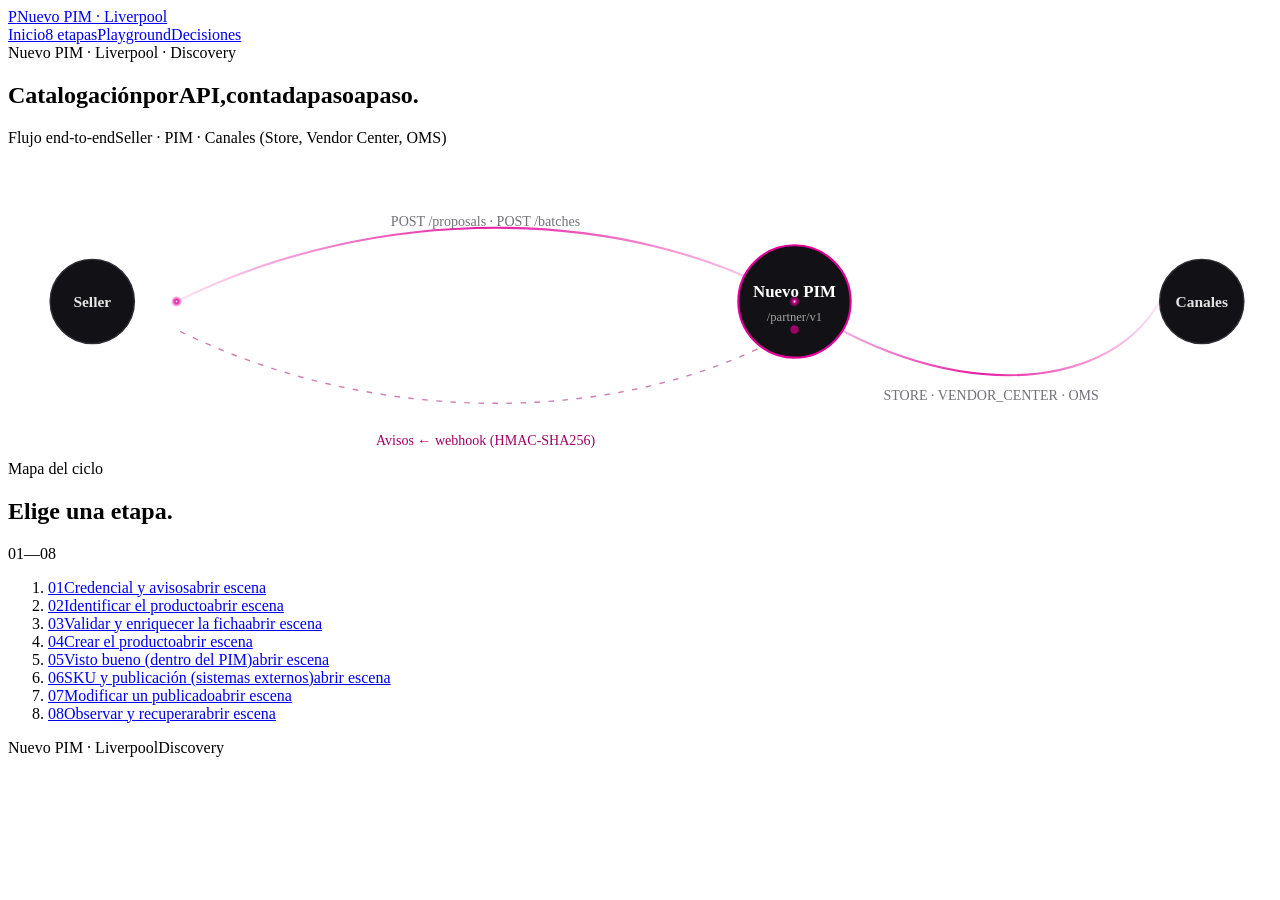
==== index.html @ 0a7baaa6 "fix(playground): alinea IDs con el mock publicado" ====
<!DOCTYPE html><html lang="es" class="dark"><head><meta charSet="utf-8"/><meta name="viewport" content="width=device-width, initial-scale=1"/><link rel="stylesheet" href="/nuevo-pim-storyboards/_next/static/css/4264813ee6bf21cc.css" data-precedence="next"/><link rel="preload" as="script" fetchPriority="low" href="/nuevo-pim-storyboards/_next/static/chunks/webpack-04c592677def6eb2.js"/><script src="/nuevo-pim-storyboards/_next/static/chunks/fd9d1056-53ee6bf1a22db8b4.js" async=""></script><script src="/nuevo-pim-storyboards/_next/static/chunks/117-b301d1b7f79b7e45.js" async=""></script><script src="/nuevo-pim-storyboards/_next/static/chunks/main-app-d2fa1cc0887b1641.js" async=""></script><script src="/nuevo-pim-storyboards/_next/static/chunks/c15bf2b0-19ff368ffb2158b2.js" async=""></script><script src="/nuevo-pim-storyboards/_next/static/chunks/498-4d7ac2a3e533a08d.js" async=""></script><script src="/nuevo-pim-storyboards/_next/static/chunks/789-21c17f012a7b1ba6.js" async=""></script><script src="/nuevo-pim-storyboards/_next/static/chunks/app/page-1d7ea14deb550d22.js" async=""></script><script src="/nuevo-pim-storyboards/_next/static/chunks/app/layout-5796f3e18fcabffa.js" async=""></script><title>Nuevo PIM · Liverpool · Catalogación por API</title><meta name="description" content="El ciclo de vida del producto en el Nuevo PIM: 8 etapas, 37 endpoints, mock cloud en vivo. Experiencia interactiva para presentar y para integrar."/><meta property="og:title" content="Nuevo PIM · Liverpool · Catalogación por API"/><meta property="og:description" content="8 etapas · 37 endpoints · mock Postman en vivo. Simulador interactivo del contrato /partner/v1."/><meta property="og:url" content="https://crruizp.github.io/nuevo-pim-storyboards/"/><meta property="og:site_name" content="Nuevo PIM · Liverpool"/><meta property="og:locale" content="es_MX"/><meta property="og:type" content="website"/><meta name="twitter:card" content="summary_large_image"/><meta name="twitter:title" content="Nuevo PIM · Liverpool · Catalogación por API"/><meta name="twitter:description" content="8 etapas · 37 endpoints · mock Postman en vivo. Simulador interactivo del contrato /partner/v1."/><link rel="icon" href="/nuevo-pim-storyboards/icon.svg"/><script src="/nuevo-pim-storyboards/_next/static/chunks/polyfills-42372ed130431b0a.js" noModule=""></script></head><body class="min-h-screen antialiased"><header class="fixed inset-x-0 top-0 z-50 border-b transition-all duration-300 border-transparent bg-ink-950/40 py-5 backdrop-blur-sm"><div class="container-page flex items-center justify-between gap-2 sm:gap-6"><a class="group inline-flex items-center gap-3 transition active:scale-95" aria-label="Nuevo PIM · Inicio" href="/nuevo-pim-storyboards/"><span class="inline-flex h-7 w-7 items-center justify-center rounded-md bg-rosa text-[11px] font-bold text-white shadow-[0_0_18px_rgba(225,0,152,0.5)] transition-transform group-hover:scale-110">P</span><span class="hidden text-sm font-medium text-neutral-200 sm:inline">Nuevo PIM · <span class="text-neutral-500">Liverpool</span></span></a><nav class="flex items-center gap-0 text-[11px] sm:gap-1 sm:text-sm" aria-label="Navegación principal"><a aria-current="page" class="relative rounded-full px-2 py-1.5 transition-colors duration-150 ease-out sm:px-3 bg-rosa/15 text-rosa-200" href="/nuevo-pim-storyboards/">Inicio<span aria-hidden="true" class="absolute inset-x-3 -bottom-px h-px bg-rosa"></span></a><a class="relative rounded-full px-2 py-1.5 transition-colors duration-150 ease-out sm:px-3 text-neutral-300 hover:bg-ink-700/70 hover:text-white" href="/nuevo-pim-storyboards/etapas/">8 etapas</a><a class="relative rounded-full px-2 py-1.5 transition-colors duration-150 ease-out sm:px-3 text-neutral-300 hover:bg-ink-700/70 hover:text-white" href="/nuevo-pim-storyboards/playground/">Playground</a><a class="relative rounded-full px-2 py-1.5 transition-colors duration-150 ease-out sm:px-3 text-neutral-300 hover:bg-ink-700/70 hover:text-white" href="/nuevo-pim-storyboards/decisiones/">Decisiones</a></nav></div></header><main><section class="relative isolate overflow-hidden pt-32 sm:pt-40"><div class="pointer-events-none absolute inset-0 bg-grid-faint bg-[length:28px_28px] opacity-70" aria-hidden="true"></div><div class="pointer-events-none absolute inset-x-0 top-0 h-[520px] bg-spot-rosa" aria-hidden="true"></div><div class="pointer-events-none absolute left-1/2 top-[-120px] h-[240px] w-[90%] max-w-5xl -translate-x-1/2 rounded-full bg-rosa/20 blur-3xl" aria-hidden="true"></div><div class="container-page relative"><div data-el="kicker" class="mb-5"><span class="kicker">Nuevo PIM · Liverpool · Discovery</span></div><h1 class="max-w-5xl text-balance text-5xl font-semibold leading-[1.02] tracking-tightest sm:text-6xl md:text-7xl"><span class="mr-[0.25em] inline-block overflow-hidden pb-[0.1em] align-top"><span data-el="word" class="inline-block">Catalogación</span></span><span class="mr-[0.25em] inline-block overflow-hidden pb-[0.1em] align-top"><span data-el="word" class="inline-block">por</span></span><span class="mr-[0.25em] inline-block overflow-hidden pb-[0.1em] align-top"><span data-el="word" class="inline-block">API,</span></span><span class="mr-[0.25em] inline-block overflow-hidden pb-[0.1em] align-top"><span data-el="word" class="inline-block">contada</span></span><span class="mr-[0.25em] inline-block overflow-hidden pb-[0.1em] align-top"><span data-el="word" class="inline-block">paso</span></span><span class="mr-[0.25em] inline-block overflow-hidden pb-[0.1em] align-top"><span data-el="word" class="inline-block">a</span></span><span class="mr-[0.25em] inline-block overflow-hidden pb-[0.1em] align-top"><span data-el="word" class="inline-block">paso.</span></span></h1><div data-el="flow" class="mt-12"><div class="relative overflow-hidden rounded-2xl border border-ink-600 bg-ink-900/60 p-8 backdrop-blur"><div class="mb-5 flex items-center justify-between text-xs uppercase tracking-widest text-neutral-500"><span>Flujo end-to-end</span><span class="hidden sm:inline">Seller · PIM · Canales (Store, Vendor Center, OMS)</span></div><svg viewBox="0 0 900 220" class="h-auto w-full" role="img" aria-label="Diagrama animado del flujo entre seller, PIM y canales"><defs><linearGradient id="g-line" x1="0" x2="1" y1="0" y2="0"><stop offset="0" stop-color="#E10098" stop-opacity="0.1"></stop><stop offset="0.5" stop-color="#E10098" stop-opacity="0.9"></stop><stop offset="1" stop-color="#E10098" stop-opacity="0.1"></stop></linearGradient><radialGradient id="g-packet" cx="50%" cy="50%" r="50%"><stop offset="0" stop-color="#fff" stop-opacity="1"></stop><stop offset="0.3" stop-color="#E10098" stop-opacity="0.9"></stop><stop offset="1" stop-color="#E10098" stop-opacity="0"></stop></radialGradient></defs><path id="line-1" data-flow-line="true" d="M 120 110 C 260 40, 440 40, 560 110" stroke="url(#g-line)" stroke-width="1.5" fill="none"></path><path id="line-2" data-flow-line="true" d="M 560 110 C 660 180, 780 180, 820 110" stroke="url(#g-line)" stroke-width="1.5" fill="none"></path><path id="line-3" data-flow-line="true" d="M 560 130 C 440 200, 260 200, 120 130" stroke="#9f0067" stroke-opacity="0.5" stroke-width="1" stroke-dasharray="4 6" fill="none"></path><g data-flow-node="true" transform="translate(60, 110)"><circle r="30" fill="#121216" stroke="#2d2d35"></circle><text x="0" y="4" text-anchor="middle" font-size="11" font-family="Inter" fill="#e5e5e5" font-weight="600">Seller</text></g><g data-flow-node="true" transform="translate(560, 110)"><circle r="40" fill="#121216" stroke="#E10098" stroke-width="1.5"></circle><text x="0" y="-3" text-anchor="middle" font-size="12" font-family="Inter" fill="#fff" font-weight="700">Nuevo PIM</text><text x="0" y="14" text-anchor="middle" font-size="9" font-family="Inter" fill="#a3a3a3">/partner/v1</text></g><g data-flow-node="true" transform="translate(850, 110)"><circle r="30" fill="#121216" stroke="#2d2d35"></circle><text x="0" y="4" text-anchor="middle" font-size="11" font-family="Inter" fill="#e5e5e5" font-weight="600">Canales</text></g><circle data-flow-packet="line-1" r="4" fill="url(#g-packet)" cx="120" cy="110"></circle><circle data-flow-packet="line-2" r="4" fill="url(#g-packet)" cx="560" cy="110"></circle><circle data-flow-packet="line-3" r="3" fill="#9f0067" cx="560" cy="130"></circle><text x="340" y="56" text-anchor="middle" font-size="10" fill="#71717a">POST /proposals · POST /batches</text><text x="700" y="180" text-anchor="middle" font-size="10" fill="#71717a">STORE · VENDOR_CENTER · OMS</text><text x="340" y="212" text-anchor="middle" font-size="10" fill="#9f0067">Avisos ← webhook (HMAC-SHA256)</text></svg></div></div></div></section><section id="etapas-teaser" class="relative border-t border-ink-700 bg-ink-900/30 py-20 sm:py-28"><div class="container-page"><div class="mb-8 flex items-end justify-between gap-6"><div><span class="kicker">Mapa del ciclo</span><h2 class="mt-3 text-2xl font-semibold tracking-tightest text-white sm:text-4xl">Elige una etapa.</h2></div><span class="hidden font-mono text-xs text-neutral-500 sm:block">01—08</span></div><nav class="journey-map overflow-x-auto pb-4" aria-label="Mapa de las ocho etapas"><ol class="grid min-w-[920px] grid-cols-8 gap-3"><li class="relative"><span class="absolute left-[calc(100%_-_2px)] top-7 h-px w-[calc(0.75rem_+_4px)] bg-gradient-to-r from-rosa/70 to-ink-600" aria-hidden="true"></span><a class="group flex min-h-36 flex-col rounded-2xl border border-ink-600 bg-ink-900/75 p-4 backdrop-blur transition duration-200 hover:-translate-y-1 hover:border-rosa/70 hover:bg-ink-800 focus-visible:outline-none focus-visible:ring-2 focus-visible:ring-rosa" aria-label="Ir a etapa 1: Credencial y avisos" href="/nuevo-pim-storyboards/etapas/#etapa-1"><span class="flex items-center justify-between"><span class="font-mono text-xs text-rosa-200">01</span><span class="h-2 w-2 rounded-full bg-rosa/70 shadow-[0_0_14px_rgba(225,0,152,0.55)] transition group-hover:bg-rosa"></span></span><span class="mt-auto text-sm font-medium leading-tight text-neutral-200 transition group-hover:text-white">Credencial y avisos</span><span class="mt-2 font-mono text-[10px] uppercase tracking-wider text-neutral-500">abrir escena</span></a></li><li class="relative"><span class="absolute left-[calc(100%_-_2px)] top-7 h-px w-[calc(0.75rem_+_4px)] bg-gradient-to-r from-rosa/70 to-ink-600" aria-hidden="true"></span><a class="group flex min-h-36 flex-col rounded-2xl border border-ink-600 bg-ink-900/75 p-4 backdrop-blur transition duration-200 hover:-translate-y-1 hover:border-rosa/70 hover:bg-ink-800 focus-visible:outline-none focus-visible:ring-2 focus-visible:ring-rosa" aria-label="Ir a etapa 2: Identificar el producto" href="/nuevo-pim-storyboards/etapas/#etapa-2"><span class="flex items-center justify-between"><span class="font-mono text-xs text-rosa-200">02</span><span class="h-2 w-2 rounded-full bg-rosa/70 shadow-[0_0_14px_rgba(225,0,152,0.55)] transition group-hover:bg-rosa"></span></span><span class="mt-auto text-sm font-medium leading-tight text-neutral-200 transition group-hover:text-white">Identificar el producto</span><span class="mt-2 font-mono text-[10px] uppercase tracking-wider text-neutral-500">abrir escena</span></a></li><li class="relative"><span class="absolute left-[calc(100%_-_2px)] top-7 h-px w-[calc(0.75rem_+_4px)] bg-gradient-to-r from-rosa/70 to-ink-600" aria-hidden="true"></span><a class="group flex min-h-36 flex-col rounded-2xl border border-ink-600 bg-ink-900/75 p-4 backdrop-blur transition duration-200 hover:-translate-y-1 hover:border-rosa/70 hover:bg-ink-800 focus-visible:outline-none focus-visible:ring-2 focus-visible:ring-rosa" aria-label="Ir a etapa 3: Validar y enriquecer la ficha" href="/nuevo-pim-storyboards/etapas/#etapa-3"><span class="flex items-center justify-between"><span class="font-mono text-xs text-rosa-200">03</span><span class="h-2 w-2 rounded-full bg-rosa/70 shadow-[0_0_14px_rgba(225,0,152,0.55)] transition group-hover:bg-rosa"></span></span><span class="mt-auto text-sm font-medium leading-tight text-neutral-200 transition group-hover:text-white">Validar y enriquecer la ficha</span><span class="mt-2 font-mono text-[10px] uppercase tracking-wider text-neutral-500">abrir escena</span></a></li><li class="relative"><span class="absolute left-[calc(100%_-_2px)] top-7 h-px w-[calc(0.75rem_+_4px)] bg-gradient-to-r from-rosa/70 to-ink-600" aria-hidden="true"></span><a class="group flex min-h-36 flex-col rounded-2xl border border-ink-600 bg-ink-900/75 p-4 backdrop-blur transition duration-200 hover:-translate-y-1 hover:border-rosa/70 hover:bg-ink-800 focus-visible:outline-none focus-visible:ring-2 focus-visible:ring-rosa" aria-label="Ir a etapa 4: Crear el producto" href="/nuevo-pim-storyboards/etapas/#etapa-4"><span class="flex items-center justify-between"><span class="font-mono text-xs text-rosa-200">04</span><span class="h-2 w-2 rounded-full bg-rosa/70 shadow-[0_0_14px_rgba(225,0,152,0.55)] transition group-hover:bg-rosa"></span></span><span class="mt-auto text-sm font-medium leading-tight text-neutral-200 transition group-hover:text-white">Crear el producto</span><span class="mt-2 font-mono text-[10px] uppercase tracking-wider text-neutral-500">abrir escena</span></a></li><li class="relative"><span class="absolute left-[calc(100%_-_2px)] top-7 h-px w-[calc(0.75rem_+_4px)] bg-gradient-to-r from-rosa/70 to-ink-600" aria-hidden="true"></span><a class="group flex min-h-36 flex-col rounded-2xl border border-ink-600 bg-ink-900/75 p-4 backdrop-blur transition duration-200 hover:-translate-y-1 hover:border-rosa/70 hover:bg-ink-800 focus-visible:outline-none focus-visible:ring-2 focus-visible:ring-rosa" aria-label="Ir a etapa 5: Visto bueno (dentro del PIM)" href="/nuevo-pim-storyboards/etapas/#etapa-5"><span class="flex items-center justify-between"><span class="font-mono text-xs text-rosa-200">05</span><span class="h-2 w-2 rounded-full bg-rosa/70 shadow-[0_0_14px_rgba(225,0,152,0.55)] transition group-hover:bg-rosa"></span></span><span class="mt-auto text-sm font-medium leading-tight text-neutral-200 transition group-hover:text-white">Visto bueno (dentro del PIM)</span><span class="mt-2 font-mono text-[10px] uppercase tracking-wider text-neutral-500">abrir escena</span></a></li><li class="relative"><span class="absolute left-[calc(100%_-_2px)] top-7 h-px w-[calc(0.75rem_+_4px)] bg-gradient-to-r from-rosa/70 to-ink-600" aria-hidden="true"></span><a class="group flex min-h-36 flex-col rounded-2xl border border-ink-600 bg-ink-900/75 p-4 backdrop-blur transition duration-200 hover:-translate-y-1 hover:border-rosa/70 hover:bg-ink-800 focus-visible:outline-none focus-visible:ring-2 focus-visible:ring-rosa" aria-label="Ir a etapa 6: SKU y publicación (sistemas externos)" href="/nuevo-pim-storyboards/etapas/#etapa-6"><span class="flex items-center justify-between"><span class="font-mono text-xs text-rosa-200">06</span><span class="h-2 w-2 rounded-full bg-rosa/70 shadow-[0_0_14px_rgba(225,0,152,0.55)] transition group-hover:bg-rosa"></span></span><span class="mt-auto text-sm font-medium leading-tight text-neutral-200 transition group-hover:text-white">SKU y publicación (sistemas externos)</span><span class="mt-2 font-mono text-[10px] uppercase tracking-wider text-neutral-500">abrir escena</span></a></li><li class="relative"><span class="absolute left-[calc(100%_-_2px)] top-7 h-px w-[calc(0.75rem_+_4px)] bg-gradient-to-r from-rosa/70 to-ink-600" aria-hidden="true"></span><a class="group flex min-h-36 flex-col rounded-2xl border border-ink-600 bg-ink-900/75 p-4 backdrop-blur transition duration-200 hover:-translate-y-1 hover:border-rosa/70 hover:bg-ink-800 focus-visible:outline-none focus-visible:ring-2 focus-visible:ring-rosa" aria-label="Ir a etapa 7: Modificar un publicado" href="/nuevo-pim-storyboards/etapas/#etapa-7"><span class="flex items-center justify-between"><span class="font-mono text-xs text-rosa-200">07</span><span class="h-2 w-2 rounded-full bg-rosa/70 shadow-[0_0_14px_rgba(225,0,152,0.55)] transition group-hover:bg-rosa"></span></span><span class="mt-auto text-sm font-medium leading-tight text-neutral-200 transition group-hover:text-white">Modificar un publicado</span><span class="mt-2 font-mono text-[10px] uppercase tracking-wider text-neutral-500">abrir escena</span></a></li><li class="relative"><a class="group flex min-h-36 flex-col rounded-2xl border border-ink-600 bg-ink-900/75 p-4 backdrop-blur transition duration-200 hover:-translate-y-1 hover:border-rosa/70 hover:bg-ink-800 focus-visible:outline-none focus-visible:ring-2 focus-visible:ring-rosa" aria-label="Ir a etapa 8: Observar y recuperar" href="/nuevo-pim-storyboards/etapas/#etapa-8"><span class="flex items-center justify-between"><span class="font-mono text-xs text-rosa-200">08</span><span class="h-2 w-2 rounded-full bg-rosa/70 shadow-[0_0_14px_rgba(225,0,152,0.55)] transition group-hover:bg-rosa"></span></span><span class="mt-auto text-sm font-medium leading-tight text-neutral-200 transition group-hover:text-white">Observar y recuperar</span><span class="mt-2 font-mono text-[10px] uppercase tracking-wider text-neutral-500">abrir escena</span></a></li></ol></nav></div></section></main><footer class="border-t border-ink-700 bg-ink-950 py-8"><div class="container-page flex items-center justify-between gap-4"><span class="kicker">Nuevo PIM · Liverpool</span><span class="font-mono text-[10px] uppercase tracking-[0.18em] text-neutral-600">Discovery</span></div></footer><script src="/nuevo-pim-storyboards/_next/static/chunks/webpack-04c592677def6eb2.js" async=""></script><script>(self.__next_f=self.__next_f||[]).push([0]);self.__next_f.push([2,null])</script><script>self.__next_f.push([1,"1:HL[\"/nuevo-pim-storyboards/_next/static/css/4264813ee6bf21cc.css\",\"style\"]\n"])</script><script>self.__next_f.push([1,"2:I[2846,[],\"\"]\n4:I[5569,[\"922\",\"static/chunks/c15bf2b0-19ff368ffb2158b2.js\",\"498\",\"static/chunks/498-4d7ac2a3e533a08d.js\",\"789\",\"static/chunks/789-21c17f012a7b1ba6.js\",\"931\",\"static/chunks/app/page-1d7ea14deb550d22.js\"],\"Hero\"]\n5:I[2972,[\"922\",\"static/chunks/c15bf2b0-19ff368ffb2158b2.js\",\"498\",\"static/chunks/498-4d7ac2a3e533a08d.js\",\"789\",\"static/chunks/789-21c17f012a7b1ba6.js\",\"931\",\"static/chunks/app/page-1d7ea14deb550d22.js\"],\"\"]\n6:I[9815,[\"922\",\"static/chunks/c15bf2b0-19ff368ffb2158b2.js\",\"498\",\"static/chunks/498-4d7ac2a3e533a08d.js\",\"789\",\"static/chunks/789-21c17f012a7b1ba6.js\",\"185\",\"static/chunks/app/layout-5796f3e18fcabffa.js\"],\"SmoothScrollProvider\"]\n7:I[2426,[\"922\",\"static/chunks/c15bf2b0-19ff368ffb2158b2.js\",\"498\",\"static/chunks/498-4d7ac2a3e533a08d.js\",\"789\",\"static/chunks/789-21c17f012a7b1ba6.js\",\"185\",\"static/chunks/app/layout-5796f3e18fcabffa.js\"],\"Nav\"]\n8:I[4707,[],\"\"]\n9:I[6423,[],\"\"]\nb:I[1060,[],\"\"]\nc:[]\n"])</script><script>self.__next_f.push([1,"0:[\"$\",\"$L2\",null,{\"buildId\":\"uP1lT1YRKsPCHOz1jb9I1\",\"assetPrefix\":\"/nuevo-pim-storyboards\",\"urlParts\":[\"\",\"\"],\"initialTree\":[\"\",{\"children\":[\"__PAGE__\",{}]},\"$undefined\",\"$undefined\",true],\"initialSeedData\":[\"\",{\"children\":[\"__PAGE__\",{},[[\"$L3\",[[\"$\",\"$L4\",null,{}],[\"$\",\"section\",null,{\"id\":\"etapas-teaser\",\"className\":\"relative border-t border-ink-700 bg-ink-900/30 py-20 sm:py-28\",\"children\":[\"$\",\"div\",null,{\"className\":\"container-page\",\"children\":[[\"$\",\"div\",null,{\"className\":\"mb-8 flex items-end justify-between gap-6\",\"children\":[[\"$\",\"div\",null,{\"children\":[[\"$\",\"span\",null,{\"className\":\"kicker\",\"children\":\"Mapa del ciclo\"}],[\"$\",\"h2\",null,{\"className\":\"mt-3 text-2xl font-semibold tracking-tightest text-white sm:text-4xl\",\"children\":\"Elige una etapa.\"}]]}],[\"$\",\"span\",null,{\"className\":\"hidden font-mono text-xs text-neutral-500 sm:block\",\"children\":\"01—08\"}]]}],[\"$\",\"nav\",null,{\"className\":\"journey-map overflow-x-auto pb-4\",\"aria-label\":\"Mapa de las ocho etapas\",\"children\":[\"$\",\"ol\",null,{\"className\":\"grid min-w-[920px] grid-cols-8 gap-3\",\"children\":[[\"$\",\"li\",\"credencial-y-avisos\",{\"className\":\"relative\",\"children\":[[\"$\",\"span\",null,{\"className\":\"absolute left-[calc(100%_-_2px)] top-7 h-px w-[calc(0.75rem_+_4px)] bg-gradient-to-r from-rosa/70 to-ink-600\",\"aria-hidden\":true}],[\"$\",\"$L5\",null,{\"href\":\"/etapas/#etapa-1\",\"className\":\"group flex min-h-36 flex-col rounded-2xl border border-ink-600 bg-ink-900/75 p-4 backdrop-blur transition duration-200 hover:-translate-y-1 hover:border-rosa/70 hover:bg-ink-800 focus-visible:outline-none focus-visible:ring-2 focus-visible:ring-rosa\",\"aria-label\":\"Ir a etapa 1: Credencial y avisos\",\"children\":[[\"$\",\"span\",null,{\"className\":\"flex items-center justify-between\",\"children\":[[\"$\",\"span\",null,{\"className\":\"font-mono text-xs text-rosa-200\",\"children\":\"01\"}],[\"$\",\"span\",null,{\"className\":\"h-2 w-2 rounded-full bg-rosa/70 shadow-[0_0_14px_rgba(225,0,152,0.55)] transition group-hover:bg-rosa\"}]]}],[\"$\",\"span\",null,{\"className\":\"mt-auto text-sm font-medium leading-tight text-neutral-200 transition group-hover:text-white\",\"children\":\"Credencial y avisos\"}],[\"$\",\"span\",null,{\"className\":\"mt-2 font-mono text-[10px] uppercase tracking-wider text-neutral-500\",\"children\":\"abrir escena\"}]]}]]}],[\"$\",\"li\",\"identificar-el-producto\",{\"className\":\"relative\",\"children\":[[\"$\",\"span\",null,{\"className\":\"absolute left-[calc(100%_-_2px)] top-7 h-px w-[calc(0.75rem_+_4px)] bg-gradient-to-r from-rosa/70 to-ink-600\",\"aria-hidden\":true}],[\"$\",\"$L5\",null,{\"href\":\"/etapas/#etapa-2\",\"className\":\"group flex min-h-36 flex-col rounded-2xl border border-ink-600 bg-ink-900/75 p-4 backdrop-blur transition duration-200 hover:-translate-y-1 hover:border-rosa/70 hover:bg-ink-800 focus-visible:outline-none focus-visible:ring-2 focus-visible:ring-rosa\",\"aria-label\":\"Ir a etapa 2: Identificar el producto\",\"children\":[[\"$\",\"span\",null,{\"className\":\"flex items-center justify-between\",\"children\":[[\"$\",\"span\",null,{\"className\":\"font-mono text-xs text-rosa-200\",\"children\":\"02\"}],[\"$\",\"span\",null,{\"className\":\"h-2 w-2 rounded-full bg-rosa/70 shadow-[0_0_14px_rgba(225,0,152,0.55)] transition group-hover:bg-rosa\"}]]}],[\"$\",\"span\",null,{\"className\":\"mt-auto text-sm font-medium leading-tight text-neutral-200 transition group-hover:text-white\",\"children\":\"Identificar el producto\"}],[\"$\",\"span\",null,{\"className\":\"mt-2 font-mono text-[10px] uppercase tracking-wider text-neutral-500\",\"children\":\"abrir escena\"}]]}]]}],[\"$\",\"li\",\"validar-y-enriquecer\",{\"className\":\"relative\",\"children\":[[\"$\",\"span\",null,{\"className\":\"absolute left-[calc(100%_-_2px)] top-7 h-px w-[calc(0.75rem_+_4px)] bg-gradient-to-r from-rosa/70 to-ink-600\",\"aria-hidden\":true}],[\"$\",\"$L5\",null,{\"href\":\"/etapas/#etapa-3\",\"className\":\"group flex min-h-36 flex-col rounded-2xl border border-ink-600 bg-ink-900/75 p-4 backdrop-blur transition duration-200 hover:-translate-y-1 hover:border-rosa/70 hover:bg-ink-800 focus-visible:outline-none focus-visible:ring-2 focus-visible:ring-rosa\",\"aria-label\":\"Ir a etapa 3: Validar y enriquecer la ficha\",\"children\":[[\"$\",\"span\",null,{\"className\":\"flex items-center justify-between\",\"children\":[[\"$\",\"span\",null,{\"className\":\"font-mono text-xs text-rosa-200\",\"children\":\"03\"}],[\"$\",\"span\",null,{\"className\":\"h-2 w-2 rounded-full bg-rosa/70 shadow-[0_0_14px_rgba(225,0,152,0.55)] transition group-hover:bg-rosa\"}]]}],[\"$\",\"span\",null,{\"className\":\"mt-auto text-sm font-medium leading-tight text-neutral-200 transition group-hover:text-white\",\"children\":\"Validar y enriquecer la ficha\"}],[\"$\",\"span\",null,{\"className\":\"mt-2 font-mono text-[10px] uppercase tracking-wider text-neutral-500\",\"children\":\"abrir escena\"}]]}]]}],[\"$\",\"li\",\"crear-el-producto\",{\"className\":\"relative\",\"children\":[[\"$\",\"span\",null,{\"className\":\"absolute left-[calc(100%_-_2px)] top-7 h-px w-[calc(0.75rem_+_4px)] bg-gradient-to-r from-rosa/70 to-ink-600\",\"aria-hidden\":true}],[\"$\",\"$L5\",null,{\"href\":\"/etapas/#etapa-4\",\"className\":\"group flex min-h-36 flex-col rounded-2xl border border-ink-600 bg-ink-900/75 p-4 backdrop-blur transition duration-200 hover:-translate-y-1 hover:border-rosa/70 hover:bg-ink-800 focus-visible:outline-none focus-visible:ring-2 focus-visible:ring-rosa\",\"aria-label\":\"Ir a etapa 4: Crear el producto\",\"children\":[[\"$\",\"span\",null,{\"className\":\"flex items-center justify-between\",\"children\":[[\"$\",\"span\",null,{\"className\":\"font-mono text-xs text-rosa-200\",\"children\":\"04\"}],[\"$\",\"span\",null,{\"className\":\"h-2 w-2 rounded-full bg-rosa/70 shadow-[0_0_14px_rgba(225,0,152,0.55)] transition group-hover:bg-rosa\"}]]}],[\"$\",\"span\",null,{\"className\":\"mt-auto text-sm font-medium leading-tight text-neutral-200 transition group-hover:text-white\",\"children\":\"Crear el producto\"}],[\"$\",\"span\",null,{\"className\":\"mt-2 font-mono text-[10px] uppercase tracking-wider text-neutral-500\",\"children\":\"abrir escena\"}]]}]]}],[\"$\",\"li\",\"visto-bueno\",{\"className\":\"relative\",\"children\":[[\"$\",\"span\",null,{\"className\":\"absolute left-[calc(100%_-_2px)] top-7 h-px w-[calc(0.75rem_+_4px)] bg-gradient-to-r from-rosa/70 to-ink-600\",\"aria-hidden\":true}],[\"$\",\"$L5\",null,{\"href\":\"/etapas/#etapa-5\",\"className\":\"group flex min-h-36 flex-col rounded-2xl border border-ink-600 bg-ink-900/75 p-4 backdrop-blur transition duration-200 hover:-translate-y-1 hover:border-rosa/70 hover:bg-ink-800 focus-visible:outline-none focus-visible:ring-2 focus-visible:ring-rosa\",\"aria-label\":\"Ir a etapa 5: Visto bueno (dentro del PIM)\",\"children\":[[\"$\",\"span\",null,{\"className\":\"flex items-center justify-between\",\"children\":[[\"$\",\"span\",null,{\"className\":\"font-mono text-xs text-rosa-200\",\"children\":\"05\"}],[\"$\",\"span\",null,{\"className\":\"h-2 w-2 rounded-full bg-rosa/70 shadow-[0_0_14px_rgba(225,0,152,0.55)] transition group-hover:bg-rosa\"}]]}],[\"$\",\"span\",null,{\"className\":\"mt-auto text-sm font-medium leading-tight text-neutral-200 transition group-hover:text-white\",\"children\":\"Visto bueno (dentro del PIM)\"}],[\"$\",\"span\",null,{\"className\":\"mt-2 font-mono text-[10px] uppercase tracking-wider text-neutral-500\",\"children\":\"abrir escena\"}]]}]]}],[\"$\",\"li\",\"sku-y-publicacion\",{\"className\":\"relative\",\"children\":[[\"$\",\"span\",null,{\"className\":\"absolute left-[calc(100%_-_2px)] top-7 h-px w-[calc(0.75rem_+_4px)] bg-gradient-to-r from-rosa/70 to-ink-600\",\"aria-hidden\":true}],[\"$\",\"$L5\",null,{\"href\":\"/etapas/#etapa-6\",\"className\":\"group flex min-h-36 flex-col rounded-2xl border border-ink-600 bg-ink-900/75 p-4 backdrop-blur transition duration-200 hover:-translate-y-1 hover:border-rosa/70 hover:bg-ink-800 focus-visible:outline-none focus-visible:ring-2 focus-visible:ring-rosa\",\"aria-label\":\"Ir a etapa 6: SKU y publicación (sistemas externos)\",\"children\":[[\"$\",\"span\",null,{\"className\":\"flex items-center justify-between\",\"children\":[[\"$\",\"span\",null,{\"className\":\"font-mono text-xs text-rosa-200\",\"children\":\"06\"}],[\"$\",\"span\",null,{\"className\":\"h-2 w-2 rounded-full bg-rosa/70 shadow-[0_0_14px_rgba(225,0,152,0.55)] transition group-hover:bg-rosa\"}]]}],[\"$\",\"span\",null,{\"className\":\"mt-auto text-sm font-medium leading-tight text-neutral-200 transition group-hover:text-white\",\"children\":\"SKU y publicación (sistemas externos)\"}],[\"$\",\"span\",null,{\"className\":\"mt-2 font-mono text-[10px] uppercase tracking-wider text-neutral-500\",\"children\":\"abrir escena\"}]]}]]}],[\"$\",\"li\",\"modificar-un-publicado\",{\"className\":\"relative\",\"children\":[[\"$\",\"span\",null,{\"className\":\"absolute left-[calc(100%_-_2px)] top-7 h-px w-[calc(0.75rem_+_4px)] bg-gradient-to-r from-rosa/70 to-ink-600\",\"aria-hidden\":true}],[\"$\",\"$L5\",null,{\"href\":\"/etapas/#etapa-7\",\"className\":\"group flex min-h-36 flex-col rounded-2xl border border-ink-600 bg-ink-900/75 p-4 backdrop-blur transition duration-200 hover:-translate-y-1 hover:border-rosa/70 hover:bg-ink-800 focus-visible:outline-none focus-visible:ring-2 focus-visible:ring-rosa\",\"aria-label\":\"Ir a etapa 7: Modificar un publicado\",\"children\":[[\"$\",\"span\",null,{\"className\":\"flex items-center justify-between\",\"children\":[[\"$\",\"span\",null,{\"className\":\"font-mono text-xs text-rosa-200\",\"children\":\"07\"}],[\"$\",\"span\",null,{\"className\":\"h-2 w-2 rounded-full bg-rosa/70 shadow-[0_0_14px_rgba(225,0,152,0.55)] transition group-hover:bg-rosa\"}]]}],[\"$\",\"span\",null,{\"className\":\"mt-auto text-sm font-medium leading-tight text-neutral-200 transition group-hover:text-white\",\"children\":\"Modificar un publicado\"}],[\"$\",\"span\",null,{\"className\":\"mt-2 font-mono text-[10px] uppercase tracking-wider text-neutral-500\",\"children\":\"abrir escena\"}]]}]]}],[\"$\",\"li\",\"observar-y-recuperar\",{\"className\":\"relative\",\"children\":[false,[\"$\",\"$L5\",null,{\"href\":\"/etapas/#etapa-8\",\"className\":\"group flex min-h-36 flex-col rounded-2xl border border-ink-600 bg-ink-900/75 p-4 backdrop-blur transition duration-200 hover:-translate-y-1 hover:border-rosa/70 hover:bg-ink-800 focus-visible:outline-none focus-visible:ring-2 focus-visible:ring-rosa\",\"aria-label\":\"Ir a etapa 8: Observar y recuperar\",\"children\":[[\"$\",\"span\",null,{\"className\":\"flex items-center justify-between\",\"children\":[[\"$\",\"span\",null,{\"className\":\"font-mono text-xs text-rosa-200\",\"children\":\"08\"}],[\"$\",\"span\",null,{\"className\":\"h-2 w-2 rounded-full bg-rosa/70 shadow-[0_0_14px_rgba(225,0,152,0.55)] transition group-hover:bg-rosa\"}]]}],[\"$\",\"span\",null,{\"className\":\"mt-auto text-sm font-medium leading-tight text-neutral-200 transition group-hover:text-white\",\"children\":\"Observar y recuperar\"}],[\"$\",\"span\",null,{\"className\":\"mt-2 font-mono text-[10px] uppercase tracking-wider text-neutral-500\",\"children\":\"abrir escena\"}]]}]]}]]}]}]]}]}]],null],null],null]},[[[[\"$\",\"link\",\"0\",{\"rel\":\"stylesheet\",\"href\":\"/nuevo-pim-storyboards/_next/static/css/4264813ee6bf21cc.css\",\"precedence\":\"next\",\"crossOrigin\":\"$undefined\"}]],[\"$\",\"html\",null,{\"lang\":\"es\",\"className\":\"dark\",\"children\":[\"$\",\"body\",null,{\"className\":\"min-h-screen antialiased\",\"children\":[\"$\",\"$L6\",null,{\"children\":[[\"$\",\"$L7\",null,{}],[\"$\",\"main\",null,{\"children\":[\"$\",\"$L8\",null,{\"parallelRouterKey\":\"children\",\"segmentPath\":[\"children\"],\"error\":\"$undefined\",\"errorStyles\":\"$undefined\",\"errorScripts\":\"$undefined\",\"template\":[\"$\",\"$L9\",null,{}],\"templateStyles\":\"$undefined\",\"templateScripts\":\"$undefined\",\"notFound\":[[\"$\",\"title\",null,{\"children\":\"404: This page could not be found.\"}],[\"$\",\"div\",null,{\"style\":{\"fontFamily\":\"system-ui,\\\"Segoe UI\\\",Roboto,Helvetica,Arial,sans-serif,\\\"Apple Color Emoji\\\",\\\"Segoe UI Emoji\\\"\",\"height\":\"100vh\",\"textAlign\":\"center\",\"display\":\"flex\",\"flexDirection\":\"column\",\"alignItems\":\"center\",\"justifyContent\":\"center\"},\"children\":[\"$\",\"div\",null,{\"children\":[[\"$\",\"style\",null,{\"dangerouslySetInnerHTML\":{\"__html\":\"body{color:#000;background:#fff;margin:0}.next-error-h1{border-right:1px solid rgba(0,0,0,.3)}@media (prefers-color-scheme:dark){body{color:#fff;background:#000}.next-error-h1{border-right:1px solid rgba(255,255,255,.3)}}\"}}],[\"$\",\"h1\",null,{\"className\":\"next-error-h1\",\"style\":{\"display\":\"inline-block\",\"margin\":\"0 20px 0 0\",\"padding\":\"0 23px 0 0\",\"fontSize\":24,\"fontWeight\":500,\"verticalAlign\":\"top\",\"lineHeight\":\"49px\"},\"children\":\"404\"}],[\"$\",\"div\",null,{\"style\":{\"display\":\"inline-block\"},\"children\":[\"$\",\"h2\",null,{\"style\":{\"fontSize\":14,\"fontWeight\":400,\"lineHeight\":\"49px\",\"margin\":0},\"children\":\"This page could not be found.\"}]}]]}]}]],\"notFoundStyles\":[]}]}],[\"$\",\"footer\",null,{\"className\":\"border-t border-ink-700 bg-ink-950 py-8\",\"children\":[\"$\",\"div\",null,{\"className\":\"container-page flex items-center justify-between gap-4\",\"children\":[[\"$\",\"span\",null,{\"className\":\"kicker\",\"children\":\"Nuevo PIM · Liverpool\"}],[\"$\",\"span\",null,{\"className\":\"font-mono text-[10px] uppercase tracking-[0.18em] text-neutral-600\",\"children\":\"Discovery\"}]]}]}]]}]}]}]],null],null],\"couldBeIntercepted\":false,\"initialHead\":[null,\"$La\"],\"globalErrorComponent\":\"$b\",\"missingSlots\":\"$Wc\"}]\n"])</script><script>self.__next_f.push([1,"a:[[\"$\",\"meta\",\"0\",{\"name\":\"viewport\",\"content\":\"width=device-width, initial-scale=1\"}],[\"$\",\"meta\",\"1\",{\"charSet\":\"utf-8\"}],[\"$\",\"title\",\"2\",{\"children\":\"Nuevo PIM · Liverpool · Catalogación por API\"}],[\"$\",\"meta\",\"3\",{\"name\":\"description\",\"content\":\"El ciclo de vida del producto en el Nuevo PIM: 8 etapas, 37 endpoints, mock cloud en vivo. Experiencia interactiva para presentar y para integrar.\"}],[\"$\",\"meta\",\"4\",{\"property\":\"og:title\",\"content\":\"Nuevo PIM · Liverpool · Catalogación por API\"}],[\"$\",\"meta\",\"5\",{\"property\":\"og:description\",\"content\":\"8 etapas · 37 endpoints · mock Postman en vivo. Simulador interactivo del contrato /partner/v1.\"}],[\"$\",\"meta\",\"6\",{\"property\":\"og:url\",\"content\":\"https://crruizp.github.io/nuevo-pim-storyboards/\"}],[\"$\",\"meta\",\"7\",{\"property\":\"og:site_name\",\"content\":\"Nuevo PIM · Liverpool\"}],[\"$\",\"meta\",\"8\",{\"property\":\"og:locale\",\"content\":\"es_MX\"}],[\"$\",\"meta\",\"9\",{\"property\":\"og:type\",\"content\":\"website\"}],[\"$\",\"meta\",\"10\",{\"name\":\"twitter:card\",\"content\":\"summary_large_image\"}],[\"$\",\"meta\",\"11\",{\"name\":\"twitter:title\",\"content\":\"Nuevo PIM · Liverpool · Catalogación por API\"}],[\"$\",\"meta\",\"12\",{\"name\":\"twitter:description\",\"content\":\"8 etapas · 37 endpoints · mock Postman en vivo. Simulador interactivo del contrato /partner/v1.\"}],[\"$\",\"link\",\"13\",{\"rel\":\"icon\",\"href\":\"/nuevo-pim-storyboards/icon.svg\"}]]\n3:null\n"])</script></body></html>
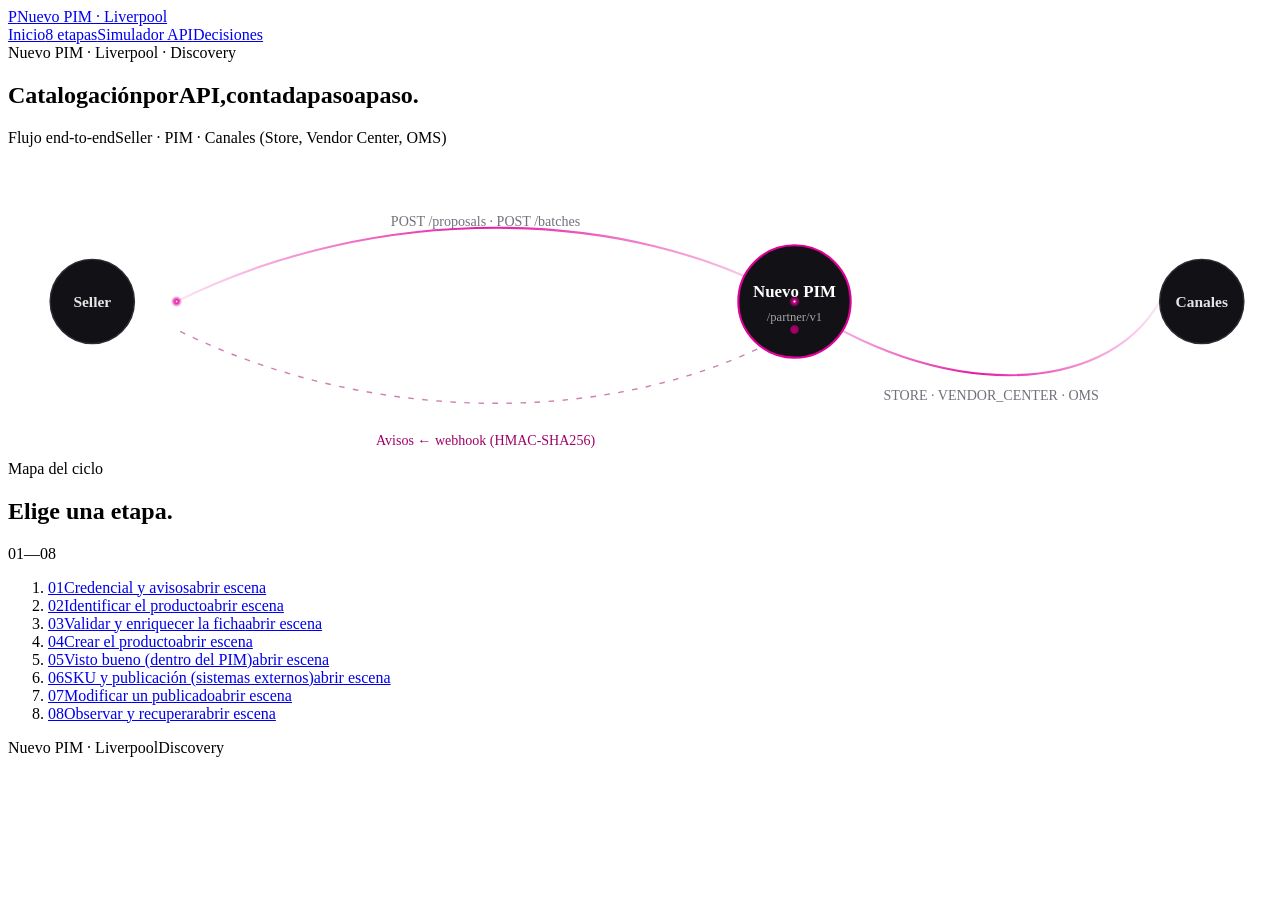
==== commit 1a14c67b: "Rename Playground to stable API simulator" ====
--- a/index.html
+++ b/index.html
@@ -1 +1 @@
-<!DOCTYPE html><html lang="es" class="dark"><head><meta charSet="utf-8"/><meta name="viewport" content="width=device-width, initial-scale=1"/><link rel="stylesheet" href="/nuevo-pim-storyboards/_next/static/css/4264813ee6bf21cc.css" data-precedence="next"/><link rel="preload" as="script" fetchPriority="low" href="/nuevo-pim-storyboards/_next/static/chunks/webpack-04c592677def6eb2.js"/><script src="/nuevo-pim-storyboards/_next/static/chunks/fd9d1056-53ee6bf1a22db8b4.js" async=""></script><script src="/nuevo-pim-storyboards/_next/static/chunks/117-b301d1b7f79b7e45.js" async=""></script><script src="/nuevo-pim-storyboards/_next/static/chunks/main-app-d2fa1cc0887b1641.js" async=""></script><script src="/nuevo-pim-storyboards/_next/static/chunks/c15bf2b0-19ff368ffb2158b2.js" async=""></script><script src="/nuevo-pim-storyboards/_next/static/chunks/498-4d7ac2a3e533a08d.js" async=""></script><script src="/nuevo-pim-storyboards/_next/static/chunks/789-21c17f012a7b1ba6.js" async=""></script><script src="/nuevo-pim-storyboards/_next/static/chunks/app/page-1d7ea14deb550d22.js" async=""></script><script src="/nuevo-pim-storyboards/_next/static/chunks/app/layout-5796f3e18fcabffa.js" async=""></script><title>Nuevo PIM · Liverpool · Catalogación por API</title><meta name="description" content="El ciclo de vida del producto en el Nuevo PIM: 8 etapas, 37 endpoints, mock cloud en vivo. Experiencia interactiva para presentar y para integrar."/><meta property="og:title" content="Nuevo PIM · Liverpool · Catalogación por API"/><meta property="og:description" content="8 etapas · 37 endpoints · mock Postman en vivo. Simulador interactivo del contrato /partner/v1."/><meta property="og:url" content="https://crruizp.github.io/nuevo-pim-storyboards/"/><meta property="og:site_name" content="Nuevo PIM · Liverpool"/><meta property="og:locale" content="es_MX"/><meta property="og:type" content="website"/><meta name="twitter:card" content="summary_large_image"/><meta name="twitter:title" content="Nuevo PIM · Liverpool · Catalogación por API"/><meta name="twitter:description" content="8 etapas · 37 endpoints · mock Postman en vivo. Simulador interactivo del contrato /partner/v1."/><link rel="icon" href="/nuevo-pim-storyboards/icon.svg"/><script src="/nuevo-pim-storyboards/_next/static/chunks/polyfills-42372ed130431b0a.js" noModule=""></script></head><body class="min-h-screen antialiased"><header class="fixed inset-x-0 top-0 z-50 border-b transition-all duration-300 border-transparent bg-ink-950/40 py-5 backdrop-blur-sm"><div class="container-page flex items-center justify-between gap-2 sm:gap-6"><a class="group inline-flex items-center gap-3 transition active:scale-95" aria-label="Nuevo PIM · Inicio" href="/nuevo-pim-storyboards/"><span class="inline-flex h-7 w-7 items-center justify-center rounded-md bg-rosa text-[11px] font-bold text-white shadow-[0_0_18px_rgba(225,0,152,0.5)] transition-transform group-hover:scale-110">P</span><span class="hidden text-sm font-medium text-neutral-200 sm:inline">Nuevo PIM · <span class="text-neutral-500">Liverpool</span></span></a><nav class="flex items-center gap-0 text-[11px] sm:gap-1 sm:text-sm" aria-label="Navegación principal"><a aria-current="page" class="relative rounded-full px-2 py-1.5 transition-colors duration-150 ease-out sm:px-3 bg-rosa/15 text-rosa-200" href="/nuevo-pim-storyboards/">Inicio<span aria-hidden="true" class="absolute inset-x-3 -bottom-px h-px bg-rosa"></span></a><a class="relative rounded-full px-2 py-1.5 transition-colors duration-150 ease-out sm:px-3 text-neutral-300 hover:bg-ink-700/70 hover:text-white" href="/nuevo-pim-storyboards/etapas/">8 etapas</a><a class="relative rounded-full px-2 py-1.5 transition-colors duration-150 ease-out sm:px-3 text-neutral-300 hover:bg-ink-700/70 hover:text-white" href="/nuevo-pim-storyboards/playground/">Playground</a><a class="relative rounded-full px-2 py-1.5 transition-colors duration-150 ease-out sm:px-3 text-neutral-300 hover:bg-ink-700/70 hover:text-white" href="/nuevo-pim-storyboards/decisiones/">Decisiones</a></nav></div></header><main><section class="relative isolate overflow-hidden pt-32 sm:pt-40"><div class="pointer-events-none absolute inset-0 bg-grid-faint bg-[length:28px_28px] opacity-70" aria-hidden="true"></div><div class="pointer-events-none absolute inset-x-0 top-0 h-[520px] bg-spot-rosa" aria-hidden="true"></div><div class="pointer-events-none absolute left-1/2 top-[-120px] h-[240px] w-[90%] max-w-5xl -translate-x-1/2 rounded-full bg-rosa/20 blur-3xl" aria-hidden="true"></div><div class="container-page relative"><div data-el="kicker" class="mb-5"><span class="kicker">Nuevo PIM · Liverpool · Discovery</span></div><h1 class="max-w-5xl text-balance text-5xl font-semibold leading-[1.02] tracking-tightest sm:text-6xl md:text-7xl"><span class="mr-[0.25em] inline-block overflow-hidden pb-[0.1em] align-top"><span data-el="word" class="inline-block">Catalogación</span></span><span class="mr-[0.25em] inline-block overflow-hidden pb-[0.1em] align-top"><span data-el="word" class="inline-block">por</span></span><span class="mr-[0.25em] inline-block overflow-hidden pb-[0.1em] align-top"><span data-el="word" class="inline-block">API,</span></span><span class="mr-[0.25em] inline-block overflow-hidden pb-[0.1em] align-top"><span data-el="word" class="inline-block">contada</span></span><span class="mr-[0.25em] inline-block overflow-hidden pb-[0.1em] align-top"><span data-el="word" class="inline-block">paso</span></span><span class="mr-[0.25em] inline-block overflow-hidden pb-[0.1em] align-top"><span data-el="word" class="inline-block">a</span></span><span class="mr-[0.25em] inline-block overflow-hidden pb-[0.1em] align-top"><span data-el="word" class="inline-block">paso.</span></span></h1><div data-el="flow" class="mt-12"><div class="relative overflow-hidden rounded-2xl border border-ink-600 bg-ink-900/60 p-8 backdrop-blur"><div class="mb-5 flex items-center justify-between text-xs uppercase tracking-widest text-neutral-500"><span>Flujo end-to-end</span><span class="hidden sm:inline">Seller · PIM · Canales (Store, Vendor Center, OMS)</span></div><svg viewBox="0 0 900 220" class="h-auto w-full" role="img" aria-label="Diagrama animado del flujo entre seller, PIM y canales"><defs><linearGradient id="g-line" x1="0" x2="1" y1="0" y2="0"><stop offset="0" stop-color="#E10098" stop-opacity="0.1"></stop><stop offset="0.5" stop-color="#E10098" stop-opacity="0.9"></stop><stop offset="1" stop-color="#E10098" stop-opacity="0.1"></stop></linearGradient><radialGradient id="g-packet" cx="50%" cy="50%" r="50%"><stop offset="0" stop-color="#fff" stop-opacity="1"></stop><stop offset="0.3" stop-color="#E10098" stop-opacity="0.9"></stop><stop offset="1" stop-color="#E10098" stop-opacity="0"></stop></radialGradient></defs><path id="line-1" data-flow-line="true" d="M 120 110 C 260 40, 440 40, 560 110" stroke="url(#g-line)" stroke-width="1.5" fill="none"></path><path id="line-2" data-flow-line="true" d="M 560 110 C 660 180, 780 180, 820 110" stroke="url(#g-line)" stroke-width="1.5" fill="none"></path><path id="line-3" data-flow-line="true" d="M 560 130 C 440 200, 260 200, 120 130" stroke="#9f0067" stroke-opacity="0.5" stroke-width="1" stroke-dasharray="4 6" fill="none"></path><g data-flow-node="true" transform="translate(60, 110)"><circle r="30" fill="#121216" stroke="#2d2d35"></circle><text x="0" y="4" text-anchor="middle" font-size="11" font-family="Inter" fill="#e5e5e5" font-weight="600">Seller</text></g><g data-flow-node="true" transform="translate(560, 110)"><circle r="40" fill="#121216" stroke="#E10098" stroke-width="1.5"></circle><text x="0" y="-3" text-anchor="middle" font-size="12" font-family="Inter" fill="#fff" font-weight="700">Nuevo PIM</text><text x="0" y="14" text-anchor="middle" font-size="9" font-family="Inter" fill="#a3a3a3">/partner/v1</text></g><g data-flow-node="true" transform="translate(850, 110)"><circle r="30" fill="#121216" stroke="#2d2d35"></circle><text x="0" y="4" text-anchor="middle" font-size="11" font-family="Inter" fill="#e5e5e5" font-weight="600">Canales</text></g><circle data-flow-packet="line-1" r="4" fill="url(#g-packet)" cx="120" cy="110"></circle><circle data-flow-packet="line-2" r="4" fill="url(#g-packet)" cx="560" cy="110"></circle><circle data-flow-packet="line-3" r="3" fill="#9f0067" cx="560" cy="130"></circle><text x="340" y="56" text-anchor="middle" font-size="10" fill="#71717a">POST /proposals · POST /batches</text><text x="700" y="180" text-anchor="middle" font-size="10" fill="#71717a">STORE · VENDOR_CENTER · OMS</text><text x="340" y="212" text-anchor="middle" font-size="10" fill="#9f0067">Avisos ← webhook (HMAC-SHA256)</text></svg></div></div></div></section><section id="etapas-teaser" class="relative border-t border-ink-700 bg-ink-900/30 py-20 sm:py-28"><div class="container-page"><div class="mb-8 flex items-end justify-between gap-6"><div><span class="kicker">Mapa del ciclo</span><h2 class="mt-3 text-2xl font-semibold tracking-tightest text-white sm:text-4xl">Elige una etapa.</h2></div><span class="hidden font-mono text-xs text-neutral-500 sm:block">01—08</span></div><nav class="journey-map overflow-x-auto pb-4" aria-label="Mapa de las ocho etapas"><ol class="grid min-w-[920px] grid-cols-8 gap-3"><li class="relative"><span class="absolute left-[calc(100%_-_2px)] top-7 h-px w-[calc(0.75rem_+_4px)] bg-gradient-to-r from-rosa/70 to-ink-600" aria-hidden="true"></span><a class="group flex min-h-36 flex-col rounded-2xl border border-ink-600 bg-ink-900/75 p-4 backdrop-blur transition duration-200 hover:-translate-y-1 hover:border-rosa/70 hover:bg-ink-800 focus-visible:outline-none focus-visible:ring-2 focus-visible:ring-rosa" aria-label="Ir a etapa 1: Credencial y avisos" href="/nuevo-pim-storyboards/etapas/#etapa-1"><span class="flex items-center justify-between"><span class="font-mono text-xs text-rosa-200">01</span><span class="h-2 w-2 rounded-full bg-rosa/70 shadow-[0_0_14px_rgba(225,0,152,0.55)] transition group-hover:bg-rosa"></span></span><span class="mt-auto text-sm font-medium leading-tight text-neutral-200 transition group-hover:text-white">Credencial y avisos</span><span class="mt-2 font-mono text-[10px] uppercase tracking-wider text-neutral-500">abrir escena</span></a></li><li class="relative"><span class="absolute left-[calc(100%_-_2px)] top-7 h-px w-[calc(0.75rem_+_4px)] bg-gradient-to-r from-rosa/70 to-ink-600" aria-hidden="true"></span><a class="group flex min-h-36 flex-col rounded-2xl border border-ink-600 bg-ink-900/75 p-4 backdrop-blur transition duration-200 hover:-translate-y-1 hover:border-rosa/70 hover:bg-ink-800 focus-visible:outline-none focus-visible:ring-2 focus-visible:ring-rosa" aria-label="Ir a etapa 2: Identificar el producto" href="/nuevo-pim-storyboards/etapas/#etapa-2"><span class="flex items-center justify-between"><span class="font-mono text-xs text-rosa-200">02</span><span class="h-2 w-2 rounded-full bg-rosa/70 shadow-[0_0_14px_rgba(225,0,152,0.55)] transition group-hover:bg-rosa"></span></span><span class="mt-auto text-sm font-medium leading-tight text-neutral-200 transition group-hover:text-white">Identificar el producto</span><span class="mt-2 font-mono text-[10px] uppercase tracking-wider text-neutral-500">abrir escena</span></a></li><li class="relative"><span class="absolute left-[calc(100%_-_2px)] top-7 h-px w-[calc(0.75rem_+_4px)] bg-gradient-to-r from-rosa/70 to-ink-600" aria-hidden="true"></span><a class="group flex min-h-36 flex-col rounded-2xl border border-ink-600 bg-ink-900/75 p-4 backdrop-blur transition duration-200 hover:-translate-y-1 hover:border-rosa/70 hover:bg-ink-800 focus-visible:outline-none focus-visible:ring-2 focus-visible:ring-rosa" aria-label="Ir a etapa 3: Validar y enriquecer la ficha" href="/nuevo-pim-storyboards/etapas/#etapa-3"><span class="flex items-center justify-between"><span class="font-mono text-xs text-rosa-200">03</span><span class="h-2 w-2 rounded-full bg-rosa/70 shadow-[0_0_14px_rgba(225,0,152,0.55)] transition group-hover:bg-rosa"></span></span><span class="mt-auto text-sm font-medium leading-tight text-neutral-200 transition group-hover:text-white">Validar y enriquecer la ficha</span><span class="mt-2 font-mono text-[10px] uppercase tracking-wider text-neutral-500">abrir escena</span></a></li><li class="relative"><span class="absolute left-[calc(100%_-_2px)] top-7 h-px w-[calc(0.75rem_+_4px)] bg-gradient-to-r from-rosa/70 to-ink-600" aria-hidden="true"></span><a class="group flex min-h-36 flex-col rounded-2xl border border-ink-600 bg-ink-900/75 p-4 backdrop-blur transition duration-200 hover:-translate-y-1 hover:border-rosa/70 hover:bg-ink-800 focus-visible:outline-none focus-visible:ring-2 focus-visible:ring-rosa" aria-label="Ir a etapa 4: Crear el producto" href="/nuevo-pim-storyboards/etapas/#etapa-4"><span class="flex items-center justify-between"><span class="font-mono text-xs text-rosa-200">04</span><span class="h-2 w-2 rounded-full bg-rosa/70 shadow-[0_0_14px_rgba(225,0,152,0.55)] transition group-hover:bg-rosa"></span></span><span class="mt-auto text-sm font-medium leading-tight text-neutral-200 transition group-hover:text-white">Crear el producto</span><span class="mt-2 font-mono text-[10px] uppercase tracking-wider text-neutral-500">abrir escena</span></a></li><li class="relative"><span class="absolute left-[calc(100%_-_2px)] top-7 h-px w-[calc(0.75rem_+_4px)] bg-gradient-to-r from-rosa/70 to-ink-600" aria-hidden="true"></span><a class="group flex min-h-36 flex-col rounded-2xl border border-ink-600 bg-ink-900/75 p-4 backdrop-blur transition duration-200 hover:-translate-y-1 hover:border-rosa/70 hover:bg-ink-800 focus-visible:outline-none focus-visible:ring-2 focus-visible:ring-rosa" aria-label="Ir a etapa 5: Visto bueno (dentro del PIM)" href="/nuevo-pim-storyboards/etapas/#etapa-5"><span class="flex items-center justify-between"><span class="font-mono text-xs text-rosa-200">05</span><span class="h-2 w-2 rounded-full bg-rosa/70 shadow-[0_0_14px_rgba(225,0,152,0.55)] transition group-hover:bg-rosa"></span></span><span class="mt-auto text-sm font-medium leading-tight text-neutral-200 transition group-hover:text-white">Visto bueno (dentro del PIM)</span><span class="mt-2 font-mono text-[10px] uppercase tracking-wider text-neutral-500">abrir escena</span></a></li><li class="relative"><span class="absolute left-[calc(100%_-_2px)] top-7 h-px w-[calc(0.75rem_+_4px)] bg-gradient-to-r from-rosa/70 to-ink-600" aria-hidden="true"></span><a class="group flex min-h-36 flex-col rounded-2xl border border-ink-600 bg-ink-900/75 p-4 backdrop-blur transition duration-200 hover:-translate-y-1 hover:border-rosa/70 hover:bg-ink-800 focus-visible:outline-none focus-visible:ring-2 focus-visible:ring-rosa" aria-label="Ir a etapa 6: SKU y publicación (sistemas externos)" href="/nuevo-pim-storyboards/etapas/#etapa-6"><span class="flex items-center justify-between"><span class="font-mono text-xs text-rosa-200">06</span><span class="h-2 w-2 rounded-full bg-rosa/70 shadow-[0_0_14px_rgba(225,0,152,0.55)] transition group-hover:bg-rosa"></span></span><span class="mt-auto text-sm font-medium leading-tight text-neutral-200 transition group-hover:text-white">SKU y publicación (sistemas externos)</span><span class="mt-2 font-mono text-[10px] uppercase tracking-wider text-neutral-500">abrir escena</span></a></li><li class="relative"><span class="absolute left-[calc(100%_-_2px)] top-7 h-px w-[calc(0.75rem_+_4px)] bg-gradient-to-r from-rosa/70 to-ink-600" aria-hidden="true"></span><a class="group flex min-h-36 flex-col rounded-2xl border border-ink-600 bg-ink-900/75 p-4 backdrop-blur transition duration-200 hover:-translate-y-1 hover:border-rosa/70 hover:bg-ink-800 focus-visible:outline-none focus-visible:ring-2 focus-visible:ring-rosa" aria-label="Ir a etapa 7: Modificar un publicado" href="/nuevo-pim-storyboards/etapas/#etapa-7"><span class="flex items-center justify-between"><span class="font-mono text-xs text-rosa-200">07</span><span class="h-2 w-2 rounded-full bg-rosa/70 shadow-[0_0_14px_rgba(225,0,152,0.55)] transition group-hover:bg-rosa"></span></span><span class="mt-auto text-sm font-medium leading-tight text-neutral-200 transition group-hover:text-white">Modificar un publicado</span><span class="mt-2 font-mono text-[10px] uppercase tracking-wider text-neutral-500">abrir escena</span></a></li><li class="relative"><a class="group flex min-h-36 flex-col rounded-2xl border border-ink-600 bg-ink-900/75 p-4 backdrop-blur transition duration-200 hover:-translate-y-1 hover:border-rosa/70 hover:bg-ink-800 focus-visible:outline-none focus-visible:ring-2 focus-visible:ring-rosa" aria-label="Ir a etapa 8: Observar y recuperar" href="/nuevo-pim-storyboards/etapas/#etapa-8"><span class="flex items-center justify-between"><span class="font-mono text-xs text-rosa-200">08</span><span class="h-2 w-2 rounded-full bg-rosa/70 shadow-[0_0_14px_rgba(225,0,152,0.55)] transition group-hover:bg-rosa"></span></span><span class="mt-auto text-sm font-medium leading-tight text-neutral-200 transition group-hover:text-white">Observar y recuperar</span><span class="mt-2 font-mono text-[10px] uppercase tracking-wider text-neutral-500">abrir escena</span></a></li></ol></nav></div></section></main><footer class="border-t border-ink-700 bg-ink-950 py-8"><div class="container-page flex items-center justify-between gap-4"><span class="kicker">Nuevo PIM · Liverpool</span><span class="font-mono text-[10px] uppercase tracking-[0.18em] text-neutral-600">Discovery</span></div></footer><script src="/nuevo-pim-storyboards/_next/static/chunks/webpack-04c592677def6eb2.js" async=""></script><script>(self.__next_f=self.__next_f||[]).push([0]);self.__next_f.push([2,null])</script><script>self.__next_f.push([1,"1:HL[\"/nuevo-pim-storyboards/_next/static/css/4264813ee6bf21cc.css\",\"style\"]\n"])</script><script>self.__next_f.push([1,"2:I[2846,[],\"\"]\n4:I[5569,[\"922\",\"static/chunks/c15bf2b0-19ff368ffb2158b2.js\",\"498\",\"static/chunks/498-4d7ac2a3e533a08d.js\",\"789\",\"static/chunks/789-21c17f012a7b1ba6.js\",\"931\",\"static/chunks/app/page-1d7ea14deb550d22.js\"],\"Hero\"]\n5:I[2972,[\"922\",\"static/chunks/c15bf2b0-19ff368ffb2158b2.js\",\"498\",\"static/chunks/498-4d7ac2a3e533a08d.js\",\"789\",\"static/chunks/789-21c17f012a7b1ba6.js\",\"931\",\"static/chunks/app/page-1d7ea14deb550d22.js\"],\"\"]\n6:I[9815,[\"922\",\"static/chunks/c15bf2b0-19ff368ffb2158b2.js\",\"498\",\"static/chunks/498-4d7ac2a3e533a08d.js\",\"789\",\"static/chunks/789-21c17f012a7b1ba6.js\",\"185\",\"static/chunks/app/layout-5796f3e18fcabffa.js\"],\"SmoothScrollProvider\"]\n7:I[2426,[\"922\",\"static/chunks/c15bf2b0-19ff368ffb2158b2.js\",\"498\",\"static/chunks/498-4d7ac2a3e533a08d.js\",\"789\",\"static/chunks/789-21c17f012a7b1ba6.js\",\"185\",\"static/chunks/app/layout-5796f3e18fcabffa.js\"],\"Nav\"]\n8:I[4707,[],\"\"]\n9:I[6423,[],\"\"]\nb:I[1060,[],\"\"]\nc:[]\n"])</script><script>self.__next_f.push([1,"0:[\"$\",\"$L2\",null,{\"buildId\":\"uP1lT1YRKsPCHOz1jb9I1\",\"assetPrefix\":\"/nuevo-pim-storyboards\",\"urlParts\":[\"\",\"\"],\"initialTree\":[\"\",{\"children\":[\"__PAGE__\",{}]},\"$undefined\",\"$undefined\",true],\"initialSeedData\":[\"\",{\"children\":[\"__PAGE__\",{},[[\"$L3\",[[\"$\",\"$L4\",null,{}],[\"$\",\"section\",null,{\"id\":\"etapas-teaser\",\"className\":\"relative border-t border-ink-700 bg-ink-900/30 py-20 sm:py-28\",\"children\":[\"$\",\"div\",null,{\"className\":\"container-page\",\"children\":[[\"$\",\"div\",null,{\"className\":\"mb-8 flex items-end justify-between gap-6\",\"children\":[[\"$\",\"div\",null,{\"children\":[[\"$\",\"span\",null,{\"className\":\"kicker\",\"children\":\"Mapa del ciclo\"}],[\"$\",\"h2\",null,{\"className\":\"mt-3 text-2xl font-semibold tracking-tightest text-white sm:text-4xl\",\"children\":\"Elige una etapa.\"}]]}],[\"$\",\"span\",null,{\"className\":\"hidden font-mono text-xs text-neutral-500 sm:block\",\"children\":\"01—08\"}]]}],[\"$\",\"nav\",null,{\"className\":\"journey-map overflow-x-auto pb-4\",\"aria-label\":\"Mapa de las ocho etapas\",\"children\":[\"$\",\"ol\",null,{\"className\":\"grid min-w-[920px] grid-cols-8 gap-3\",\"children\":[[\"$\",\"li\",\"credencial-y-avisos\",{\"className\":\"relative\",\"children\":[[\"$\",\"span\",null,{\"className\":\"absolute left-[calc(100%_-_2px)] top-7 h-px w-[calc(0.75rem_+_4px)] bg-gradient-to-r from-rosa/70 to-ink-600\",\"aria-hidden\":true}],[\"$\",\"$L5\",null,{\"href\":\"/etapas/#etapa-1\",\"className\":\"group flex min-h-36 flex-col rounded-2xl border border-ink-600 bg-ink-900/75 p-4 backdrop-blur transition duration-200 hover:-translate-y-1 hover:border-rosa/70 hover:bg-ink-800 focus-visible:outline-none focus-visible:ring-2 focus-visible:ring-rosa\",\"aria-label\":\"Ir a etapa 1: Credencial y avisos\",\"children\":[[\"$\",\"span\",null,{\"className\":\"flex items-center justify-between\",\"children\":[[\"$\",\"span\",null,{\"className\":\"font-mono text-xs text-rosa-200\",\"children\":\"01\"}],[\"$\",\"span\",null,{\"className\":\"h-2 w-2 rounded-full bg-rosa/70 shadow-[0_0_14px_rgba(225,0,152,0.55)] transition group-hover:bg-rosa\"}]]}],[\"$\",\"span\",null,{\"className\":\"mt-auto text-sm font-medium leading-tight text-neutral-200 transition group-hover:text-white\",\"children\":\"Credencial y avisos\"}],[\"$\",\"span\",null,{\"className\":\"mt-2 font-mono text-[10px] uppercase tracking-wider text-neutral-500\",\"children\":\"abrir escena\"}]]}]]}],[\"$\",\"li\",\"identificar-el-producto\",{\"className\":\"relative\",\"children\":[[\"$\",\"span\",null,{\"className\":\"absolute left-[calc(100%_-_2px)] top-7 h-px w-[calc(0.75rem_+_4px)] bg-gradient-to-r from-rosa/70 to-ink-600\",\"aria-hidden\":true}],[\"$\",\"$L5\",null,{\"href\":\"/etapas/#etapa-2\",\"className\":\"group flex min-h-36 flex-col rounded-2xl border border-ink-600 bg-ink-900/75 p-4 backdrop-blur transition duration-200 hover:-translate-y-1 hover:border-rosa/70 hover:bg-ink-800 focus-visible:outline-none focus-visible:ring-2 focus-visible:ring-rosa\",\"aria-label\":\"Ir a etapa 2: Identificar el producto\",\"children\":[[\"$\",\"span\",null,{\"className\":\"flex items-center justify-between\",\"children\":[[\"$\",\"span\",null,{\"className\":\"font-mono text-xs text-rosa-200\",\"children\":\"02\"}],[\"$\",\"span\",null,{\"className\":\"h-2 w-2 rounded-full bg-rosa/70 shadow-[0_0_14px_rgba(225,0,152,0.55)] transition group-hover:bg-rosa\"}]]}],[\"$\",\"span\",null,{\"className\":\"mt-auto text-sm font-medium leading-tight text-neutral-200 transition group-hover:text-white\",\"children\":\"Identificar el producto\"}],[\"$\",\"span\",null,{\"className\":\"mt-2 font-mono text-[10px] uppercase tracking-wider text-neutral-500\",\"children\":\"abrir escena\"}]]}]]}],[\"$\",\"li\",\"validar-y-enriquecer\",{\"className\":\"relative\",\"children\":[[\"$\",\"span\",null,{\"className\":\"absolute left-[calc(100%_-_2px)] top-7 h-px w-[calc(0.75rem_+_4px)] bg-gradient-to-r from-rosa/70 to-ink-600\",\"aria-hidden\":true}],[\"$\",\"$L5\",null,{\"href\":\"/etapas/#etapa-3\",\"className\":\"group flex min-h-36 flex-col rounded-2xl border border-ink-600 bg-ink-900/75 p-4 backdrop-blur transition duration-200 hover:-translate-y-1 hover:border-rosa/70 hover:bg-ink-800 focus-visible:outline-none focus-visible:ring-2 focus-visible:ring-rosa\",\"aria-label\":\"Ir a etapa 3: Validar y enriquecer la ficha\",\"children\":[[\"$\",\"span\",null,{\"className\":\"flex items-center justify-between\",\"children\":[[\"$\",\"span\",null,{\"className\":\"font-mono text-xs text-rosa-200\",\"children\":\"03\"}],[\"$\",\"span\",null,{\"className\":\"h-2 w-2 rounded-full bg-rosa/70 shadow-[0_0_14px_rgba(225,0,152,0.55)] transition group-hover:bg-rosa\"}]]}],[\"$\",\"span\",null,{\"className\":\"mt-auto text-sm font-medium leading-tight text-neutral-200 transition group-hover:text-white\",\"children\":\"Validar y enriquecer la ficha\"}],[\"$\",\"span\",null,{\"className\":\"mt-2 font-mono text-[10px] uppercase tracking-wider text-neutral-500\",\"children\":\"abrir escena\"}]]}]]}],[\"$\",\"li\",\"crear-el-producto\",{\"className\":\"relative\",\"children\":[[\"$\",\"span\",null,{\"className\":\"absolute left-[calc(100%_-_2px)] top-7 h-px w-[calc(0.75rem_+_4px)] bg-gradient-to-r from-rosa/70 to-ink-600\",\"aria-hidden\":true}],[\"$\",\"$L5\",null,{\"href\":\"/etapas/#etapa-4\",\"className\":\"group flex min-h-36 flex-col rounded-2xl border border-ink-600 bg-ink-900/75 p-4 backdrop-blur transition duration-200 hover:-translate-y-1 hover:border-rosa/70 hover:bg-ink-800 focus-visible:outline-none focus-visible:ring-2 focus-visible:ring-rosa\",\"aria-label\":\"Ir a etapa 4: Crear el producto\",\"children\":[[\"$\",\"span\",null,{\"className\":\"flex items-center justify-between\",\"children\":[[\"$\",\"span\",null,{\"className\":\"font-mono text-xs text-rosa-200\",\"children\":\"04\"}],[\"$\",\"span\",null,{\"className\":\"h-2 w-2 rounded-full bg-rosa/70 shadow-[0_0_14px_rgba(225,0,152,0.55)] transition group-hover:bg-rosa\"}]]}],[\"$\",\"span\",null,{\"className\":\"mt-auto text-sm font-medium leading-tight text-neutral-200 transition group-hover:text-white\",\"children\":\"Crear el producto\"}],[\"$\",\"span\",null,{\"className\":\"mt-2 font-mono text-[10px] uppercase tracking-wider text-neutral-500\",\"children\":\"abrir escena\"}]]}]]}],[\"$\",\"li\",\"visto-bueno\",{\"className\":\"relative\",\"children\":[[\"$\",\"span\",null,{\"className\":\"absolute left-[calc(100%_-_2px)] top-7 h-px w-[calc(0.75rem_+_4px)] bg-gradient-to-r from-rosa/70 to-ink-600\",\"aria-hidden\":true}],[\"$\",\"$L5\",null,{\"href\":\"/etapas/#etapa-5\",\"className\":\"group flex min-h-36 flex-col rounded-2xl border border-ink-600 bg-ink-900/75 p-4 backdrop-blur transition duration-200 hover:-translate-y-1 hover:border-rosa/70 hover:bg-ink-800 focus-visible:outline-none focus-visible:ring-2 focus-visible:ring-rosa\",\"aria-label\":\"Ir a etapa 5: Visto bueno (dentro del PIM)\",\"children\":[[\"$\",\"span\",null,{\"className\":\"flex items-center justify-between\",\"children\":[[\"$\",\"span\",null,{\"className\":\"font-mono text-xs text-rosa-200\",\"children\":\"05\"}],[\"$\",\"span\",null,{\"className\":\"h-2 w-2 rounded-full bg-rosa/70 shadow-[0_0_14px_rgba(225,0,152,0.55)] transition group-hover:bg-rosa\"}]]}],[\"$\",\"span\",null,{\"className\":\"mt-auto text-sm font-medium leading-tight text-neutral-200 transition group-hover:text-white\",\"children\":\"Visto bueno (dentro del PIM)\"}],[\"$\",\"span\",null,{\"className\":\"mt-2 font-mono text-[10px] uppercase tracking-wider text-neutral-500\",\"children\":\"abrir escena\"}]]}]]}],[\"$\",\"li\",\"sku-y-publicacion\",{\"className\":\"relative\",\"children\":[[\"$\",\"span\",null,{\"className\":\"absolute left-[calc(100%_-_2px)] top-7 h-px w-[calc(0.75rem_+_4px)] bg-gradient-to-r from-rosa/70 to-ink-600\",\"aria-hidden\":true}],[\"$\",\"$L5\",null,{\"href\":\"/etapas/#etapa-6\",\"className\":\"group flex min-h-36 flex-col rounded-2xl border border-ink-600 bg-ink-900/75 p-4 backdrop-blur transition duration-200 hover:-translate-y-1 hover:border-rosa/70 hover:bg-ink-800 focus-visible:outline-none focus-visible:ring-2 focus-visible:ring-rosa\",\"aria-label\":\"Ir a etapa 6: SKU y publicación (sistemas externos)\",\"children\":[[\"$\",\"span\",null,{\"className\":\"flex items-center justify-between\",\"children\":[[\"$\",\"span\",null,{\"className\":\"font-mono text-xs text-rosa-200\",\"children\":\"06\"}],[\"$\",\"span\",null,{\"className\":\"h-2 w-2 rounded-full bg-rosa/70 shadow-[0_0_14px_rgba(225,0,152,0.55)] transition group-hover:bg-rosa\"}]]}],[\"$\",\"span\",null,{\"className\":\"mt-auto text-sm font-medium leading-tight text-neutral-200 transition group-hover:text-white\",\"children\":\"SKU y publicación (sistemas externos)\"}],[\"$\",\"span\",null,{\"className\":\"mt-2 font-mono text-[10px] uppercase tracking-wider text-neutral-500\",\"children\":\"abrir escena\"}]]}]]}],[\"$\",\"li\",\"modificar-un-publicado\",{\"className\":\"relative\",\"children\":[[\"$\",\"span\",null,{\"className\":\"absolute left-[calc(100%_-_2px)] top-7 h-px w-[calc(0.75rem_+_4px)] bg-gradient-to-r from-rosa/70 to-ink-600\",\"aria-hidden\":true}],[\"$\",\"$L5\",null,{\"href\":\"/etapas/#etapa-7\",\"className\":\"group flex min-h-36 flex-col rounded-2xl border border-ink-600 bg-ink-900/75 p-4 backdrop-blur transition duration-200 hover:-translate-y-1 hover:border-rosa/70 hover:bg-ink-800 focus-visible:outline-none focus-visible:ring-2 focus-visible:ring-rosa\",\"aria-label\":\"Ir a etapa 7: Modificar un publicado\",\"children\":[[\"$\",\"span\",null,{\"className\":\"flex items-center justify-between\",\"children\":[[\"$\",\"span\",null,{\"className\":\"font-mono text-xs text-rosa-200\",\"children\":\"07\"}],[\"$\",\"span\",null,{\"className\":\"h-2 w-2 rounded-full bg-rosa/70 shadow-[0_0_14px_rgba(225,0,152,0.55)] transition group-hover:bg-rosa\"}]]}],[\"$\",\"span\",null,{\"className\":\"mt-auto text-sm font-medium leading-tight text-neutral-200 transition group-hover:text-white\",\"children\":\"Modificar un publicado\"}],[\"$\",\"span\",null,{\"className\":\"mt-2 font-mono text-[10px] uppercase tracking-wider text-neutral-500\",\"children\":\"abrir escena\"}]]}]]}],[\"$\",\"li\",\"observar-y-recuperar\",{\"className\":\"relative\",\"children\":[false,[\"$\",\"$L5\",null,{\"href\":\"/etapas/#etapa-8\",\"className\":\"group flex min-h-36 flex-col rounded-2xl border border-ink-600 bg-ink-900/75 p-4 backdrop-blur transition duration-200 hover:-translate-y-1 hover:border-rosa/70 hover:bg-ink-800 focus-visible:outline-none focus-visible:ring-2 focus-visible:ring-rosa\",\"aria-label\":\"Ir a etapa 8: Observar y recuperar\",\"children\":[[\"$\",\"span\",null,{\"className\":\"flex items-center justify-between\",\"children\":[[\"$\",\"span\",null,{\"className\":\"font-mono text-xs text-rosa-200\",\"children\":\"08\"}],[\"$\",\"span\",null,{\"className\":\"h-2 w-2 rounded-full bg-rosa/70 shadow-[0_0_14px_rgba(225,0,152,0.55)] transition group-hover:bg-rosa\"}]]}],[\"$\",\"span\",null,{\"className\":\"mt-auto text-sm font-medium leading-tight text-neutral-200 transition group-hover:text-white\",\"children\":\"Observar y recuperar\"}],[\"$\",\"span\",null,{\"className\":\"mt-2 font-mono text-[10px] uppercase tracking-wider text-neutral-500\",\"children\":\"abrir escena\"}]]}]]}]]}]}]]}]}]],null],null],null]},[[[[\"$\",\"link\",\"0\",{\"rel\":\"stylesheet\",\"href\":\"/nuevo-pim-storyboards/_next/static/css/4264813ee6bf21cc.css\",\"precedence\":\"next\",\"crossOrigin\":\"$undefined\"}]],[\"$\",\"html\",null,{\"lang\":\"es\",\"className\":\"dark\",\"children\":[\"$\",\"body\",null,{\"className\":\"min-h-screen antialiased\",\"children\":[\"$\",\"$L6\",null,{\"children\":[[\"$\",\"$L7\",null,{}],[\"$\",\"main\",null,{\"children\":[\"$\",\"$L8\",null,{\"parallelRouterKey\":\"children\",\"segmentPath\":[\"children\"],\"error\":\"$undefined\",\"errorStyles\":\"$undefined\",\"errorScripts\":\"$undefined\",\"template\":[\"$\",\"$L9\",null,{}],\"templateStyles\":\"$undefined\",\"templateScripts\":\"$undefined\",\"notFound\":[[\"$\",\"title\",null,{\"children\":\"404: This page could not be found.\"}],[\"$\",\"div\",null,{\"style\":{\"fontFamily\":\"system-ui,\\\"Segoe UI\\\",Roboto,Helvetica,Arial,sans-serif,\\\"Apple Color Emoji\\\",\\\"Segoe UI Emoji\\\"\",\"height\":\"100vh\",\"textAlign\":\"center\",\"display\":\"flex\",\"flexDirection\":\"column\",\"alignItems\":\"center\",\"justifyContent\":\"center\"},\"children\":[\"$\",\"div\",null,{\"children\":[[\"$\",\"style\",null,{\"dangerouslySetInnerHTML\":{\"__html\":\"body{color:#000;background:#fff;margin:0}.next-error-h1{border-right:1px solid rgba(0,0,0,.3)}@media (prefers-color-scheme:dark){body{color:#fff;background:#000}.next-error-h1{border-right:1px solid rgba(255,255,255,.3)}}\"}}],[\"$\",\"h1\",null,{\"className\":\"next-error-h1\",\"style\":{\"display\":\"inline-block\",\"margin\":\"0 20px 0 0\",\"padding\":\"0 23px 0 0\",\"fontSize\":24,\"fontWeight\":500,\"verticalAlign\":\"top\",\"lineHeight\":\"49px\"},\"children\":\"404\"}],[\"$\",\"div\",null,{\"style\":{\"display\":\"inline-block\"},\"children\":[\"$\",\"h2\",null,{\"style\":{\"fontSize\":14,\"fontWeight\":400,\"lineHeight\":\"49px\",\"margin\":0},\"children\":\"This page could not be found.\"}]}]]}]}]],\"notFoundStyles\":[]}]}],[\"$\",\"footer\",null,{\"className\":\"border-t border-ink-700 bg-ink-950 py-8\",\"children\":[\"$\",\"div\",null,{\"className\":\"container-page flex items-center justify-between gap-4\",\"children\":[[\"$\",\"span\",null,{\"className\":\"kicker\",\"children\":\"Nuevo PIM · Liverpool\"}],[\"$\",\"span\",null,{\"className\":\"font-mono text-[10px] uppercase tracking-[0.18em] text-neutral-600\",\"children\":\"Discovery\"}]]}]}]]}]}]}]],null],null],\"couldBeIntercepted\":false,\"initialHead\":[null,\"$La\"],\"globalErrorComponent\":\"$b\",\"missingSlots\":\"$Wc\"}]\n"])</script><script>self.__next_f.push([1,"a:[[\"$\",\"meta\",\"0\",{\"name\":\"viewport\",\"content\":\"width=device-width, initial-scale=1\"}],[\"$\",\"meta\",\"1\",{\"charSet\":\"utf-8\"}],[\"$\",\"title\",\"2\",{\"children\":\"Nuevo PIM · Liverpool · Catalogación por API\"}],[\"$\",\"meta\",\"3\",{\"name\":\"description\",\"content\":\"El ciclo de vida del producto en el Nuevo PIM: 8 etapas, 37 endpoints, mock cloud en vivo. Experiencia interactiva para presentar y para integrar.\"}],[\"$\",\"meta\",\"4\",{\"property\":\"og:title\",\"content\":\"Nuevo PIM · Liverpool · Catalogación por API\"}],[\"$\",\"meta\",\"5\",{\"property\":\"og:description\",\"content\":\"8 etapas · 37 endpoints · mock Postman en vivo. Simulador interactivo del contrato /partner/v1.\"}],[\"$\",\"meta\",\"6\",{\"property\":\"og:url\",\"content\":\"https://crruizp.github.io/nuevo-pim-storyboards/\"}],[\"$\",\"meta\",\"7\",{\"property\":\"og:site_name\",\"content\":\"Nuevo PIM · Liverpool\"}],[\"$\",\"meta\",\"8\",{\"property\":\"og:locale\",\"content\":\"es_MX\"}],[\"$\",\"meta\",\"9\",{\"property\":\"og:type\",\"content\":\"website\"}],[\"$\",\"meta\",\"10\",{\"name\":\"twitter:card\",\"content\":\"summary_large_image\"}],[\"$\",\"meta\",\"11\",{\"name\":\"twitter:title\",\"content\":\"Nuevo PIM · Liverpool · Catalogación por API\"}],[\"$\",\"meta\",\"12\",{\"name\":\"twitter:description\",\"content\":\"8 etapas · 37 endpoints · mock Postman en vivo. Simulador interactivo del contrato /partner/v1.\"}],[\"$\",\"link\",\"13\",{\"rel\":\"icon\",\"href\":\"/nuevo-pim-storyboards/icon.svg\"}]]\n3:null\n"])</script></body></html>+<!DOCTYPE html><html lang="es" class="dark"><head><meta charSet="utf-8"/><meta name="viewport" content="width=device-width, initial-scale=1"/><link rel="stylesheet" href="/nuevo-pim-storyboards/_next/static/css/4264813ee6bf21cc.css" data-precedence="next"/><link rel="preload" as="script" fetchPriority="low" href="/nuevo-pim-storyboards/_next/static/chunks/webpack-04c592677def6eb2.js"/><script src="/nuevo-pim-storyboards/_next/static/chunks/fd9d1056-53ee6bf1a22db8b4.js" async=""></script><script src="/nuevo-pim-storyboards/_next/static/chunks/117-b301d1b7f79b7e45.js" async=""></script><script src="/nuevo-pim-storyboards/_next/static/chunks/main-app-d2fa1cc0887b1641.js" async=""></script><script src="/nuevo-pim-storyboards/_next/static/chunks/c15bf2b0-19ff368ffb2158b2.js" async=""></script><script src="/nuevo-pim-storyboards/_next/static/chunks/498-4d7ac2a3e533a08d.js" async=""></script><script src="/nuevo-pim-storyboards/_next/static/chunks/789-21c17f012a7b1ba6.js" async=""></script><script src="/nuevo-pim-storyboards/_next/static/chunks/app/page-1d7ea14deb550d22.js" async=""></script><script src="/nuevo-pim-storyboards/_next/static/chunks/app/layout-5796f3e18fcabffa.js" async=""></script><title>Nuevo PIM · Liverpool · Catalogación por API</title><meta name="description" content="El ciclo de vida del producto en el Nuevo PIM: 8 etapas, 37 endpoints, mock cloud en vivo. Experiencia interactiva para presentar y para integrar."/><meta property="og:title" content="Nuevo PIM · Liverpool · Catalogación por API"/><meta property="og:description" content="8 etapas · 37 endpoints · mock Postman en vivo. Simulador interactivo del contrato /partner/v1."/><meta property="og:url" content="https://crruizp.github.io/nuevo-pim-storyboards/"/><meta property="og:site_name" content="Nuevo PIM · Liverpool"/><meta property="og:locale" content="es_MX"/><meta property="og:type" content="website"/><meta name="twitter:card" content="summary_large_image"/><meta name="twitter:title" content="Nuevo PIM · Liverpool · Catalogación por API"/><meta name="twitter:description" content="8 etapas · 37 endpoints · mock Postman en vivo. Simulador interactivo del contrato /partner/v1."/><link rel="icon" href="/nuevo-pim-storyboards/icon.svg"/><script src="/nuevo-pim-storyboards/_next/static/chunks/polyfills-42372ed130431b0a.js" noModule=""></script></head><body class="min-h-screen antialiased"><header class="fixed inset-x-0 top-0 z-50 border-b transition-all duration-300 border-transparent bg-ink-950/40 py-5 backdrop-blur-sm"><div class="container-page flex items-center justify-between gap-2 sm:gap-6"><a class="group inline-flex items-center gap-3 transition active:scale-95" aria-label="Nuevo PIM · Inicio" href="/nuevo-pim-storyboards/"><span class="inline-flex h-7 w-7 items-center justify-center rounded-md bg-rosa text-[11px] font-bold text-white shadow-[0_0_18px_rgba(225,0,152,0.5)] transition-transform group-hover:scale-110">P</span><span class="hidden text-sm font-medium text-neutral-200 sm:inline">Nuevo PIM · <span class="text-neutral-500">Liverpool</span></span></a><nav class="flex items-center gap-0 text-[11px] sm:gap-1 sm:text-sm" aria-label="Navegación principal"><a aria-current="page" class="relative rounded-full px-2 py-1.5 transition-colors duration-150 ease-out sm:px-3 bg-rosa/15 text-rosa-200" href="/nuevo-pim-storyboards/">Inicio<span aria-hidden="true" class="absolute inset-x-3 -bottom-px h-px bg-rosa"></span></a><a class="relative rounded-full px-2 py-1.5 transition-colors duration-150 ease-out sm:px-3 text-neutral-300 hover:bg-ink-700/70 hover:text-white" href="/nuevo-pim-storyboards/etapas/">8 etapas</a><a class="relative rounded-full px-2 py-1.5 transition-colors duration-150 ease-out sm:px-3 text-neutral-300 hover:bg-ink-700/70 hover:text-white" href="/nuevo-pim-storyboards/simulador/">Simulador API</a><a class="relative rounded-full px-2 py-1.5 transition-colors duration-150 ease-out sm:px-3 text-neutral-300 hover:bg-ink-700/70 hover:text-white" href="/nuevo-pim-storyboards/decisiones/">Decisiones</a></nav></div></header><main><section class="relative isolate overflow-hidden pt-32 sm:pt-40"><div class="pointer-events-none absolute inset-0 bg-grid-faint bg-[length:28px_28px] opacity-70" aria-hidden="true"></div><div class="pointer-events-none absolute inset-x-0 top-0 h-[520px] bg-spot-rosa" aria-hidden="true"></div><div class="pointer-events-none absolute left-1/2 top-[-120px] h-[240px] w-[90%] max-w-5xl -translate-x-1/2 rounded-full bg-rosa/20 blur-3xl" aria-hidden="true"></div><div class="container-page relative"><div data-el="kicker" class="mb-5"><span class="kicker">Nuevo PIM · Liverpool · Discovery</span></div><h1 class="max-w-5xl text-balance text-5xl font-semibold leading-[1.02] tracking-tightest sm:text-6xl md:text-7xl"><span class="mr-[0.25em] inline-block overflow-hidden pb-[0.1em] align-top"><span data-el="word" class="inline-block">Catalogación</span></span><span class="mr-[0.25em] inline-block overflow-hidden pb-[0.1em] align-top"><span data-el="word" class="inline-block">por</span></span><span class="mr-[0.25em] inline-block overflow-hidden pb-[0.1em] align-top"><span data-el="word" class="inline-block">API,</span></span><span class="mr-[0.25em] inline-block overflow-hidden pb-[0.1em] align-top"><span data-el="word" class="inline-block">contada</span></span><span class="mr-[0.25em] inline-block overflow-hidden pb-[0.1em] align-top"><span data-el="word" class="inline-block">paso</span></span><span class="mr-[0.25em] inline-block overflow-hidden pb-[0.1em] align-top"><span data-el="word" class="inline-block">a</span></span><span class="mr-[0.25em] inline-block overflow-hidden pb-[0.1em] align-top"><span data-el="word" class="inline-block">paso.</span></span></h1><div data-el="flow" class="mt-12"><div class="relative overflow-hidden rounded-2xl border border-ink-600 bg-ink-900/60 p-8 backdrop-blur"><div class="mb-5 flex items-center justify-between text-xs uppercase tracking-widest text-neutral-500"><span>Flujo end-to-end</span><span class="hidden sm:inline">Seller · PIM · Canales (Store, Vendor Center, OMS)</span></div><svg viewBox="0 0 900 220" class="h-auto w-full" role="img" aria-label="Diagrama animado del flujo entre seller, PIM y canales"><defs><linearGradient id="g-line" x1="0" x2="1" y1="0" y2="0"><stop offset="0" stop-color="#E10098" stop-opacity="0.1"></stop><stop offset="0.5" stop-color="#E10098" stop-opacity="0.9"></stop><stop offset="1" stop-color="#E10098" stop-opacity="0.1"></stop></linearGradient><radialGradient id="g-packet" cx="50%" cy="50%" r="50%"><stop offset="0" stop-color="#fff" stop-opacity="1"></stop><stop offset="0.3" stop-color="#E10098" stop-opacity="0.9"></stop><stop offset="1" stop-color="#E10098" stop-opacity="0"></stop></radialGradient></defs><path id="line-1" data-flow-line="true" d="M 120 110 C 260 40, 440 40, 560 110" stroke="url(#g-line)" stroke-width="1.5" fill="none"></path><path id="line-2" data-flow-line="true" d="M 560 110 C 660 180, 780 180, 820 110" stroke="url(#g-line)" stroke-width="1.5" fill="none"></path><path id="line-3" data-flow-line="true" d="M 560 130 C 440 200, 260 200, 120 130" stroke="#9f0067" stroke-opacity="0.5" stroke-width="1" stroke-dasharray="4 6" fill="none"></path><g data-flow-node="true" transform="translate(60, 110)"><circle r="30" fill="#121216" stroke="#2d2d35"></circle><text x="0" y="4" text-anchor="middle" font-size="11" font-family="Inter" fill="#e5e5e5" font-weight="600">Seller</text></g><g data-flow-node="true" transform="translate(560, 110)"><circle r="40" fill="#121216" stroke="#E10098" stroke-width="1.5"></circle><text x="0" y="-3" text-anchor="middle" font-size="12" font-family="Inter" fill="#fff" font-weight="700">Nuevo PIM</text><text x="0" y="14" text-anchor="middle" font-size="9" font-family="Inter" fill="#a3a3a3">/partner/v1</text></g><g data-flow-node="true" transform="translate(850, 110)"><circle r="30" fill="#121216" stroke="#2d2d35"></circle><text x="0" y="4" text-anchor="middle" font-size="11" font-family="Inter" fill="#e5e5e5" font-weight="600">Canales</text></g><circle data-flow-packet="line-1" r="4" fill="url(#g-packet)" cx="120" cy="110"></circle><circle data-flow-packet="line-2" r="4" fill="url(#g-packet)" cx="560" cy="110"></circle><circle data-flow-packet="line-3" r="3" fill="#9f0067" cx="560" cy="130"></circle><text x="340" y="56" text-anchor="middle" font-size="10" fill="#71717a">POST /proposals · POST /batches</text><text x="700" y="180" text-anchor="middle" font-size="10" fill="#71717a">STORE · VENDOR_CENTER · OMS</text><text x="340" y="212" text-anchor="middle" font-size="10" fill="#9f0067">Avisos ← webhook (HMAC-SHA256)</text></svg></div></div></div></section><section id="etapas-teaser" class="relative border-t border-ink-700 bg-ink-900/30 py-20 sm:py-28"><div class="container-page"><div class="mb-8 flex items-end justify-between gap-6"><div><span class="kicker">Mapa del ciclo</span><h2 class="mt-3 text-2xl font-semibold tracking-tightest text-white sm:text-4xl">Elige una etapa.</h2></div><span class="hidden font-mono text-xs text-neutral-500 sm:block">01—08</span></div><nav class="journey-map overflow-x-auto pb-4" aria-label="Mapa de las ocho etapas"><ol class="grid min-w-[920px] grid-cols-8 gap-3"><li class="relative"><span class="absolute left-[calc(100%_-_2px)] top-7 h-px w-[calc(0.75rem_+_4px)] bg-gradient-to-r from-rosa/70 to-ink-600" aria-hidden="true"></span><a class="group flex min-h-36 flex-col rounded-2xl border border-ink-600 bg-ink-900/75 p-4 backdrop-blur transition duration-200 hover:-translate-y-1 hover:border-rosa/70 hover:bg-ink-800 focus-visible:outline-none focus-visible:ring-2 focus-visible:ring-rosa" aria-label="Ir a etapa 1: Credencial y avisos" href="/nuevo-pim-storyboards/etapas/#etapa-1"><span class="flex items-center justify-between"><span class="font-mono text-xs text-rosa-200">01</span><span class="h-2 w-2 rounded-full bg-rosa/70 shadow-[0_0_14px_rgba(225,0,152,0.55)] transition group-hover:bg-rosa"></span></span><span class="mt-auto text-sm font-medium leading-tight text-neutral-200 transition group-hover:text-white">Credencial y avisos</span><span class="mt-2 font-mono text-[10px] uppercase tracking-wider text-neutral-500">abrir escena</span></a></li><li class="relative"><span class="absolute left-[calc(100%_-_2px)] top-7 h-px w-[calc(0.75rem_+_4px)] bg-gradient-to-r from-rosa/70 to-ink-600" aria-hidden="true"></span><a class="group flex min-h-36 flex-col rounded-2xl border border-ink-600 bg-ink-900/75 p-4 backdrop-blur transition duration-200 hover:-translate-y-1 hover:border-rosa/70 hover:bg-ink-800 focus-visible:outline-none focus-visible:ring-2 focus-visible:ring-rosa" aria-label="Ir a etapa 2: Identificar el producto" href="/nuevo-pim-storyboards/etapas/#etapa-2"><span class="flex items-center justify-between"><span class="font-mono text-xs text-rosa-200">02</span><span class="h-2 w-2 rounded-full bg-rosa/70 shadow-[0_0_14px_rgba(225,0,152,0.55)] transition group-hover:bg-rosa"></span></span><span class="mt-auto text-sm font-medium leading-tight text-neutral-200 transition group-hover:text-white">Identificar el producto</span><span class="mt-2 font-mono text-[10px] uppercase tracking-wider text-neutral-500">abrir escena</span></a></li><li class="relative"><span class="absolute left-[calc(100%_-_2px)] top-7 h-px w-[calc(0.75rem_+_4px)] bg-gradient-to-r from-rosa/70 to-ink-600" aria-hidden="true"></span><a class="group flex min-h-36 flex-col rounded-2xl border border-ink-600 bg-ink-900/75 p-4 backdrop-blur transition duration-200 hover:-translate-y-1 hover:border-rosa/70 hover:bg-ink-800 focus-visible:outline-none focus-visible:ring-2 focus-visible:ring-rosa" aria-label="Ir a etapa 3: Validar y enriquecer la ficha" href="/nuevo-pim-storyboards/etapas/#etapa-3"><span class="flex items-center justify-between"><span class="font-mono text-xs text-rosa-200">03</span><span class="h-2 w-2 rounded-full bg-rosa/70 shadow-[0_0_14px_rgba(225,0,152,0.55)] transition group-hover:bg-rosa"></span></span><span class="mt-auto text-sm font-medium leading-tight text-neutral-200 transition group-hover:text-white">Validar y enriquecer la ficha</span><span class="mt-2 font-mono text-[10px] uppercase tracking-wider text-neutral-500">abrir escena</span></a></li><li class="relative"><span class="absolute left-[calc(100%_-_2px)] top-7 h-px w-[calc(0.75rem_+_4px)] bg-gradient-to-r from-rosa/70 to-ink-600" aria-hidden="true"></span><a class="group flex min-h-36 flex-col rounded-2xl border border-ink-600 bg-ink-900/75 p-4 backdrop-blur transition duration-200 hover:-translate-y-1 hover:border-rosa/70 hover:bg-ink-800 focus-visible:outline-none focus-visible:ring-2 focus-visible:ring-rosa" aria-label="Ir a etapa 4: Crear el producto" href="/nuevo-pim-storyboards/etapas/#etapa-4"><span class="flex items-center justify-between"><span class="font-mono text-xs text-rosa-200">04</span><span class="h-2 w-2 rounded-full bg-rosa/70 shadow-[0_0_14px_rgba(225,0,152,0.55)] transition group-hover:bg-rosa"></span></span><span class="mt-auto text-sm font-medium leading-tight text-neutral-200 transition group-hover:text-white">Crear el producto</span><span class="mt-2 font-mono text-[10px] uppercase tracking-wider text-neutral-500">abrir escena</span></a></li><li class="relative"><span class="absolute left-[calc(100%_-_2px)] top-7 h-px w-[calc(0.75rem_+_4px)] bg-gradient-to-r from-rosa/70 to-ink-600" aria-hidden="true"></span><a class="group flex min-h-36 flex-col rounded-2xl border border-ink-600 bg-ink-900/75 p-4 backdrop-blur transition duration-200 hover:-translate-y-1 hover:border-rosa/70 hover:bg-ink-800 focus-visible:outline-none focus-visible:ring-2 focus-visible:ring-rosa" aria-label="Ir a etapa 5: Visto bueno (dentro del PIM)" href="/nuevo-pim-storyboards/etapas/#etapa-5"><span class="flex items-center justify-between"><span class="font-mono text-xs text-rosa-200">05</span><span class="h-2 w-2 rounded-full bg-rosa/70 shadow-[0_0_14px_rgba(225,0,152,0.55)] transition group-hover:bg-rosa"></span></span><span class="mt-auto text-sm font-medium leading-tight text-neutral-200 transition group-hover:text-white">Visto bueno (dentro del PIM)</span><span class="mt-2 font-mono text-[10px] uppercase tracking-wider text-neutral-500">abrir escena</span></a></li><li class="relative"><span class="absolute left-[calc(100%_-_2px)] top-7 h-px w-[calc(0.75rem_+_4px)] bg-gradient-to-r from-rosa/70 to-ink-600" aria-hidden="true"></span><a class="group flex min-h-36 flex-col rounded-2xl border border-ink-600 bg-ink-900/75 p-4 backdrop-blur transition duration-200 hover:-translate-y-1 hover:border-rosa/70 hover:bg-ink-800 focus-visible:outline-none focus-visible:ring-2 focus-visible:ring-rosa" aria-label="Ir a etapa 6: SKU y publicación (sistemas externos)" href="/nuevo-pim-storyboards/etapas/#etapa-6"><span class="flex items-center justify-between"><span class="font-mono text-xs text-rosa-200">06</span><span class="h-2 w-2 rounded-full bg-rosa/70 shadow-[0_0_14px_rgba(225,0,152,0.55)] transition group-hover:bg-rosa"></span></span><span class="mt-auto text-sm font-medium leading-tight text-neutral-200 transition group-hover:text-white">SKU y publicación (sistemas externos)</span><span class="mt-2 font-mono text-[10px] uppercase tracking-wider text-neutral-500">abrir escena</span></a></li><li class="relative"><span class="absolute left-[calc(100%_-_2px)] top-7 h-px w-[calc(0.75rem_+_4px)] bg-gradient-to-r from-rosa/70 to-ink-600" aria-hidden="true"></span><a class="group flex min-h-36 flex-col rounded-2xl border border-ink-600 bg-ink-900/75 p-4 backdrop-blur transition duration-200 hover:-translate-y-1 hover:border-rosa/70 hover:bg-ink-800 focus-visible:outline-none focus-visible:ring-2 focus-visible:ring-rosa" aria-label="Ir a etapa 7: Modificar un publicado" href="/nuevo-pim-storyboards/etapas/#etapa-7"><span class="flex items-center justify-between"><span class="font-mono text-xs text-rosa-200">07</span><span class="h-2 w-2 rounded-full bg-rosa/70 shadow-[0_0_14px_rgba(225,0,152,0.55)] transition group-hover:bg-rosa"></span></span><span class="mt-auto text-sm font-medium leading-tight text-neutral-200 transition group-hover:text-white">Modificar un publicado</span><span class="mt-2 font-mono text-[10px] uppercase tracking-wider text-neutral-500">abrir escena</span></a></li><li class="relative"><a class="group flex min-h-36 flex-col rounded-2xl border border-ink-600 bg-ink-900/75 p-4 backdrop-blur transition duration-200 hover:-translate-y-1 hover:border-rosa/70 hover:bg-ink-800 focus-visible:outline-none focus-visible:ring-2 focus-visible:ring-rosa" aria-label="Ir a etapa 8: Observar y recuperar" href="/nuevo-pim-storyboards/etapas/#etapa-8"><span class="flex items-center justify-between"><span class="font-mono text-xs text-rosa-200">08</span><span class="h-2 w-2 rounded-full bg-rosa/70 shadow-[0_0_14px_rgba(225,0,152,0.55)] transition group-hover:bg-rosa"></span></span><span class="mt-auto text-sm font-medium leading-tight text-neutral-200 transition group-hover:text-white">Observar y recuperar</span><span class="mt-2 font-mono text-[10px] uppercase tracking-wider text-neutral-500">abrir escena</span></a></li></ol></nav></div></section></main><footer class="border-t border-ink-700 bg-ink-950 py-8"><div class="container-page flex items-center justify-between gap-4"><span class="kicker">Nuevo PIM · Liverpool</span><span class="font-mono text-[10px] uppercase tracking-[0.18em] text-neutral-600">Discovery</span></div></footer><script src="/nuevo-pim-storyboards/_next/static/chunks/webpack-04c592677def6eb2.js" async=""></script><script>(self.__next_f=self.__next_f||[]).push([0]);self.__next_f.push([2,null])</script><script>self.__next_f.push([1,"1:HL[\"/nuevo-pim-storyboards/_next/static/css/4264813ee6bf21cc.css\",\"style\"]\n"])</script><script>self.__next_f.push([1,"2:I[2846,[],\"\"]\n4:I[5569,[\"922\",\"static/chunks/c15bf2b0-19ff368ffb2158b2.js\",\"498\",\"static/chunks/498-4d7ac2a3e533a08d.js\",\"789\",\"static/chunks/789-21c17f012a7b1ba6.js\",\"931\",\"static/chunks/app/page-1d7ea14deb550d22.js\"],\"Hero\"]\n5:I[2972,[\"922\",\"static/chunks/c15bf2b0-19ff368ffb2158b2.js\",\"498\",\"static/chunks/498-4d7ac2a3e533a08d.js\",\"789\",\"static/chunks/789-21c17f012a7b1ba6.js\",\"931\",\"static/chunks/app/page-1d7ea14deb550d22.js\"],\"\"]\n6:I[9815,[\"922\",\"static/chunks/c15bf2b0-19ff368ffb2158b2.js\",\"498\",\"static/chunks/498-4d7ac2a3e533a08d.js\",\"789\",\"static/chunks/789-21c17f012a7b1ba6.js\",\"185\",\"static/chunks/app/layout-5796f3e18fcabffa.js\"],\"SmoothScrollProvider\"]\n7:I[2426,[\"922\",\"static/chunks/c15bf2b0-19ff368ffb2158b2.js\",\"498\",\"static/chunks/498-4d7ac2a3e533a08d.js\",\"789\",\"static/chunks/789-21c17f012a7b1ba6.js\",\"185\",\"static/chunks/app/layout-5796f3e18fcabffa.js\"],\"Nav\"]\n8:I[4707,[],\"\"]\n9:I[6423,[],\"\"]\nb:I[1060,[],\"\"]\nc:[]\n"])</script><script>self.__next_f.push([1,"0:[\"$\",\"$L2\",null,{\"buildId\":\"uP1lT1YRKsPCHOz1jb9I1\",\"assetPrefix\":\"/nuevo-pim-storyboards\",\"urlParts\":[\"\",\"\"],\"initialTree\":[\"\",{\"children\":[\"__PAGE__\",{}]},\"$undefined\",\"$undefined\",true],\"initialSeedData\":[\"\",{\"children\":[\"__PAGE__\",{},[[\"$L3\",[[\"$\",\"$L4\",null,{}],[\"$\",\"section\",null,{\"id\":\"etapas-teaser\",\"className\":\"relative border-t border-ink-700 bg-ink-900/30 py-20 sm:py-28\",\"children\":[\"$\",\"div\",null,{\"className\":\"container-page\",\"children\":[[\"$\",\"div\",null,{\"className\":\"mb-8 flex items-end justify-between gap-6\",\"children\":[[\"$\",\"div\",null,{\"children\":[[\"$\",\"span\",null,{\"className\":\"kicker\",\"children\":\"Mapa del ciclo\"}],[\"$\",\"h2\",null,{\"className\":\"mt-3 text-2xl font-semibold tracking-tightest text-white sm:text-4xl\",\"children\":\"Elige una etapa.\"}]]}],[\"$\",\"span\",null,{\"className\":\"hidden font-mono text-xs text-neutral-500 sm:block\",\"children\":\"01—08\"}]]}],[\"$\",\"nav\",null,{\"className\":\"journey-map overflow-x-auto pb-4\",\"aria-label\":\"Mapa de las ocho etapas\",\"children\":[\"$\",\"ol\",null,{\"className\":\"grid min-w-[920px] grid-cols-8 gap-3\",\"children\":[[\"$\",\"li\",\"credencial-y-avisos\",{\"className\":\"relative\",\"children\":[[\"$\",\"span\",null,{\"className\":\"absolute left-[calc(100%_-_2px)] top-7 h-px w-[calc(0.75rem_+_4px)] bg-gradient-to-r from-rosa/70 to-ink-600\",\"aria-hidden\":true}],[\"$\",\"$L5\",null,{\"href\":\"/etapas/#etapa-1\",\"className\":\"group flex min-h-36 flex-col rounded-2xl border border-ink-600 bg-ink-900/75 p-4 backdrop-blur transition duration-200 hover:-translate-y-1 hover:border-rosa/70 hover:bg-ink-800 focus-visible:outline-none focus-visible:ring-2 focus-visible:ring-rosa\",\"aria-label\":\"Ir a etapa 1: Credencial y avisos\",\"children\":[[\"$\",\"span\",null,{\"className\":\"flex items-center justify-between\",\"children\":[[\"$\",\"span\",null,{\"className\":\"font-mono text-xs text-rosa-200\",\"children\":\"01\"}],[\"$\",\"span\",null,{\"className\":\"h-2 w-2 rounded-full bg-rosa/70 shadow-[0_0_14px_rgba(225,0,152,0.55)] transition group-hover:bg-rosa\"}]]}],[\"$\",\"span\",null,{\"className\":\"mt-auto text-sm font-medium leading-tight text-neutral-200 transition group-hover:text-white\",\"children\":\"Credencial y avisos\"}],[\"$\",\"span\",null,{\"className\":\"mt-2 font-mono text-[10px] uppercase tracking-wider text-neutral-500\",\"children\":\"abrir escena\"}]]}]]}],[\"$\",\"li\",\"identificar-el-producto\",{\"className\":\"relative\",\"children\":[[\"$\",\"span\",null,{\"className\":\"absolute left-[calc(100%_-_2px)] top-7 h-px w-[calc(0.75rem_+_4px)] bg-gradient-to-r from-rosa/70 to-ink-600\",\"aria-hidden\":true}],[\"$\",\"$L5\",null,{\"href\":\"/etapas/#etapa-2\",\"className\":\"group flex min-h-36 flex-col rounded-2xl border border-ink-600 bg-ink-900/75 p-4 backdrop-blur transition duration-200 hover:-translate-y-1 hover:border-rosa/70 hover:bg-ink-800 focus-visible:outline-none focus-visible:ring-2 focus-visible:ring-rosa\",\"aria-label\":\"Ir a etapa 2: Identificar el producto\",\"children\":[[\"$\",\"span\",null,{\"className\":\"flex items-center justify-between\",\"children\":[[\"$\",\"span\",null,{\"className\":\"font-mono text-xs text-rosa-200\",\"children\":\"02\"}],[\"$\",\"span\",null,{\"className\":\"h-2 w-2 rounded-full bg-rosa/70 shadow-[0_0_14px_rgba(225,0,152,0.55)] transition group-hover:bg-rosa\"}]]}],[\"$\",\"span\",null,{\"className\":\"mt-auto text-sm font-medium leading-tight text-neutral-200 transition group-hover:text-white\",\"children\":\"Identificar el producto\"}],[\"$\",\"span\",null,{\"className\":\"mt-2 font-mono text-[10px] uppercase tracking-wider text-neutral-500\",\"children\":\"abrir escena\"}]]}]]}],[\"$\",\"li\",\"validar-y-enriquecer\",{\"className\":\"relative\",\"children\":[[\"$\",\"span\",null,{\"className\":\"absolute left-[calc(100%_-_2px)] top-7 h-px w-[calc(0.75rem_+_4px)] bg-gradient-to-r from-rosa/70 to-ink-600\",\"aria-hidden\":true}],[\"$\",\"$L5\",null,{\"href\":\"/etapas/#etapa-3\",\"className\":\"group flex min-h-36 flex-col rounded-2xl border border-ink-600 bg-ink-900/75 p-4 backdrop-blur transition duration-200 hover:-translate-y-1 hover:border-rosa/70 hover:bg-ink-800 focus-visible:outline-none focus-visible:ring-2 focus-visible:ring-rosa\",\"aria-label\":\"Ir a etapa 3: Validar y enriquecer la ficha\",\"children\":[[\"$\",\"span\",null,{\"className\":\"flex items-center justify-between\",\"children\":[[\"$\",\"span\",null,{\"className\":\"font-mono text-xs text-rosa-200\",\"children\":\"03\"}],[\"$\",\"span\",null,{\"className\":\"h-2 w-2 rounded-full bg-rosa/70 shadow-[0_0_14px_rgba(225,0,152,0.55)] transition group-hover:bg-rosa\"}]]}],[\"$\",\"span\",null,{\"className\":\"mt-auto text-sm font-medium leading-tight text-neutral-200 transition group-hover:text-white\",\"children\":\"Validar y enriquecer la ficha\"}],[\"$\",\"span\",null,{\"className\":\"mt-2 font-mono text-[10px] uppercase tracking-wider text-neutral-500\",\"children\":\"abrir escena\"}]]}]]}],[\"$\",\"li\",\"crear-el-producto\",{\"className\":\"relative\",\"children\":[[\"$\",\"span\",null,{\"className\":\"absolute left-[calc(100%_-_2px)] top-7 h-px w-[calc(0.75rem_+_4px)] bg-gradient-to-r from-rosa/70 to-ink-600\",\"aria-hidden\":true}],[\"$\",\"$L5\",null,{\"href\":\"/etapas/#etapa-4\",\"className\":\"group flex min-h-36 flex-col rounded-2xl border border-ink-600 bg-ink-900/75 p-4 backdrop-blur transition duration-200 hover:-translate-y-1 hover:border-rosa/70 hover:bg-ink-800 focus-visible:outline-none focus-visible:ring-2 focus-visible:ring-rosa\",\"aria-label\":\"Ir a etapa 4: Crear el producto\",\"children\":[[\"$\",\"span\",null,{\"className\":\"flex items-center justify-between\",\"children\":[[\"$\",\"span\",null,{\"className\":\"font-mono text-xs text-rosa-200\",\"children\":\"04\"}],[\"$\",\"span\",null,{\"className\":\"h-2 w-2 rounded-full bg-rosa/70 shadow-[0_0_14px_rgba(225,0,152,0.55)] transition group-hover:bg-rosa\"}]]}],[\"$\",\"span\",null,{\"className\":\"mt-auto text-sm font-medium leading-tight text-neutral-200 transition group-hover:text-white\",\"children\":\"Crear el producto\"}],[\"$\",\"span\",null,{\"className\":\"mt-2 font-mono text-[10px] uppercase tracking-wider text-neutral-500\",\"children\":\"abrir escena\"}]]}]]}],[\"$\",\"li\",\"visto-bueno\",{\"className\":\"relative\",\"children\":[[\"$\",\"span\",null,{\"className\":\"absolute left-[calc(100%_-_2px)] top-7 h-px w-[calc(0.75rem_+_4px)] bg-gradient-to-r from-rosa/70 to-ink-600\",\"aria-hidden\":true}],[\"$\",\"$L5\",null,{\"href\":\"/etapas/#etapa-5\",\"className\":\"group flex min-h-36 flex-col rounded-2xl border border-ink-600 bg-ink-900/75 p-4 backdrop-blur transition duration-200 hover:-translate-y-1 hover:border-rosa/70 hover:bg-ink-800 focus-visible:outline-none focus-visible:ring-2 focus-visible:ring-rosa\",\"aria-label\":\"Ir a etapa 5: Visto bueno (dentro del PIM)\",\"children\":[[\"$\",\"span\",null,{\"className\":\"flex items-center justify-between\",\"children\":[[\"$\",\"span\",null,{\"className\":\"font-mono text-xs text-rosa-200\",\"children\":\"05\"}],[\"$\",\"span\",null,{\"className\":\"h-2 w-2 rounded-full bg-rosa/70 shadow-[0_0_14px_rgba(225,0,152,0.55)] transition group-hover:bg-rosa\"}]]}],[\"$\",\"span\",null,{\"className\":\"mt-auto text-sm font-medium leading-tight text-neutral-200 transition group-hover:text-white\",\"children\":\"Visto bueno (dentro del PIM)\"}],[\"$\",\"span\",null,{\"className\":\"mt-2 font-mono text-[10px] uppercase tracking-wider text-neutral-500\",\"children\":\"abrir escena\"}]]}]]}],[\"$\",\"li\",\"sku-y-publicacion\",{\"className\":\"relative\",\"children\":[[\"$\",\"span\",null,{\"className\":\"absolute left-[calc(100%_-_2px)] top-7 h-px w-[calc(0.75rem_+_4px)] bg-gradient-to-r from-rosa/70 to-ink-600\",\"aria-hidden\":true}],[\"$\",\"$L5\",null,{\"href\":\"/etapas/#etapa-6\",\"className\":\"group flex min-h-36 flex-col rounded-2xl border border-ink-600 bg-ink-900/75 p-4 backdrop-blur transition duration-200 hover:-translate-y-1 hover:border-rosa/70 hover:bg-ink-800 focus-visible:outline-none focus-visible:ring-2 focus-visible:ring-rosa\",\"aria-label\":\"Ir a etapa 6: SKU y publicación (sistemas externos)\",\"children\":[[\"$\",\"span\",null,{\"className\":\"flex items-center justify-between\",\"children\":[[\"$\",\"span\",null,{\"className\":\"font-mono text-xs text-rosa-200\",\"children\":\"06\"}],[\"$\",\"span\",null,{\"className\":\"h-2 w-2 rounded-full bg-rosa/70 shadow-[0_0_14px_rgba(225,0,152,0.55)] transition group-hover:bg-rosa\"}]]}],[\"$\",\"span\",null,{\"className\":\"mt-auto text-sm font-medium leading-tight text-neutral-200 transition group-hover:text-white\",\"children\":\"SKU y publicación (sistemas externos)\"}],[\"$\",\"span\",null,{\"className\":\"mt-2 font-mono text-[10px] uppercase tracking-wider text-neutral-500\",\"children\":\"abrir escena\"}]]}]]}],[\"$\",\"li\",\"modificar-un-publicado\",{\"className\":\"relative\",\"children\":[[\"$\",\"span\",null,{\"className\":\"absolute left-[calc(100%_-_2px)] top-7 h-px w-[calc(0.75rem_+_4px)] bg-gradient-to-r from-rosa/70 to-ink-600\",\"aria-hidden\":true}],[\"$\",\"$L5\",null,{\"href\":\"/etapas/#etapa-7\",\"className\":\"group flex min-h-36 flex-col rounded-2xl border border-ink-600 bg-ink-900/75 p-4 backdrop-blur transition duration-200 hover:-translate-y-1 hover:border-rosa/70 hover:bg-ink-800 focus-visible:outline-none focus-visible:ring-2 focus-visible:ring-rosa\",\"aria-label\":\"Ir a etapa 7: Modificar un publicado\",\"children\":[[\"$\",\"span\",null,{\"className\":\"flex items-center justify-between\",\"children\":[[\"$\",\"span\",null,{\"className\":\"font-mono text-xs text-rosa-200\",\"children\":\"07\"}],[\"$\",\"span\",null,{\"className\":\"h-2 w-2 rounded-full bg-rosa/70 shadow-[0_0_14px_rgba(225,0,152,0.55)] transition group-hover:bg-rosa\"}]]}],[\"$\",\"span\",null,{\"className\":\"mt-auto text-sm font-medium leading-tight text-neutral-200 transition group-hover:text-white\",\"children\":\"Modificar un publicado\"}],[\"$\",\"span\",null,{\"className\":\"mt-2 font-mono text-[10px] uppercase tracking-wider text-neutral-500\",\"children\":\"abrir escena\"}]]}]]}],[\"$\",\"li\",\"observar-y-recuperar\",{\"className\":\"relative\",\"children\":[false,[\"$\",\"$L5\",null,{\"href\":\"/etapas/#etapa-8\",\"className\":\"group flex min-h-36 flex-col rounded-2xl border border-ink-600 bg-ink-900/75 p-4 backdrop-blur transition duration-200 hover:-translate-y-1 hover:border-rosa/70 hover:bg-ink-800 focus-visible:outline-none focus-visible:ring-2 focus-visible:ring-rosa\",\"aria-label\":\"Ir a etapa 8: Observar y recuperar\",\"children\":[[\"$\",\"span\",null,{\"className\":\"flex items-center justify-between\",\"children\":[[\"$\",\"span\",null,{\"className\":\"font-mono text-xs text-rosa-200\",\"children\":\"08\"}],[\"$\",\"span\",null,{\"className\":\"h-2 w-2 rounded-full bg-rosa/70 shadow-[0_0_14px_rgba(225,0,152,0.55)] transition group-hover:bg-rosa\"}]]}],[\"$\",\"span\",null,{\"className\":\"mt-auto text-sm font-medium leading-tight text-neutral-200 transition group-hover:text-white\",\"children\":\"Observar y recuperar\"}],[\"$\",\"span\",null,{\"className\":\"mt-2 font-mono text-[10px] uppercase tracking-wider text-neutral-500\",\"children\":\"abrir escena\"}]]}]]}]]}]}]]}]}]],null],null],null]},[[[[\"$\",\"link\",\"0\",{\"rel\":\"stylesheet\",\"href\":\"/nuevo-pim-storyboards/_next/static/css/4264813ee6bf21cc.css\",\"precedence\":\"next\",\"crossOrigin\":\"$undefined\"}]],[\"$\",\"html\",null,{\"lang\":\"es\",\"className\":\"dark\",\"children\":[\"$\",\"body\",null,{\"className\":\"min-h-screen antialiased\",\"children\":[\"$\",\"$L6\",null,{\"children\":[[\"$\",\"$L7\",null,{}],[\"$\",\"main\",null,{\"children\":[\"$\",\"$L8\",null,{\"parallelRouterKey\":\"children\",\"segmentPath\":[\"children\"],\"error\":\"$undefined\",\"errorStyles\":\"$undefined\",\"errorScripts\":\"$undefined\",\"template\":[\"$\",\"$L9\",null,{}],\"templateStyles\":\"$undefined\",\"templateScripts\":\"$undefined\",\"notFound\":[[\"$\",\"title\",null,{\"children\":\"404: This page could not be found.\"}],[\"$\",\"div\",null,{\"style\":{\"fontFamily\":\"system-ui,\\\"Segoe UI\\\",Roboto,Helvetica,Arial,sans-serif,\\\"Apple Color Emoji\\\",\\\"Segoe UI Emoji\\\"\",\"height\":\"100vh\",\"textAlign\":\"center\",\"display\":\"flex\",\"flexDirection\":\"column\",\"alignItems\":\"center\",\"justifyContent\":\"center\"},\"children\":[\"$\",\"div\",null,{\"children\":[[\"$\",\"style\",null,{\"dangerouslySetInnerHTML\":{\"__html\":\"body{color:#000;background:#fff;margin:0}.next-error-h1{border-right:1px solid rgba(0,0,0,.3)}@media (prefers-color-scheme:dark){body{color:#fff;background:#000}.next-error-h1{border-right:1px solid rgba(255,255,255,.3)}}\"}}],[\"$\",\"h1\",null,{\"className\":\"next-error-h1\",\"style\":{\"display\":\"inline-block\",\"margin\":\"0 20px 0 0\",\"padding\":\"0 23px 0 0\",\"fontSize\":24,\"fontWeight\":500,\"verticalAlign\":\"top\",\"lineHeight\":\"49px\"},\"children\":\"404\"}],[\"$\",\"div\",null,{\"style\":{\"display\":\"inline-block\"},\"children\":[\"$\",\"h2\",null,{\"style\":{\"fontSize\":14,\"fontWeight\":400,\"lineHeight\":\"49px\",\"margin\":0},\"children\":\"This page could not be found.\"}]}]]}]}]],\"notFoundStyles\":[]}]}],[\"$\",\"footer\",null,{\"className\":\"border-t border-ink-700 bg-ink-950 py-8\",\"children\":[\"$\",\"div\",null,{\"className\":\"container-page flex items-center justify-between gap-4\",\"children\":[[\"$\",\"span\",null,{\"className\":\"kicker\",\"children\":\"Nuevo PIM · Liverpool\"}],[\"$\",\"span\",null,{\"className\":\"font-mono text-[10px] uppercase tracking-[0.18em] text-neutral-600\",\"children\":\"Discovery\"}]]}]}]]}]}]}]],null],null],\"couldBeIntercepted\":false,\"initialHead\":[null,\"$La\"],\"globalErrorComponent\":\"$b\",\"missingSlots\":\"$Wc\"}]\n"])</script><script>self.__next_f.push([1,"a:[[\"$\",\"meta\",\"0\",{\"name\":\"viewport\",\"content\":\"width=device-width, initial-scale=1\"}],[\"$\",\"meta\",\"1\",{\"charSet\":\"utf-8\"}],[\"$\",\"title\",\"2\",{\"children\":\"Nuevo PIM · Liverpool · Catalogación por API\"}],[\"$\",\"meta\",\"3\",{\"name\":\"description\",\"content\":\"El ciclo de vida del producto en el Nuevo PIM: 8 etapas, 37 endpoints, mock cloud en vivo. Experiencia interactiva para presentar y para integrar.\"}],[\"$\",\"meta\",\"4\",{\"property\":\"og:title\",\"content\":\"Nuevo PIM · Liverpool · Catalogación por API\"}],[\"$\",\"meta\",\"5\",{\"property\":\"og:description\",\"content\":\"8 etapas · 37 endpoints · mock Postman en vivo. Simulador interactivo del contrato /partner/v1.\"}],[\"$\",\"meta\",\"6\",{\"property\":\"og:url\",\"content\":\"https://crruizp.github.io/nuevo-pim-storyboards/\"}],[\"$\",\"meta\",\"7\",{\"property\":\"og:site_name\",\"content\":\"Nuevo PIM · Liverpool\"}],[\"$\",\"meta\",\"8\",{\"property\":\"og:locale\",\"content\":\"es_MX\"}],[\"$\",\"meta\",\"9\",{\"property\":\"og:type\",\"content\":\"website\"}],[\"$\",\"meta\",\"10\",{\"name\":\"twitter:card\",\"content\":\"summary_large_image\"}],[\"$\",\"meta\",\"11\",{\"name\":\"twitter:title\",\"content\":\"Nuevo PIM · Liverpool · Catalogación por API\"}],[\"$\",\"meta\",\"12\",{\"name\":\"twitter:description\",\"content\":\"8 etapas · 37 endpoints · mock Postman en vivo. Simulador interactivo del contrato /partner/v1.\"}],[\"$\",\"link\",\"13\",{\"rel\":\"icon\",\"href\":\"/nuevo-pim-storyboards/icon.svg\"}]]\n3:null\n"])</script><script src="/nuevo-pim-storyboards/force-etapas-reload.js"></script></body></html>
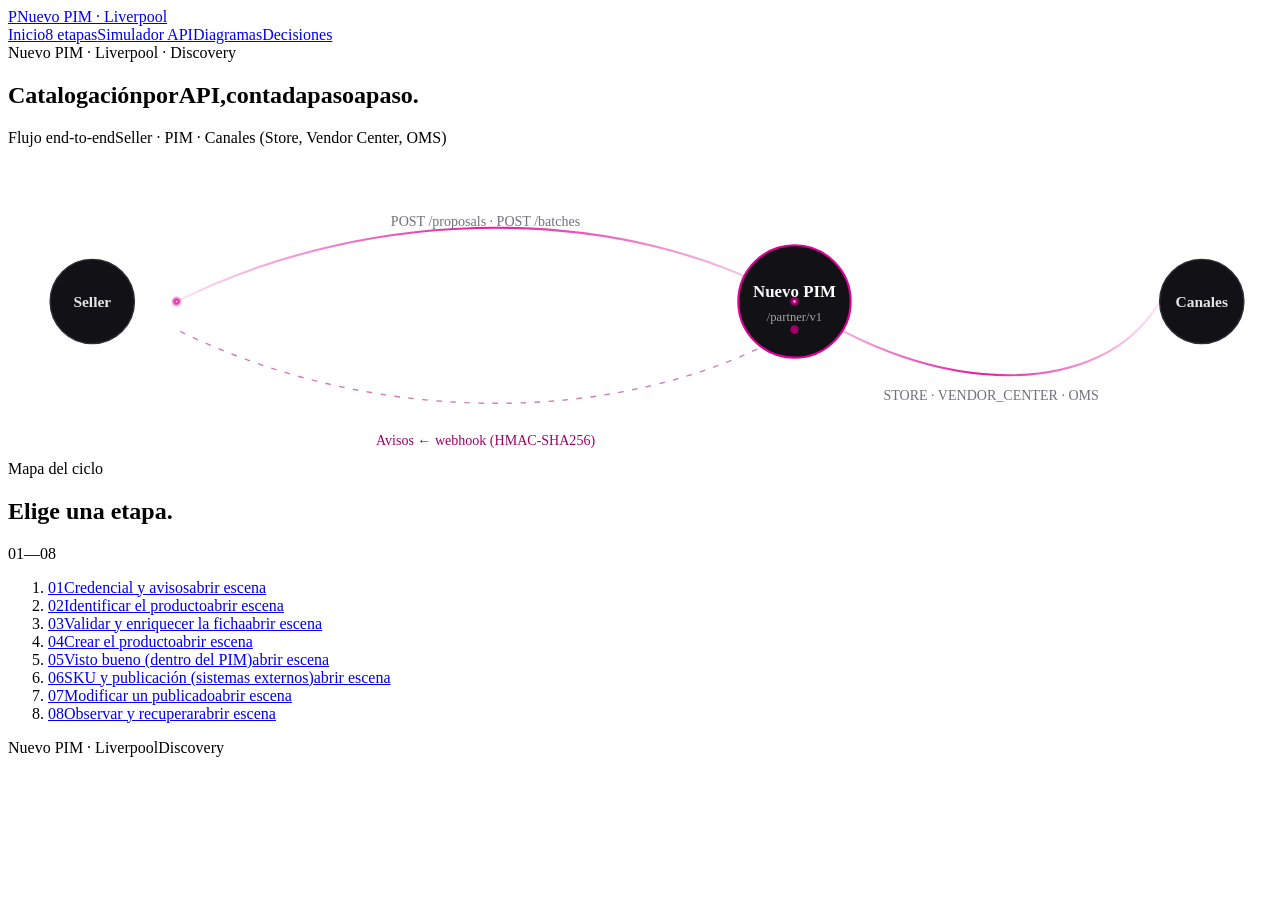
==== commit cf0928f1: "feat(diagramas): nueva pagina /diagramas/ con 19 secuencias Mermaid Fuente unica en docs/sequences/*" ====
--- a/index.html
+++ b/index.html
@@ -1 +1 @@
-<!DOCTYPE html><html lang="es" class="dark"><head><meta charSet="utf-8"/><meta name="viewport" content="width=device-width, initial-scale=1"/><link rel="stylesheet" href="/nuevo-pim-storyboards/_next/static/css/4264813ee6bf21cc.css" data-precedence="next"/><link rel="preload" as="script" fetchPriority="low" href="/nuevo-pim-storyboards/_next/static/chunks/webpack-04c592677def6eb2.js"/><script src="/nuevo-pim-storyboards/_next/static/chunks/fd9d1056-53ee6bf1a22db8b4.js" async=""></script><script src="/nuevo-pim-storyboards/_next/static/chunks/117-b301d1b7f79b7e45.js" async=""></script><script src="/nuevo-pim-storyboards/_next/static/chunks/main-app-d2fa1cc0887b1641.js" async=""></script><script src="/nuevo-pim-storyboards/_next/static/chunks/c15bf2b0-19ff368ffb2158b2.js" async=""></script><script src="/nuevo-pim-storyboards/_next/static/chunks/498-4d7ac2a3e533a08d.js" async=""></script><script src="/nuevo-pim-storyboards/_next/static/chunks/789-21c17f012a7b1ba6.js" async=""></script><script src="/nuevo-pim-storyboards/_next/static/chunks/app/page-1d7ea14deb550d22.js" async=""></script><script src="/nuevo-pim-storyboards/_next/static/chunks/app/layout-5796f3e18fcabffa.js" async=""></script><title>Nuevo PIM · Liverpool · Catalogación por API</title><meta name="description" content="El ciclo de vida del producto en el Nuevo PIM: 8 etapas, 37 endpoints, mock cloud en vivo. Experiencia interactiva para presentar y para integrar."/><meta property="og:title" content="Nuevo PIM · Liverpool · Catalogación por API"/><meta property="og:description" content="8 etapas · 37 endpoints · mock Postman en vivo. Simulador interactivo del contrato /partner/v1."/><meta property="og:url" content="https://crruizp.github.io/nuevo-pim-storyboards/"/><meta property="og:site_name" content="Nuevo PIM · Liverpool"/><meta property="og:locale" content="es_MX"/><meta property="og:type" content="website"/><meta name="twitter:card" content="summary_large_image"/><meta name="twitter:title" content="Nuevo PIM · Liverpool · Catalogación por API"/><meta name="twitter:description" content="8 etapas · 37 endpoints · mock Postman en vivo. Simulador interactivo del contrato /partner/v1."/><link rel="icon" href="/nuevo-pim-storyboards/icon.svg"/><script src="/nuevo-pim-storyboards/_next/static/chunks/polyfills-42372ed130431b0a.js" noModule=""></script></head><body class="min-h-screen antialiased"><header class="fixed inset-x-0 top-0 z-50 border-b transition-all duration-300 border-transparent bg-ink-950/40 py-5 backdrop-blur-sm"><div class="container-page flex items-center justify-between gap-2 sm:gap-6"><a class="group inline-flex items-center gap-3 transition active:scale-95" aria-label="Nuevo PIM · Inicio" href="/nuevo-pim-storyboards/"><span class="inline-flex h-7 w-7 items-center justify-center rounded-md bg-rosa text-[11px] font-bold text-white shadow-[0_0_18px_rgba(225,0,152,0.5)] transition-transform group-hover:scale-110">P</span><span class="hidden text-sm font-medium text-neutral-200 sm:inline">Nuevo PIM · <span class="text-neutral-500">Liverpool</span></span></a><nav class="flex items-center gap-0 text-[11px] sm:gap-1 sm:text-sm" aria-label="Navegación principal"><a aria-current="page" class="relative rounded-full px-2 py-1.5 transition-colors duration-150 ease-out sm:px-3 bg-rosa/15 text-rosa-200" href="/nuevo-pim-storyboards/">Inicio<span aria-hidden="true" class="absolute inset-x-3 -bottom-px h-px bg-rosa"></span></a><a class="relative rounded-full px-2 py-1.5 transition-colors duration-150 ease-out sm:px-3 text-neutral-300 hover:bg-ink-700/70 hover:text-white" href="/nuevo-pim-storyboards/etapas/">8 etapas</a><a class="relative rounded-full px-2 py-1.5 transition-colors duration-150 ease-out sm:px-3 text-neutral-300 hover:bg-ink-700/70 hover:text-white" href="/nuevo-pim-storyboards/simulador/">Simulador API</a><a class="relative rounded-full px-2 py-1.5 transition-colors duration-150 ease-out sm:px-3 text-neutral-300 hover:bg-ink-700/70 hover:text-white" href="/nuevo-pim-storyboards/decisiones/">Decisiones</a></nav></div></header><main><section class="relative isolate overflow-hidden pt-32 sm:pt-40"><div class="pointer-events-none absolute inset-0 bg-grid-faint bg-[length:28px_28px] opacity-70" aria-hidden="true"></div><div class="pointer-events-none absolute inset-x-0 top-0 h-[520px] bg-spot-rosa" aria-hidden="true"></div><div class="pointer-events-none absolute left-1/2 top-[-120px] h-[240px] w-[90%] max-w-5xl -translate-x-1/2 rounded-full bg-rosa/20 blur-3xl" aria-hidden="true"></div><div class="container-page relative"><div data-el="kicker" class="mb-5"><span class="kicker">Nuevo PIM · Liverpool · Discovery</span></div><h1 class="max-w-5xl text-balance text-5xl font-semibold leading-[1.02] tracking-tightest sm:text-6xl md:text-7xl"><span class="mr-[0.25em] inline-block overflow-hidden pb-[0.1em] align-top"><span data-el="word" class="inline-block">Catalogación</span></span><span class="mr-[0.25em] inline-block overflow-hidden pb-[0.1em] align-top"><span data-el="word" class="inline-block">por</span></span><span class="mr-[0.25em] inline-block overflow-hidden pb-[0.1em] align-top"><span data-el="word" class="inline-block">API,</span></span><span class="mr-[0.25em] inline-block overflow-hidden pb-[0.1em] align-top"><span data-el="word" class="inline-block">contada</span></span><span class="mr-[0.25em] inline-block overflow-hidden pb-[0.1em] align-top"><span data-el="word" class="inline-block">paso</span></span><span class="mr-[0.25em] inline-block overflow-hidden pb-[0.1em] align-top"><span data-el="word" class="inline-block">a</span></span><span class="mr-[0.25em] inline-block overflow-hidden pb-[0.1em] align-top"><span data-el="word" class="inline-block">paso.</span></span></h1><div data-el="flow" class="mt-12"><div class="relative overflow-hidden rounded-2xl border border-ink-600 bg-ink-900/60 p-8 backdrop-blur"><div class="mb-5 flex items-center justify-between text-xs uppercase tracking-widest text-neutral-500"><span>Flujo end-to-end</span><span class="hidden sm:inline">Seller · PIM · Canales (Store, Vendor Center, OMS)</span></div><svg viewBox="0 0 900 220" class="h-auto w-full" role="img" aria-label="Diagrama animado del flujo entre seller, PIM y canales"><defs><linearGradient id="g-line" x1="0" x2="1" y1="0" y2="0"><stop offset="0" stop-color="#E10098" stop-opacity="0.1"></stop><stop offset="0.5" stop-color="#E10098" stop-opacity="0.9"></stop><stop offset="1" stop-color="#E10098" stop-opacity="0.1"></stop></linearGradient><radialGradient id="g-packet" cx="50%" cy="50%" r="50%"><stop offset="0" stop-color="#fff" stop-opacity="1"></stop><stop offset="0.3" stop-color="#E10098" stop-opacity="0.9"></stop><stop offset="1" stop-color="#E10098" stop-opacity="0"></stop></radialGradient></defs><path id="line-1" data-flow-line="true" d="M 120 110 C 260 40, 440 40, 560 110" stroke="url(#g-line)" stroke-width="1.5" fill="none"></path><path id="line-2" data-flow-line="true" d="M 560 110 C 660 180, 780 180, 820 110" stroke="url(#g-line)" stroke-width="1.5" fill="none"></path><path id="line-3" data-flow-line="true" d="M 560 130 C 440 200, 260 200, 120 130" stroke="#9f0067" stroke-opacity="0.5" stroke-width="1" stroke-dasharray="4 6" fill="none"></path><g data-flow-node="true" transform="translate(60, 110)"><circle r="30" fill="#121216" stroke="#2d2d35"></circle><text x="0" y="4" text-anchor="middle" font-size="11" font-family="Inter" fill="#e5e5e5" font-weight="600">Seller</text></g><g data-flow-node="true" transform="translate(560, 110)"><circle r="40" fill="#121216" stroke="#E10098" stroke-width="1.5"></circle><text x="0" y="-3" text-anchor="middle" font-size="12" font-family="Inter" fill="#fff" font-weight="700">Nuevo PIM</text><text x="0" y="14" text-anchor="middle" font-size="9" font-family="Inter" fill="#a3a3a3">/partner/v1</text></g><g data-flow-node="true" transform="translate(850, 110)"><circle r="30" fill="#121216" stroke="#2d2d35"></circle><text x="0" y="4" text-anchor="middle" font-size="11" font-family="Inter" fill="#e5e5e5" font-weight="600">Canales</text></g><circle data-flow-packet="line-1" r="4" fill="url(#g-packet)" cx="120" cy="110"></circle><circle data-flow-packet="line-2" r="4" fill="url(#g-packet)" cx="560" cy="110"></circle><circle data-flow-packet="line-3" r="3" fill="#9f0067" cx="560" cy="130"></circle><text x="340" y="56" text-anchor="middle" font-size="10" fill="#71717a">POST /proposals · POST /batches</text><text x="700" y="180" text-anchor="middle" font-size="10" fill="#71717a">STORE · VENDOR_CENTER · OMS</text><text x="340" y="212" text-anchor="middle" font-size="10" fill="#9f0067">Avisos ← webhook (HMAC-SHA256)</text></svg></div></div></div></section><section id="etapas-teaser" class="relative border-t border-ink-700 bg-ink-900/30 py-20 sm:py-28"><div class="container-page"><div class="mb-8 flex items-end justify-between gap-6"><div><span class="kicker">Mapa del ciclo</span><h2 class="mt-3 text-2xl font-semibold tracking-tightest text-white sm:text-4xl">Elige una etapa.</h2></div><span class="hidden font-mono text-xs text-neutral-500 sm:block">01—08</span></div><nav class="journey-map overflow-x-auto pb-4" aria-label="Mapa de las ocho etapas"><ol class="grid min-w-[920px] grid-cols-8 gap-3"><li class="relative"><span class="absolute left-[calc(100%_-_2px)] top-7 h-px w-[calc(0.75rem_+_4px)] bg-gradient-to-r from-rosa/70 to-ink-600" aria-hidden="true"></span><a class="group flex min-h-36 flex-col rounded-2xl border border-ink-600 bg-ink-900/75 p-4 backdrop-blur transition duration-200 hover:-translate-y-1 hover:border-rosa/70 hover:bg-ink-800 focus-visible:outline-none focus-visible:ring-2 focus-visible:ring-rosa" aria-label="Ir a etapa 1: Credencial y avisos" href="/nuevo-pim-storyboards/etapas/#etapa-1"><span class="flex items-center justify-between"><span class="font-mono text-xs text-rosa-200">01</span><span class="h-2 w-2 rounded-full bg-rosa/70 shadow-[0_0_14px_rgba(225,0,152,0.55)] transition group-hover:bg-rosa"></span></span><span class="mt-auto text-sm font-medium leading-tight text-neutral-200 transition group-hover:text-white">Credencial y avisos</span><span class="mt-2 font-mono text-[10px] uppercase tracking-wider text-neutral-500">abrir escena</span></a></li><li class="relative"><span class="absolute left-[calc(100%_-_2px)] top-7 h-px w-[calc(0.75rem_+_4px)] bg-gradient-to-r from-rosa/70 to-ink-600" aria-hidden="true"></span><a class="group flex min-h-36 flex-col rounded-2xl border border-ink-600 bg-ink-900/75 p-4 backdrop-blur transition duration-200 hover:-translate-y-1 hover:border-rosa/70 hover:bg-ink-800 focus-visible:outline-none focus-visible:ring-2 focus-visible:ring-rosa" aria-label="Ir a etapa 2: Identificar el producto" href="/nuevo-pim-storyboards/etapas/#etapa-2"><span class="flex items-center justify-between"><span class="font-mono text-xs text-rosa-200">02</span><span class="h-2 w-2 rounded-full bg-rosa/70 shadow-[0_0_14px_rgba(225,0,152,0.55)] transition group-hover:bg-rosa"></span></span><span class="mt-auto text-sm font-medium leading-tight text-neutral-200 transition group-hover:text-white">Identificar el producto</span><span class="mt-2 font-mono text-[10px] uppercase tracking-wider text-neutral-500">abrir escena</span></a></li><li class="relative"><span class="absolute left-[calc(100%_-_2px)] top-7 h-px w-[calc(0.75rem_+_4px)] bg-gradient-to-r from-rosa/70 to-ink-600" aria-hidden="true"></span><a class="group flex min-h-36 flex-col rounded-2xl border border-ink-600 bg-ink-900/75 p-4 backdrop-blur transition duration-200 hover:-translate-y-1 hover:border-rosa/70 hover:bg-ink-800 focus-visible:outline-none focus-visible:ring-2 focus-visible:ring-rosa" aria-label="Ir a etapa 3: Validar y enriquecer la ficha" href="/nuevo-pim-storyboards/etapas/#etapa-3"><span class="flex items-center justify-between"><span class="font-mono text-xs text-rosa-200">03</span><span class="h-2 w-2 rounded-full bg-rosa/70 shadow-[0_0_14px_rgba(225,0,152,0.55)] transition group-hover:bg-rosa"></span></span><span class="mt-auto text-sm font-medium leading-tight text-neutral-200 transition group-hover:text-white">Validar y enriquecer la ficha</span><span class="mt-2 font-mono text-[10px] uppercase tracking-wider text-neutral-500">abrir escena</span></a></li><li class="relative"><span class="absolute left-[calc(100%_-_2px)] top-7 h-px w-[calc(0.75rem_+_4px)] bg-gradient-to-r from-rosa/70 to-ink-600" aria-hidden="true"></span><a class="group flex min-h-36 flex-col rounded-2xl border border-ink-600 bg-ink-900/75 p-4 backdrop-blur transition duration-200 hover:-translate-y-1 hover:border-rosa/70 hover:bg-ink-800 focus-visible:outline-none focus-visible:ring-2 focus-visible:ring-rosa" aria-label="Ir a etapa 4: Crear el producto" href="/nuevo-pim-storyboards/etapas/#etapa-4"><span class="flex items-center justify-between"><span class="font-mono text-xs text-rosa-200">04</span><span class="h-2 w-2 rounded-full bg-rosa/70 shadow-[0_0_14px_rgba(225,0,152,0.55)] transition group-hover:bg-rosa"></span></span><span class="mt-auto text-sm font-medium leading-tight text-neutral-200 transition group-hover:text-white">Crear el producto</span><span class="mt-2 font-mono text-[10px] uppercase tracking-wider text-neutral-500">abrir escena</span></a></li><li class="relative"><span class="absolute left-[calc(100%_-_2px)] top-7 h-px w-[calc(0.75rem_+_4px)] bg-gradient-to-r from-rosa/70 to-ink-600" aria-hidden="true"></span><a class="group flex min-h-36 flex-col rounded-2xl border border-ink-600 bg-ink-900/75 p-4 backdrop-blur transition duration-200 hover:-translate-y-1 hover:border-rosa/70 hover:bg-ink-800 focus-visible:outline-none focus-visible:ring-2 focus-visible:ring-rosa" aria-label="Ir a etapa 5: Visto bueno (dentro del PIM)" href="/nuevo-pim-storyboards/etapas/#etapa-5"><span class="flex items-center justify-between"><span class="font-mono text-xs text-rosa-200">05</span><span class="h-2 w-2 rounded-full bg-rosa/70 shadow-[0_0_14px_rgba(225,0,152,0.55)] transition group-hover:bg-rosa"></span></span><span class="mt-auto text-sm font-medium leading-tight text-neutral-200 transition group-hover:text-white">Visto bueno (dentro del PIM)</span><span class="mt-2 font-mono text-[10px] uppercase tracking-wider text-neutral-500">abrir escena</span></a></li><li class="relative"><span class="absolute left-[calc(100%_-_2px)] top-7 h-px w-[calc(0.75rem_+_4px)] bg-gradient-to-r from-rosa/70 to-ink-600" aria-hidden="true"></span><a class="group flex min-h-36 flex-col rounded-2xl border border-ink-600 bg-ink-900/75 p-4 backdrop-blur transition duration-200 hover:-translate-y-1 hover:border-rosa/70 hover:bg-ink-800 focus-visible:outline-none focus-visible:ring-2 focus-visible:ring-rosa" aria-label="Ir a etapa 6: SKU y publicación (sistemas externos)" href="/nuevo-pim-storyboards/etapas/#etapa-6"><span class="flex items-center justify-between"><span class="font-mono text-xs text-rosa-200">06</span><span class="h-2 w-2 rounded-full bg-rosa/70 shadow-[0_0_14px_rgba(225,0,152,0.55)] transition group-hover:bg-rosa"></span></span><span class="mt-auto text-sm font-medium leading-tight text-neutral-200 transition group-hover:text-white">SKU y publicación (sistemas externos)</span><span class="mt-2 font-mono text-[10px] uppercase tracking-wider text-neutral-500">abrir escena</span></a></li><li class="relative"><span class="absolute left-[calc(100%_-_2px)] top-7 h-px w-[calc(0.75rem_+_4px)] bg-gradient-to-r from-rosa/70 to-ink-600" aria-hidden="true"></span><a class="group flex min-h-36 flex-col rounded-2xl border border-ink-600 bg-ink-900/75 p-4 backdrop-blur transition duration-200 hover:-translate-y-1 hover:border-rosa/70 hover:bg-ink-800 focus-visible:outline-none focus-visible:ring-2 focus-visible:ring-rosa" aria-label="Ir a etapa 7: Modificar un publicado" href="/nuevo-pim-storyboards/etapas/#etapa-7"><span class="flex items-center justify-between"><span class="font-mono text-xs text-rosa-200">07</span><span class="h-2 w-2 rounded-full bg-rosa/70 shadow-[0_0_14px_rgba(225,0,152,0.55)] transition group-hover:bg-rosa"></span></span><span class="mt-auto text-sm font-medium leading-tight text-neutral-200 transition group-hover:text-white">Modificar un publicado</span><span class="mt-2 font-mono text-[10px] uppercase tracking-wider text-neutral-500">abrir escena</span></a></li><li class="relative"><a class="group flex min-h-36 flex-col rounded-2xl border border-ink-600 bg-ink-900/75 p-4 backdrop-blur transition duration-200 hover:-translate-y-1 hover:border-rosa/70 hover:bg-ink-800 focus-visible:outline-none focus-visible:ring-2 focus-visible:ring-rosa" aria-label="Ir a etapa 8: Observar y recuperar" href="/nuevo-pim-storyboards/etapas/#etapa-8"><span class="flex items-center justify-between"><span class="font-mono text-xs text-rosa-200">08</span><span class="h-2 w-2 rounded-full bg-rosa/70 shadow-[0_0_14px_rgba(225,0,152,0.55)] transition group-hover:bg-rosa"></span></span><span class="mt-auto text-sm font-medium leading-tight text-neutral-200 transition group-hover:text-white">Observar y recuperar</span><span class="mt-2 font-mono text-[10px] uppercase tracking-wider text-neutral-500">abrir escena</span></a></li></ol></nav></div></section></main><footer class="border-t border-ink-700 bg-ink-950 py-8"><div class="container-page flex items-center justify-between gap-4"><span class="kicker">Nuevo PIM · Liverpool</span><span class="font-mono text-[10px] uppercase tracking-[0.18em] text-neutral-600">Discovery</span></div></footer><script src="/nuevo-pim-storyboards/_next/static/chunks/webpack-04c592677def6eb2.js" async=""></script><script>(self.__next_f=self.__next_f||[]).push([0]);self.__next_f.push([2,null])</script><script>self.__next_f.push([1,"1:HL[\"/nuevo-pim-storyboards/_next/static/css/4264813ee6bf21cc.css\",\"style\"]\n"])</script><script>self.__next_f.push([1,"2:I[2846,[],\"\"]\n4:I[5569,[\"922\",\"static/chunks/c15bf2b0-19ff368ffb2158b2.js\",\"498\",\"static/chunks/498-4d7ac2a3e533a08d.js\",\"789\",\"static/chunks/789-21c17f012a7b1ba6.js\",\"931\",\"static/chunks/app/page-1d7ea14deb550d22.js\"],\"Hero\"]\n5:I[2972,[\"922\",\"static/chunks/c15bf2b0-19ff368ffb2158b2.js\",\"498\",\"static/chunks/498-4d7ac2a3e533a08d.js\",\"789\",\"static/chunks/789-21c17f012a7b1ba6.js\",\"931\",\"static/chunks/app/page-1d7ea14deb550d22.js\"],\"\"]\n6:I[9815,[\"922\",\"static/chunks/c15bf2b0-19ff368ffb2158b2.js\",\"498\",\"static/chunks/498-4d7ac2a3e533a08d.js\",\"789\",\"static/chunks/789-21c17f012a7b1ba6.js\",\"185\",\"static/chunks/app/layout-5796f3e18fcabffa.js\"],\"SmoothScrollProvider\"]\n7:I[2426,[\"922\",\"static/chunks/c15bf2b0-19ff368ffb2158b2.js\",\"498\",\"static/chunks/498-4d7ac2a3e533a08d.js\",\"789\",\"static/chunks/789-21c17f012a7b1ba6.js\",\"185\",\"static/chunks/app/layout-5796f3e18fcabffa.js\"],\"Nav\"]\n8:I[4707,[],\"\"]\n9:I[6423,[],\"\"]\nb:I[1060,[],\"\"]\nc:[]\n"])</script><script>self.__next_f.push([1,"0:[\"$\",\"$L2\",null,{\"buildId\":\"uP1lT1YRKsPCHOz1jb9I1\",\"assetPrefix\":\"/nuevo-pim-storyboards\",\"urlParts\":[\"\",\"\"],\"initialTree\":[\"\",{\"children\":[\"__PAGE__\",{}]},\"$undefined\",\"$undefined\",true],\"initialSeedData\":[\"\",{\"children\":[\"__PAGE__\",{},[[\"$L3\",[[\"$\",\"$L4\",null,{}],[\"$\",\"section\",null,{\"id\":\"etapas-teaser\",\"className\":\"relative border-t border-ink-700 bg-ink-900/30 py-20 sm:py-28\",\"children\":[\"$\",\"div\",null,{\"className\":\"container-page\",\"children\":[[\"$\",\"div\",null,{\"className\":\"mb-8 flex items-end justify-between gap-6\",\"children\":[[\"$\",\"div\",null,{\"children\":[[\"$\",\"span\",null,{\"className\":\"kicker\",\"children\":\"Mapa del ciclo\"}],[\"$\",\"h2\",null,{\"className\":\"mt-3 text-2xl font-semibold tracking-tightest text-white sm:text-4xl\",\"children\":\"Elige una etapa.\"}]]}],[\"$\",\"span\",null,{\"className\":\"hidden font-mono text-xs text-neutral-500 sm:block\",\"children\":\"01—08\"}]]}],[\"$\",\"nav\",null,{\"className\":\"journey-map overflow-x-auto pb-4\",\"aria-label\":\"Mapa de las ocho etapas\",\"children\":[\"$\",\"ol\",null,{\"className\":\"grid min-w-[920px] grid-cols-8 gap-3\",\"children\":[[\"$\",\"li\",\"credencial-y-avisos\",{\"className\":\"relative\",\"children\":[[\"$\",\"span\",null,{\"className\":\"absolute left-[calc(100%_-_2px)] top-7 h-px w-[calc(0.75rem_+_4px)] bg-gradient-to-r from-rosa/70 to-ink-600\",\"aria-hidden\":true}],[\"$\",\"$L5\",null,{\"href\":\"/etapas/#etapa-1\",\"className\":\"group flex min-h-36 flex-col rounded-2xl border border-ink-600 bg-ink-900/75 p-4 backdrop-blur transition duration-200 hover:-translate-y-1 hover:border-rosa/70 hover:bg-ink-800 focus-visible:outline-none focus-visible:ring-2 focus-visible:ring-rosa\",\"aria-label\":\"Ir a etapa 1: Credencial y avisos\",\"children\":[[\"$\",\"span\",null,{\"className\":\"flex items-center justify-between\",\"children\":[[\"$\",\"span\",null,{\"className\":\"font-mono text-xs text-rosa-200\",\"children\":\"01\"}],[\"$\",\"span\",null,{\"className\":\"h-2 w-2 rounded-full bg-rosa/70 shadow-[0_0_14px_rgba(225,0,152,0.55)] transition group-hover:bg-rosa\"}]]}],[\"$\",\"span\",null,{\"className\":\"mt-auto text-sm font-medium leading-tight text-neutral-200 transition group-hover:text-white\",\"children\":\"Credencial y avisos\"}],[\"$\",\"span\",null,{\"className\":\"mt-2 font-mono text-[10px] uppercase tracking-wider text-neutral-500\",\"children\":\"abrir escena\"}]]}]]}],[\"$\",\"li\",\"identificar-el-producto\",{\"className\":\"relative\",\"children\":[[\"$\",\"span\",null,{\"className\":\"absolute left-[calc(100%_-_2px)] top-7 h-px w-[calc(0.75rem_+_4px)] bg-gradient-to-r from-rosa/70 to-ink-600\",\"aria-hidden\":true}],[\"$\",\"$L5\",null,{\"href\":\"/etapas/#etapa-2\",\"className\":\"group flex min-h-36 flex-col rounded-2xl border border-ink-600 bg-ink-900/75 p-4 backdrop-blur transition duration-200 hover:-translate-y-1 hover:border-rosa/70 hover:bg-ink-800 focus-visible:outline-none focus-visible:ring-2 focus-visible:ring-rosa\",\"aria-label\":\"Ir a etapa 2: Identificar el producto\",\"children\":[[\"$\",\"span\",null,{\"className\":\"flex items-center justify-between\",\"children\":[[\"$\",\"span\",null,{\"className\":\"font-mono text-xs text-rosa-200\",\"children\":\"02\"}],[\"$\",\"span\",null,{\"className\":\"h-2 w-2 rounded-full bg-rosa/70 shadow-[0_0_14px_rgba(225,0,152,0.55)] transition group-hover:bg-rosa\"}]]}],[\"$\",\"span\",null,{\"className\":\"mt-auto text-sm font-medium leading-tight text-neutral-200 transition group-hover:text-white\",\"children\":\"Identificar el producto\"}],[\"$\",\"span\",null,{\"className\":\"mt-2 font-mono text-[10px] uppercase tracking-wider text-neutral-500\",\"children\":\"abrir escena\"}]]}]]}],[\"$\",\"li\",\"validar-y-enriquecer\",{\"className\":\"relative\",\"children\":[[\"$\",\"span\",null,{\"className\":\"absolute left-[calc(100%_-_2px)] top-7 h-px w-[calc(0.75rem_+_4px)] bg-gradient-to-r from-rosa/70 to-ink-600\",\"aria-hidden\":true}],[\"$\",\"$L5\",null,{\"href\":\"/etapas/#etapa-3\",\"className\":\"group flex min-h-36 flex-col rounded-2xl border border-ink-600 bg-ink-900/75 p-4 backdrop-blur transition duration-200 hover:-translate-y-1 hover:border-rosa/70 hover:bg-ink-800 focus-visible:outline-none focus-visible:ring-2 focus-visible:ring-rosa\",\"aria-label\":\"Ir a etapa 3: Validar y enriquecer la ficha\",\"children\":[[\"$\",\"span\",null,{\"className\":\"flex items-center justify-between\",\"children\":[[\"$\",\"span\",null,{\"className\":\"font-mono text-xs text-rosa-200\",\"children\":\"03\"}],[\"$\",\"span\",null,{\"className\":\"h-2 w-2 rounded-full bg-rosa/70 shadow-[0_0_14px_rgba(225,0,152,0.55)] transition group-hover:bg-rosa\"}]]}],[\"$\",\"span\",null,{\"className\":\"mt-auto text-sm font-medium leading-tight text-neutral-200 transition group-hover:text-white\",\"children\":\"Validar y enriquecer la ficha\"}],[\"$\",\"span\",null,{\"className\":\"mt-2 font-mono text-[10px] uppercase tracking-wider text-neutral-500\",\"children\":\"abrir escena\"}]]}]]}],[\"$\",\"li\",\"crear-el-producto\",{\"className\":\"relative\",\"children\":[[\"$\",\"span\",null,{\"className\":\"absolute left-[calc(100%_-_2px)] top-7 h-px w-[calc(0.75rem_+_4px)] bg-gradient-to-r from-rosa/70 to-ink-600\",\"aria-hidden\":true}],[\"$\",\"$L5\",null,{\"href\":\"/etapas/#etapa-4\",\"className\":\"group flex min-h-36 flex-col rounded-2xl border border-ink-600 bg-ink-900/75 p-4 backdrop-blur transition duration-200 hover:-translate-y-1 hover:border-rosa/70 hover:bg-ink-800 focus-visible:outline-none focus-visible:ring-2 focus-visible:ring-rosa\",\"aria-label\":\"Ir a etapa 4: Crear el producto\",\"children\":[[\"$\",\"span\",null,{\"className\":\"flex items-center justify-between\",\"children\":[[\"$\",\"span\",null,{\"className\":\"font-mono text-xs text-rosa-200\",\"children\":\"04\"}],[\"$\",\"span\",null,{\"className\":\"h-2 w-2 rounded-full bg-rosa/70 shadow-[0_0_14px_rgba(225,0,152,0.55)] transition group-hover:bg-rosa\"}]]}],[\"$\",\"span\",null,{\"className\":\"mt-auto text-sm font-medium leading-tight text-neutral-200 transition group-hover:text-white\",\"children\":\"Crear el producto\"}],[\"$\",\"span\",null,{\"className\":\"mt-2 font-mono text-[10px] uppercase tracking-wider text-neutral-500\",\"children\":\"abrir escena\"}]]}]]}],[\"$\",\"li\",\"visto-bueno\",{\"className\":\"relative\",\"children\":[[\"$\",\"span\",null,{\"className\":\"absolute left-[calc(100%_-_2px)] top-7 h-px w-[calc(0.75rem_+_4px)] bg-gradient-to-r from-rosa/70 to-ink-600\",\"aria-hidden\":true}],[\"$\",\"$L5\",null,{\"href\":\"/etapas/#etapa-5\",\"className\":\"group flex min-h-36 flex-col rounded-2xl border border-ink-600 bg-ink-900/75 p-4 backdrop-blur transition duration-200 hover:-translate-y-1 hover:border-rosa/70 hover:bg-ink-800 focus-visible:outline-none focus-visible:ring-2 focus-visible:ring-rosa\",\"aria-label\":\"Ir a etapa 5: Visto bueno (dentro del PIM)\",\"children\":[[\"$\",\"span\",null,{\"className\":\"flex items-center justify-between\",\"children\":[[\"$\",\"span\",null,{\"className\":\"font-mono text-xs text-rosa-200\",\"children\":\"05\"}],[\"$\",\"span\",null,{\"className\":\"h-2 w-2 rounded-full bg-rosa/70 shadow-[0_0_14px_rgba(225,0,152,0.55)] transition group-hover:bg-rosa\"}]]}],[\"$\",\"span\",null,{\"className\":\"mt-auto text-sm font-medium leading-tight text-neutral-200 transition group-hover:text-white\",\"children\":\"Visto bueno (dentro del PIM)\"}],[\"$\",\"span\",null,{\"className\":\"mt-2 font-mono text-[10px] uppercase tracking-wider text-neutral-500\",\"children\":\"abrir escena\"}]]}]]}],[\"$\",\"li\",\"sku-y-publicacion\",{\"className\":\"relative\",\"children\":[[\"$\",\"span\",null,{\"className\":\"absolute left-[calc(100%_-_2px)] top-7 h-px w-[calc(0.75rem_+_4px)] bg-gradient-to-r from-rosa/70 to-ink-600\",\"aria-hidden\":true}],[\"$\",\"$L5\",null,{\"href\":\"/etapas/#etapa-6\",\"className\":\"group flex min-h-36 flex-col rounded-2xl border border-ink-600 bg-ink-900/75 p-4 backdrop-blur transition duration-200 hover:-translate-y-1 hover:border-rosa/70 hover:bg-ink-800 focus-visible:outline-none focus-visible:ring-2 focus-visible:ring-rosa\",\"aria-label\":\"Ir a etapa 6: SKU y publicación (sistemas externos)\",\"children\":[[\"$\",\"span\",null,{\"className\":\"flex items-center justify-between\",\"children\":[[\"$\",\"span\",null,{\"className\":\"font-mono text-xs text-rosa-200\",\"children\":\"06\"}],[\"$\",\"span\",null,{\"className\":\"h-2 w-2 rounded-full bg-rosa/70 shadow-[0_0_14px_rgba(225,0,152,0.55)] transition group-hover:bg-rosa\"}]]}],[\"$\",\"span\",null,{\"className\":\"mt-auto text-sm font-medium leading-tight text-neutral-200 transition group-hover:text-white\",\"children\":\"SKU y publicación (sistemas externos)\"}],[\"$\",\"span\",null,{\"className\":\"mt-2 font-mono text-[10px] uppercase tracking-wider text-neutral-500\",\"children\":\"abrir escena\"}]]}]]}],[\"$\",\"li\",\"modificar-un-publicado\",{\"className\":\"relative\",\"children\":[[\"$\",\"span\",null,{\"className\":\"absolute left-[calc(100%_-_2px)] top-7 h-px w-[calc(0.75rem_+_4px)] bg-gradient-to-r from-rosa/70 to-ink-600\",\"aria-hidden\":true}],[\"$\",\"$L5\",null,{\"href\":\"/etapas/#etapa-7\",\"className\":\"group flex min-h-36 flex-col rounded-2xl border border-ink-600 bg-ink-900/75 p-4 backdrop-blur transition duration-200 hover:-translate-y-1 hover:border-rosa/70 hover:bg-ink-800 focus-visible:outline-none focus-visible:ring-2 focus-visible:ring-rosa\",\"aria-label\":\"Ir a etapa 7: Modificar un publicado\",\"children\":[[\"$\",\"span\",null,{\"className\":\"flex items-center justify-between\",\"children\":[[\"$\",\"span\",null,{\"className\":\"font-mono text-xs text-rosa-200\",\"children\":\"07\"}],[\"$\",\"span\",null,{\"className\":\"h-2 w-2 rounded-full bg-rosa/70 shadow-[0_0_14px_rgba(225,0,152,0.55)] transition group-hover:bg-rosa\"}]]}],[\"$\",\"span\",null,{\"className\":\"mt-auto text-sm font-medium leading-tight text-neutral-200 transition group-hover:text-white\",\"children\":\"Modificar un publicado\"}],[\"$\",\"span\",null,{\"className\":\"mt-2 font-mono text-[10px] uppercase tracking-wider text-neutral-500\",\"children\":\"abrir escena\"}]]}]]}],[\"$\",\"li\",\"observar-y-recuperar\",{\"className\":\"relative\",\"children\":[false,[\"$\",\"$L5\",null,{\"href\":\"/etapas/#etapa-8\",\"className\":\"group flex min-h-36 flex-col rounded-2xl border border-ink-600 bg-ink-900/75 p-4 backdrop-blur transition duration-200 hover:-translate-y-1 hover:border-rosa/70 hover:bg-ink-800 focus-visible:outline-none focus-visible:ring-2 focus-visible:ring-rosa\",\"aria-label\":\"Ir a etapa 8: Observar y recuperar\",\"children\":[[\"$\",\"span\",null,{\"className\":\"flex items-center justify-between\",\"children\":[[\"$\",\"span\",null,{\"className\":\"font-mono text-xs text-rosa-200\",\"children\":\"08\"}],[\"$\",\"span\",null,{\"className\":\"h-2 w-2 rounded-full bg-rosa/70 shadow-[0_0_14px_rgba(225,0,152,0.55)] transition group-hover:bg-rosa\"}]]}],[\"$\",\"span\",null,{\"className\":\"mt-auto text-sm font-medium leading-tight text-neutral-200 transition group-hover:text-white\",\"children\":\"Observar y recuperar\"}],[\"$\",\"span\",null,{\"className\":\"mt-2 font-mono text-[10px] uppercase tracking-wider text-neutral-500\",\"children\":\"abrir escena\"}]]}]]}]]}]}]]}]}]],null],null],null]},[[[[\"$\",\"link\",\"0\",{\"rel\":\"stylesheet\",\"href\":\"/nuevo-pim-storyboards/_next/static/css/4264813ee6bf21cc.css\",\"precedence\":\"next\",\"crossOrigin\":\"$undefined\"}]],[\"$\",\"html\",null,{\"lang\":\"es\",\"className\":\"dark\",\"children\":[\"$\",\"body\",null,{\"className\":\"min-h-screen antialiased\",\"children\":[\"$\",\"$L6\",null,{\"children\":[[\"$\",\"$L7\",null,{}],[\"$\",\"main\",null,{\"children\":[\"$\",\"$L8\",null,{\"parallelRouterKey\":\"children\",\"segmentPath\":[\"children\"],\"error\":\"$undefined\",\"errorStyles\":\"$undefined\",\"errorScripts\":\"$undefined\",\"template\":[\"$\",\"$L9\",null,{}],\"templateStyles\":\"$undefined\",\"templateScripts\":\"$undefined\",\"notFound\":[[\"$\",\"title\",null,{\"children\":\"404: This page could not be found.\"}],[\"$\",\"div\",null,{\"style\":{\"fontFamily\":\"system-ui,\\\"Segoe UI\\\",Roboto,Helvetica,Arial,sans-serif,\\\"Apple Color Emoji\\\",\\\"Segoe UI Emoji\\\"\",\"height\":\"100vh\",\"textAlign\":\"center\",\"display\":\"flex\",\"flexDirection\":\"column\",\"alignItems\":\"center\",\"justifyContent\":\"center\"},\"children\":[\"$\",\"div\",null,{\"children\":[[\"$\",\"style\",null,{\"dangerouslySetInnerHTML\":{\"__html\":\"body{color:#000;background:#fff;margin:0}.next-error-h1{border-right:1px solid rgba(0,0,0,.3)}@media (prefers-color-scheme:dark){body{color:#fff;background:#000}.next-error-h1{border-right:1px solid rgba(255,255,255,.3)}}\"}}],[\"$\",\"h1\",null,{\"className\":\"next-error-h1\",\"style\":{\"display\":\"inline-block\",\"margin\":\"0 20px 0 0\",\"padding\":\"0 23px 0 0\",\"fontSize\":24,\"fontWeight\":500,\"verticalAlign\":\"top\",\"lineHeight\":\"49px\"},\"children\":\"404\"}],[\"$\",\"div\",null,{\"style\":{\"display\":\"inline-block\"},\"children\":[\"$\",\"h2\",null,{\"style\":{\"fontSize\":14,\"fontWeight\":400,\"lineHeight\":\"49px\",\"margin\":0},\"children\":\"This page could not be found.\"}]}]]}]}]],\"notFoundStyles\":[]}]}],[\"$\",\"footer\",null,{\"className\":\"border-t border-ink-700 bg-ink-950 py-8\",\"children\":[\"$\",\"div\",null,{\"className\":\"container-page flex items-center justify-between gap-4\",\"children\":[[\"$\",\"span\",null,{\"className\":\"kicker\",\"children\":\"Nuevo PIM · Liverpool\"}],[\"$\",\"span\",null,{\"className\":\"font-mono text-[10px] uppercase tracking-[0.18em] text-neutral-600\",\"children\":\"Discovery\"}]]}]}]]}]}]}]],null],null],\"couldBeIntercepted\":false,\"initialHead\":[null,\"$La\"],\"globalErrorComponent\":\"$b\",\"missingSlots\":\"$Wc\"}]\n"])</script><script>self.__next_f.push([1,"a:[[\"$\",\"meta\",\"0\",{\"name\":\"viewport\",\"content\":\"width=device-width, initial-scale=1\"}],[\"$\",\"meta\",\"1\",{\"charSet\":\"utf-8\"}],[\"$\",\"title\",\"2\",{\"children\":\"Nuevo PIM · Liverpool · Catalogación por API\"}],[\"$\",\"meta\",\"3\",{\"name\":\"description\",\"content\":\"El ciclo de vida del producto en el Nuevo PIM: 8 etapas, 37 endpoints, mock cloud en vivo. Experiencia interactiva para presentar y para integrar.\"}],[\"$\",\"meta\",\"4\",{\"property\":\"og:title\",\"content\":\"Nuevo PIM · Liverpool · Catalogación por API\"}],[\"$\",\"meta\",\"5\",{\"property\":\"og:description\",\"content\":\"8 etapas · 37 endpoints · mock Postman en vivo. Simulador interactivo del contrato /partner/v1.\"}],[\"$\",\"meta\",\"6\",{\"property\":\"og:url\",\"content\":\"https://crruizp.github.io/nuevo-pim-storyboards/\"}],[\"$\",\"meta\",\"7\",{\"property\":\"og:site_name\",\"content\":\"Nuevo PIM · Liverpool\"}],[\"$\",\"meta\",\"8\",{\"property\":\"og:locale\",\"content\":\"es_MX\"}],[\"$\",\"meta\",\"9\",{\"property\":\"og:type\",\"content\":\"website\"}],[\"$\",\"meta\",\"10\",{\"name\":\"twitter:card\",\"content\":\"summary_large_image\"}],[\"$\",\"meta\",\"11\",{\"name\":\"twitter:title\",\"content\":\"Nuevo PIM · Liverpool · Catalogación por API\"}],[\"$\",\"meta\",\"12\",{\"name\":\"twitter:description\",\"content\":\"8 etapas · 37 endpoints · mock Postman en vivo. Simulador interactivo del contrato /partner/v1.\"}],[\"$\",\"link\",\"13\",{\"rel\":\"icon\",\"href\":\"/nuevo-pim-storyboards/icon.svg\"}]]\n3:null\n"])</script><script src="/nuevo-pim-storyboards/force-etapas-reload.js"></script></body></html>+<!DOCTYPE html><html lang="es" class="dark"><head><meta charSet="utf-8"/><meta name="viewport" content="width=device-width, initial-scale=1"/><link rel="stylesheet" href="/nuevo-pim-storyboards/_next/static/css/47c29f15b7193bca.css" data-precedence="next"/><link rel="preload" as="script" fetchPriority="low" href="/nuevo-pim-storyboards/_next/static/chunks/webpack-04c592677def6eb2.js"/><script src="/nuevo-pim-storyboards/_next/static/chunks/fd9d1056-53ee6bf1a22db8b4.js" async=""></script><script src="/nuevo-pim-storyboards/_next/static/chunks/117-b301d1b7f79b7e45.js" async=""></script><script src="/nuevo-pim-storyboards/_next/static/chunks/main-app-d2fa1cc0887b1641.js" async=""></script><script src="/nuevo-pim-storyboards/_next/static/chunks/c15bf2b0-19ff368ffb2158b2.js" async=""></script><script src="/nuevo-pim-storyboards/_next/static/chunks/498-4d7ac2a3e533a08d.js" async=""></script><script src="/nuevo-pim-storyboards/_next/static/chunks/789-21c17f012a7b1ba6.js" async=""></script><script src="/nuevo-pim-storyboards/_next/static/chunks/app/page-1d7ea14deb550d22.js" async=""></script><script src="/nuevo-pim-storyboards/_next/static/chunks/app/layout-9eff0063aa73ffef.js" async=""></script><title>Nuevo PIM · Liverpool · Catalogación por API</title><meta name="description" content="El ciclo de vida del producto en el Nuevo PIM: 8 etapas, 37 endpoints, mock cloud en vivo. Experiencia interactiva para presentar y para integrar."/><meta property="og:title" content="Nuevo PIM · Liverpool · Catalogación por API"/><meta property="og:description" content="8 etapas · 37 endpoints · mock Postman en vivo. Simulador interactivo del contrato /partner/v1."/><meta property="og:url" content="https://crruizp.github.io/nuevo-pim-storyboards/"/><meta property="og:site_name" content="Nuevo PIM · Liverpool"/><meta property="og:locale" content="es_MX"/><meta property="og:type" content="website"/><meta name="twitter:card" content="summary_large_image"/><meta name="twitter:title" content="Nuevo PIM · Liverpool · Catalogación por API"/><meta name="twitter:description" content="8 etapas · 37 endpoints · mock Postman en vivo. Simulador interactivo del contrato /partner/v1."/><link rel="icon" href="/nuevo-pim-storyboards/icon.svg"/><script src="/nuevo-pim-storyboards/_next/static/chunks/polyfills-42372ed130431b0a.js" noModule=""></script></head><body class="min-h-screen antialiased"><header class="fixed inset-x-0 top-0 z-50 border-b transition-all duration-300 border-transparent bg-ink-950/40 py-5 backdrop-blur-sm"><div class="container-page flex items-center justify-between gap-2 sm:gap-6"><a class="group inline-flex items-center gap-3 transition active:scale-95" aria-label="Nuevo PIM · Inicio" href="/nuevo-pim-storyboards/"><span class="inline-flex h-7 w-7 items-center justify-center rounded-md bg-rosa text-[11px] font-bold text-white shadow-[0_0_18px_rgba(225,0,152,0.5)] transition-transform group-hover:scale-110">P</span><span class="hidden text-sm font-medium text-neutral-200 sm:inline">Nuevo PIM · <span class="text-neutral-500">Liverpool</span></span></a><nav class="flex items-center gap-0 text-[11px] sm:gap-1 sm:text-sm" aria-label="Navegación principal"><a aria-current="page" class="relative rounded-full px-2 py-1.5 transition-colors duration-150 ease-out sm:px-3 bg-rosa/15 text-rosa-200" href="/nuevo-pim-storyboards/">Inicio<span aria-hidden="true" class="absolute inset-x-3 -bottom-px h-px bg-rosa"></span></a><a class="relative rounded-full px-2 py-1.5 transition-colors duration-150 ease-out sm:px-3 text-neutral-300 hover:bg-ink-700/70 hover:text-white" href="/nuevo-pim-storyboards/etapas/">8 etapas</a><a class="relative rounded-full px-2 py-1.5 transition-colors duration-150 ease-out sm:px-3 text-neutral-300 hover:bg-ink-700/70 hover:text-white" href="/nuevo-pim-storyboards/simulador/">Simulador API</a><a class="relative rounded-full px-2 py-1.5 transition-colors duration-150 ease-out sm:px-3 text-neutral-300 hover:bg-ink-700/70 hover:text-white" href="/nuevo-pim-storyboards/diagramas/">Diagramas</a><a class="relative rounded-full px-2 py-1.5 transition-colors duration-150 ease-out sm:px-3 text-neutral-300 hover:bg-ink-700/70 hover:text-white" href="/nuevo-pim-storyboards/decisiones/">Decisiones</a></nav></div></header><main><section class="relative isolate overflow-hidden pt-32 sm:pt-40"><div class="pointer-events-none absolute inset-0 bg-grid-faint bg-[length:28px_28px] opacity-70" aria-hidden="true"></div><div class="pointer-events-none absolute inset-x-0 top-0 h-[520px] bg-spot-rosa" aria-hidden="true"></div><div class="pointer-events-none absolute left-1/2 top-[-120px] h-[240px] w-[90%] max-w-5xl -translate-x-1/2 rounded-full bg-rosa/20 blur-3xl" aria-hidden="true"></div><div class="container-page relative"><div data-el="kicker" class="mb-5"><span class="kicker">Nuevo PIM · Liverpool · Discovery</span></div><h1 class="max-w-5xl text-balance text-5xl font-semibold leading-[1.02] tracking-tightest sm:text-6xl md:text-7xl"><span class="mr-[0.25em] inline-block overflow-hidden pb-[0.1em] align-top"><span data-el="word" class="inline-block">Catalogación</span></span><span class="mr-[0.25em] inline-block overflow-hidden pb-[0.1em] align-top"><span data-el="word" class="inline-block">por</span></span><span class="mr-[0.25em] inline-block overflow-hidden pb-[0.1em] align-top"><span data-el="word" class="inline-block">API,</span></span><span class="mr-[0.25em] inline-block overflow-hidden pb-[0.1em] align-top"><span data-el="word" class="inline-block">contada</span></span><span class="mr-[0.25em] inline-block overflow-hidden pb-[0.1em] align-top"><span data-el="word" class="inline-block">paso</span></span><span class="mr-[0.25em] inline-block overflow-hidden pb-[0.1em] align-top"><span data-el="word" class="inline-block">a</span></span><span class="mr-[0.25em] inline-block overflow-hidden pb-[0.1em] align-top"><span data-el="word" class="inline-block">paso.</span></span></h1><div data-el="flow" class="mt-12"><div class="relative overflow-hidden rounded-2xl border border-ink-600 bg-ink-900/60 p-8 backdrop-blur"><div class="mb-5 flex items-center justify-between text-xs uppercase tracking-widest text-neutral-500"><span>Flujo end-to-end</span><span class="hidden sm:inline">Seller · PIM · Canales (Store, Vendor Center, OMS)</span></div><svg viewBox="0 0 900 220" class="h-auto w-full" role="img" aria-label="Diagrama animado del flujo entre seller, PIM y canales"><defs><linearGradient id="g-line" x1="0" x2="1" y1="0" y2="0"><stop offset="0" stop-color="#E10098" stop-opacity="0.1"></stop><stop offset="0.5" stop-color="#E10098" stop-opacity="0.9"></stop><stop offset="1" stop-color="#E10098" stop-opacity="0.1"></stop></linearGradient><radialGradient id="g-packet" cx="50%" cy="50%" r="50%"><stop offset="0" stop-color="#fff" stop-opacity="1"></stop><stop offset="0.3" stop-color="#E10098" stop-opacity="0.9"></stop><stop offset="1" stop-color="#E10098" stop-opacity="0"></stop></radialGradient></defs><path id="line-1" data-flow-line="true" d="M 120 110 C 260 40, 440 40, 560 110" stroke="url(#g-line)" stroke-width="1.5" fill="none"></path><path id="line-2" data-flow-line="true" d="M 560 110 C 660 180, 780 180, 820 110" stroke="url(#g-line)" stroke-width="1.5" fill="none"></path><path id="line-3" data-flow-line="true" d="M 560 130 C 440 200, 260 200, 120 130" stroke="#9f0067" stroke-opacity="0.5" stroke-width="1" stroke-dasharray="4 6" fill="none"></path><g data-flow-node="true" transform="translate(60, 110)"><circle r="30" fill="#121216" stroke="#2d2d35"></circle><text x="0" y="4" text-anchor="middle" font-size="11" font-family="Inter" fill="#e5e5e5" font-weight="600">Seller</text></g><g data-flow-node="true" transform="translate(560, 110)"><circle r="40" fill="#121216" stroke="#E10098" stroke-width="1.5"></circle><text x="0" y="-3" text-anchor="middle" font-size="12" font-family="Inter" fill="#fff" font-weight="700">Nuevo PIM</text><text x="0" y="14" text-anchor="middle" font-size="9" font-family="Inter" fill="#a3a3a3">/partner/v1</text></g><g data-flow-node="true" transform="translate(850, 110)"><circle r="30" fill="#121216" stroke="#2d2d35"></circle><text x="0" y="4" text-anchor="middle" font-size="11" font-family="Inter" fill="#e5e5e5" font-weight="600">Canales</text></g><circle data-flow-packet="line-1" r="4" fill="url(#g-packet)" cx="120" cy="110"></circle><circle data-flow-packet="line-2" r="4" fill="url(#g-packet)" cx="560" cy="110"></circle><circle data-flow-packet="line-3" r="3" fill="#9f0067" cx="560" cy="130"></circle><text x="340" y="56" text-anchor="middle" font-size="10" fill="#71717a">POST /proposals · POST /batches</text><text x="700" y="180" text-anchor="middle" font-size="10" fill="#71717a">STORE · VENDOR_CENTER · OMS</text><text x="340" y="212" text-anchor="middle" font-size="10" fill="#9f0067">Avisos ← webhook (HMAC-SHA256)</text></svg></div></div></div></section><section id="etapas-teaser" class="relative border-t border-ink-700 bg-ink-900/30 py-20 sm:py-28"><div class="container-page"><div class="mb-8 flex items-end justify-between gap-6"><div><span class="kicker">Mapa del ciclo</span><h2 class="mt-3 text-2xl font-semibold tracking-tightest text-white sm:text-4xl">Elige una etapa.</h2></div><span class="hidden font-mono text-xs text-neutral-500 sm:block">01—08</span></div><nav class="journey-map overflow-x-auto pb-4" aria-label="Mapa de las ocho etapas"><ol class="grid min-w-[920px] grid-cols-8 gap-3"><li class="relative"><span class="absolute left-[calc(100%_-_2px)] top-7 h-px w-[calc(0.75rem_+_4px)] bg-gradient-to-r from-rosa/70 to-ink-600" aria-hidden="true"></span><a class="group flex min-h-36 flex-col rounded-2xl border border-ink-600 bg-ink-900/75 p-4 backdrop-blur transition duration-200 hover:-translate-y-1 hover:border-rosa/70 hover:bg-ink-800 focus-visible:outline-none focus-visible:ring-2 focus-visible:ring-rosa" aria-label="Ir a etapa 1: Credencial y avisos" href="/nuevo-pim-storyboards/etapas/#etapa-1"><span class="flex items-center justify-between"><span class="font-mono text-xs text-rosa-200">01</span><span class="h-2 w-2 rounded-full bg-rosa/70 shadow-[0_0_14px_rgba(225,0,152,0.55)] transition group-hover:bg-rosa"></span></span><span class="mt-auto text-sm font-medium leading-tight text-neutral-200 transition group-hover:text-white">Credencial y avisos</span><span class="mt-2 font-mono text-[10px] uppercase tracking-wider text-neutral-500">abrir escena</span></a></li><li class="relative"><span class="absolute left-[calc(100%_-_2px)] top-7 h-px w-[calc(0.75rem_+_4px)] bg-gradient-to-r from-rosa/70 to-ink-600" aria-hidden="true"></span><a class="group flex min-h-36 flex-col rounded-2xl border border-ink-600 bg-ink-900/75 p-4 backdrop-blur transition duration-200 hover:-translate-y-1 hover:border-rosa/70 hover:bg-ink-800 focus-visible:outline-none focus-visible:ring-2 focus-visible:ring-rosa" aria-label="Ir a etapa 2: Identificar el producto" href="/nuevo-pim-storyboards/etapas/#etapa-2"><span class="flex items-center justify-between"><span class="font-mono text-xs text-rosa-200">02</span><span class="h-2 w-2 rounded-full bg-rosa/70 shadow-[0_0_14px_rgba(225,0,152,0.55)] transition group-hover:bg-rosa"></span></span><span class="mt-auto text-sm font-medium leading-tight text-neutral-200 transition group-hover:text-white">Identificar el producto</span><span class="mt-2 font-mono text-[10px] uppercase tracking-wider text-neutral-500">abrir escena</span></a></li><li class="relative"><span class="absolute left-[calc(100%_-_2px)] top-7 h-px w-[calc(0.75rem_+_4px)] bg-gradient-to-r from-rosa/70 to-ink-600" aria-hidden="true"></span><a class="group flex min-h-36 flex-col rounded-2xl border border-ink-600 bg-ink-900/75 p-4 backdrop-blur transition duration-200 hover:-translate-y-1 hover:border-rosa/70 hover:bg-ink-800 focus-visible:outline-none focus-visible:ring-2 focus-visible:ring-rosa" aria-label="Ir a etapa 3: Validar y enriquecer la ficha" href="/nuevo-pim-storyboards/etapas/#etapa-3"><span class="flex items-center justify-between"><span class="font-mono text-xs text-rosa-200">03</span><span class="h-2 w-2 rounded-full bg-rosa/70 shadow-[0_0_14px_rgba(225,0,152,0.55)] transition group-hover:bg-rosa"></span></span><span class="mt-auto text-sm font-medium leading-tight text-neutral-200 transition group-hover:text-white">Validar y enriquecer la ficha</span><span class="mt-2 font-mono text-[10px] uppercase tracking-wider text-neutral-500">abrir escena</span></a></li><li class="relative"><span class="absolute left-[calc(100%_-_2px)] top-7 h-px w-[calc(0.75rem_+_4px)] bg-gradient-to-r from-rosa/70 to-ink-600" aria-hidden="true"></span><a class="group flex min-h-36 flex-col rounded-2xl border border-ink-600 bg-ink-900/75 p-4 backdrop-blur transition duration-200 hover:-translate-y-1 hover:border-rosa/70 hover:bg-ink-800 focus-visible:outline-none focus-visible:ring-2 focus-visible:ring-rosa" aria-label="Ir a etapa 4: Crear el producto" href="/nuevo-pim-storyboards/etapas/#etapa-4"><span class="flex items-center justify-between"><span class="font-mono text-xs text-rosa-200">04</span><span class="h-2 w-2 rounded-full bg-rosa/70 shadow-[0_0_14px_rgba(225,0,152,0.55)] transition group-hover:bg-rosa"></span></span><span class="mt-auto text-sm font-medium leading-tight text-neutral-200 transition group-hover:text-white">Crear el producto</span><span class="mt-2 font-mono text-[10px] uppercase tracking-wider text-neutral-500">abrir escena</span></a></li><li class="relative"><span class="absolute left-[calc(100%_-_2px)] top-7 h-px w-[calc(0.75rem_+_4px)] bg-gradient-to-r from-rosa/70 to-ink-600" aria-hidden="true"></span><a class="group flex min-h-36 flex-col rounded-2xl border border-ink-600 bg-ink-900/75 p-4 backdrop-blur transition duration-200 hover:-translate-y-1 hover:border-rosa/70 hover:bg-ink-800 focus-visible:outline-none focus-visible:ring-2 focus-visible:ring-rosa" aria-label="Ir a etapa 5: Visto bueno (dentro del PIM)" href="/nuevo-pim-storyboards/etapas/#etapa-5"><span class="flex items-center justify-between"><span class="font-mono text-xs text-rosa-200">05</span><span class="h-2 w-2 rounded-full bg-rosa/70 shadow-[0_0_14px_rgba(225,0,152,0.55)] transition group-hover:bg-rosa"></span></span><span class="mt-auto text-sm font-medium leading-tight text-neutral-200 transition group-hover:text-white">Visto bueno (dentro del PIM)</span><span class="mt-2 font-mono text-[10px] uppercase tracking-wider text-neutral-500">abrir escena</span></a></li><li class="relative"><span class="absolute left-[calc(100%_-_2px)] top-7 h-px w-[calc(0.75rem_+_4px)] bg-gradient-to-r from-rosa/70 to-ink-600" aria-hidden="true"></span><a class="group flex min-h-36 flex-col rounded-2xl border border-ink-600 bg-ink-900/75 p-4 backdrop-blur transition duration-200 hover:-translate-y-1 hover:border-rosa/70 hover:bg-ink-800 focus-visible:outline-none focus-visible:ring-2 focus-visible:ring-rosa" aria-label="Ir a etapa 6: SKU y publicación (sistemas externos)" href="/nuevo-pim-storyboards/etapas/#etapa-6"><span class="flex items-center justify-between"><span class="font-mono text-xs text-rosa-200">06</span><span class="h-2 w-2 rounded-full bg-rosa/70 shadow-[0_0_14px_rgba(225,0,152,0.55)] transition group-hover:bg-rosa"></span></span><span class="mt-auto text-sm font-medium leading-tight text-neutral-200 transition group-hover:text-white">SKU y publicación (sistemas externos)</span><span class="mt-2 font-mono text-[10px] uppercase tracking-wider text-neutral-500">abrir escena</span></a></li><li class="relative"><span class="absolute left-[calc(100%_-_2px)] top-7 h-px w-[calc(0.75rem_+_4px)] bg-gradient-to-r from-rosa/70 to-ink-600" aria-hidden="true"></span><a class="group flex min-h-36 flex-col rounded-2xl border border-ink-600 bg-ink-900/75 p-4 backdrop-blur transition duration-200 hover:-translate-y-1 hover:border-rosa/70 hover:bg-ink-800 focus-visible:outline-none focus-visible:ring-2 focus-visible:ring-rosa" aria-label="Ir a etapa 7: Modificar un publicado" href="/nuevo-pim-storyboards/etapas/#etapa-7"><span class="flex items-center justify-between"><span class="font-mono text-xs text-rosa-200">07</span><span class="h-2 w-2 rounded-full bg-rosa/70 shadow-[0_0_14px_rgba(225,0,152,0.55)] transition group-hover:bg-rosa"></span></span><span class="mt-auto text-sm font-medium leading-tight text-neutral-200 transition group-hover:text-white">Modificar un publicado</span><span class="mt-2 font-mono text-[10px] uppercase tracking-wider text-neutral-500">abrir escena</span></a></li><li class="relative"><a class="group flex min-h-36 flex-col rounded-2xl border border-ink-600 bg-ink-900/75 p-4 backdrop-blur transition duration-200 hover:-translate-y-1 hover:border-rosa/70 hover:bg-ink-800 focus-visible:outline-none focus-visible:ring-2 focus-visible:ring-rosa" aria-label="Ir a etapa 8: Observar y recuperar" href="/nuevo-pim-storyboards/etapas/#etapa-8"><span class="flex items-center justify-between"><span class="font-mono text-xs text-rosa-200">08</span><span class="h-2 w-2 rounded-full bg-rosa/70 shadow-[0_0_14px_rgba(225,0,152,0.55)] transition group-hover:bg-rosa"></span></span><span class="mt-auto text-sm font-medium leading-tight text-neutral-200 transition group-hover:text-white">Observar y recuperar</span><span class="mt-2 font-mono text-[10px] uppercase tracking-wider text-neutral-500">abrir escena</span></a></li></ol></nav></div></section></main><footer class="border-t border-ink-700 bg-ink-950 py-8"><div class="container-page flex items-center justify-between gap-4"><span class="kicker">Nuevo PIM · Liverpool</span><span class="font-mono text-[10px] uppercase tracking-[0.18em] text-neutral-600">Discovery</span></div></footer><script src="/nuevo-pim-storyboards/_next/static/chunks/webpack-04c592677def6eb2.js" async=""></script><script>(self.__next_f=self.__next_f||[]).push([0]);self.__next_f.push([2,null])</script><script>self.__next_f.push([1,"1:HL[\"/nuevo-pim-storyboards/_next/static/css/47c29f15b7193bca.css\",\"style\"]\n"])</script><script>self.__next_f.push([1,"2:I[2846,[],\"\"]\n4:I[5569,[\"922\",\"static/chunks/c15bf2b0-19ff368ffb2158b2.js\",\"498\",\"static/chunks/498-4d7ac2a3e533a08d.js\",\"789\",\"static/chunks/789-21c17f012a7b1ba6.js\",\"931\",\"static/chunks/app/page-1d7ea14deb550d22.js\"],\"Hero\"]\n5:I[2972,[\"922\",\"static/chunks/c15bf2b0-19ff368ffb2158b2.js\",\"498\",\"static/chunks/498-4d7ac2a3e533a08d.js\",\"789\",\"static/chunks/789-21c17f012a7b1ba6.js\",\"931\",\"static/chunks/app/page-1d7ea14deb550d22.js\"],\"\"]\n6:I[9815,[\"922\",\"static/chunks/c15bf2b0-19ff368ffb2158b2.js\",\"498\",\"static/chunks/498-4d7ac2a3e533a08d.js\",\"789\",\"static/chunks/789-21c17f012a7b1ba6.js\",\"185\",\"static/chunks/app/layout-9eff0063aa73ffef.js\"],\"SmoothScrollProvider\"]\n7:I[2426,[\"922\",\"static/chunks/c15bf2b0-19ff368ffb2158b2.js\",\"498\",\"static/chunks/498-4d7ac2a3e533a08d.js\",\"789\",\"static/chunks/789-21c17f012a7b1ba6.js\",\"185\",\"static/chunks/app/layout-9eff0063aa73ffef.js\"],\"Nav\"]\n8:I[4707,[],\"\"]\n9:I[6423,[],\"\"]\nb:I[1060,[],\"\"]\nc:[]\n"])</script><script>self.__next_f.push([1,"0:[\"$\",\"$L2\",null,{\"buildId\":\"kfowLEoJl7W-I72OBUg_l\",\"assetPrefix\":\"/nuevo-pim-storyboards\",\"urlParts\":[\"\",\"\"],\"initialTree\":[\"\",{\"children\":[\"__PAGE__\",{}]},\"$undefined\",\"$undefined\",true],\"initialSeedData\":[\"\",{\"children\":[\"__PAGE__\",{},[[\"$L3\",[[\"$\",\"$L4\",null,{}],[\"$\",\"section\",null,{\"id\":\"etapas-teaser\",\"className\":\"relative border-t border-ink-700 bg-ink-900/30 py-20 sm:py-28\",\"children\":[\"$\",\"div\",null,{\"className\":\"container-page\",\"children\":[[\"$\",\"div\",null,{\"className\":\"mb-8 flex items-end justify-between gap-6\",\"children\":[[\"$\",\"div\",null,{\"children\":[[\"$\",\"span\",null,{\"className\":\"kicker\",\"children\":\"Mapa del ciclo\"}],[\"$\",\"h2\",null,{\"className\":\"mt-3 text-2xl font-semibold tracking-tightest text-white sm:text-4xl\",\"children\":\"Elige una etapa.\"}]]}],[\"$\",\"span\",null,{\"className\":\"hidden font-mono text-xs text-neutral-500 sm:block\",\"children\":\"01—08\"}]]}],[\"$\",\"nav\",null,{\"className\":\"journey-map overflow-x-auto pb-4\",\"aria-label\":\"Mapa de las ocho etapas\",\"children\":[\"$\",\"ol\",null,{\"className\":\"grid min-w-[920px] grid-cols-8 gap-3\",\"children\":[[\"$\",\"li\",\"credencial-y-avisos\",{\"className\":\"relative\",\"children\":[[\"$\",\"span\",null,{\"className\":\"absolute left-[calc(100%_-_2px)] top-7 h-px w-[calc(0.75rem_+_4px)] bg-gradient-to-r from-rosa/70 to-ink-600\",\"aria-hidden\":true}],[\"$\",\"$L5\",null,{\"href\":\"/etapas/#etapa-1\",\"className\":\"group flex min-h-36 flex-col rounded-2xl border border-ink-600 bg-ink-900/75 p-4 backdrop-blur transition duration-200 hover:-translate-y-1 hover:border-rosa/70 hover:bg-ink-800 focus-visible:outline-none focus-visible:ring-2 focus-visible:ring-rosa\",\"aria-label\":\"Ir a etapa 1: Credencial y avisos\",\"children\":[[\"$\",\"span\",null,{\"className\":\"flex items-center justify-between\",\"children\":[[\"$\",\"span\",null,{\"className\":\"font-mono text-xs text-rosa-200\",\"children\":\"01\"}],[\"$\",\"span\",null,{\"className\":\"h-2 w-2 rounded-full bg-rosa/70 shadow-[0_0_14px_rgba(225,0,152,0.55)] transition group-hover:bg-rosa\"}]]}],[\"$\",\"span\",null,{\"className\":\"mt-auto text-sm font-medium leading-tight text-neutral-200 transition group-hover:text-white\",\"children\":\"Credencial y avisos\"}],[\"$\",\"span\",null,{\"className\":\"mt-2 font-mono text-[10px] uppercase tracking-wider text-neutral-500\",\"children\":\"abrir escena\"}]]}]]}],[\"$\",\"li\",\"identificar-el-producto\",{\"className\":\"relative\",\"children\":[[\"$\",\"span\",null,{\"className\":\"absolute left-[calc(100%_-_2px)] top-7 h-px w-[calc(0.75rem_+_4px)] bg-gradient-to-r from-rosa/70 to-ink-600\",\"aria-hidden\":true}],[\"$\",\"$L5\",null,{\"href\":\"/etapas/#etapa-2\",\"className\":\"group flex min-h-36 flex-col rounded-2xl border border-ink-600 bg-ink-900/75 p-4 backdrop-blur transition duration-200 hover:-translate-y-1 hover:border-rosa/70 hover:bg-ink-800 focus-visible:outline-none focus-visible:ring-2 focus-visible:ring-rosa\",\"aria-label\":\"Ir a etapa 2: Identificar el producto\",\"children\":[[\"$\",\"span\",null,{\"className\":\"flex items-center justify-between\",\"children\":[[\"$\",\"span\",null,{\"className\":\"font-mono text-xs text-rosa-200\",\"children\":\"02\"}],[\"$\",\"span\",null,{\"className\":\"h-2 w-2 rounded-full bg-rosa/70 shadow-[0_0_14px_rgba(225,0,152,0.55)] transition group-hover:bg-rosa\"}]]}],[\"$\",\"span\",null,{\"className\":\"mt-auto text-sm font-medium leading-tight text-neutral-200 transition group-hover:text-white\",\"children\":\"Identificar el producto\"}],[\"$\",\"span\",null,{\"className\":\"mt-2 font-mono text-[10px] uppercase tracking-wider text-neutral-500\",\"children\":\"abrir escena\"}]]}]]}],[\"$\",\"li\",\"validar-y-enriquecer\",{\"className\":\"relative\",\"children\":[[\"$\",\"span\",null,{\"className\":\"absolute left-[calc(100%_-_2px)] top-7 h-px w-[calc(0.75rem_+_4px)] bg-gradient-to-r from-rosa/70 to-ink-600\",\"aria-hidden\":true}],[\"$\",\"$L5\",null,{\"href\":\"/etapas/#etapa-3\",\"className\":\"group flex min-h-36 flex-col rounded-2xl border border-ink-600 bg-ink-900/75 p-4 backdrop-blur transition duration-200 hover:-translate-y-1 hover:border-rosa/70 hover:bg-ink-800 focus-visible:outline-none focus-visible:ring-2 focus-visible:ring-rosa\",\"aria-label\":\"Ir a etapa 3: Validar y enriquecer la ficha\",\"children\":[[\"$\",\"span\",null,{\"className\":\"flex items-center justify-between\",\"children\":[[\"$\",\"span\",null,{\"className\":\"font-mono text-xs text-rosa-200\",\"children\":\"03\"}],[\"$\",\"span\",null,{\"className\":\"h-2 w-2 rounded-full bg-rosa/70 shadow-[0_0_14px_rgba(225,0,152,0.55)] transition group-hover:bg-rosa\"}]]}],[\"$\",\"span\",null,{\"className\":\"mt-auto text-sm font-medium leading-tight text-neutral-200 transition group-hover:text-white\",\"children\":\"Validar y enriquecer la ficha\"}],[\"$\",\"span\",null,{\"className\":\"mt-2 font-mono text-[10px] uppercase tracking-wider text-neutral-500\",\"children\":\"abrir escena\"}]]}]]}],[\"$\",\"li\",\"crear-el-producto\",{\"className\":\"relative\",\"children\":[[\"$\",\"span\",null,{\"className\":\"absolute left-[calc(100%_-_2px)] top-7 h-px w-[calc(0.75rem_+_4px)] bg-gradient-to-r from-rosa/70 to-ink-600\",\"aria-hidden\":true}],[\"$\",\"$L5\",null,{\"href\":\"/etapas/#etapa-4\",\"className\":\"group flex min-h-36 flex-col rounded-2xl border border-ink-600 bg-ink-900/75 p-4 backdrop-blur transition duration-200 hover:-translate-y-1 hover:border-rosa/70 hover:bg-ink-800 focus-visible:outline-none focus-visible:ring-2 focus-visible:ring-rosa\",\"aria-label\":\"Ir a etapa 4: Crear el producto\",\"children\":[[\"$\",\"span\",null,{\"className\":\"flex items-center justify-between\",\"children\":[[\"$\",\"span\",null,{\"className\":\"font-mono text-xs text-rosa-200\",\"children\":\"04\"}],[\"$\",\"span\",null,{\"className\":\"h-2 w-2 rounded-full bg-rosa/70 shadow-[0_0_14px_rgba(225,0,152,0.55)] transition group-hover:bg-rosa\"}]]}],[\"$\",\"span\",null,{\"className\":\"mt-auto text-sm font-medium leading-tight text-neutral-200 transition group-hover:text-white\",\"children\":\"Crear el producto\"}],[\"$\",\"span\",null,{\"className\":\"mt-2 font-mono text-[10px] uppercase tracking-wider text-neutral-500\",\"children\":\"abrir escena\"}]]}]]}],[\"$\",\"li\",\"visto-bueno\",{\"className\":\"relative\",\"children\":[[\"$\",\"span\",null,{\"className\":\"absolute left-[calc(100%_-_2px)] top-7 h-px w-[calc(0.75rem_+_4px)] bg-gradient-to-r from-rosa/70 to-ink-600\",\"aria-hidden\":true}],[\"$\",\"$L5\",null,{\"href\":\"/etapas/#etapa-5\",\"className\":\"group flex min-h-36 flex-col rounded-2xl border border-ink-600 bg-ink-900/75 p-4 backdrop-blur transition duration-200 hover:-translate-y-1 hover:border-rosa/70 hover:bg-ink-800 focus-visible:outline-none focus-visible:ring-2 focus-visible:ring-rosa\",\"aria-label\":\"Ir a etapa 5: Visto bueno (dentro del PIM)\",\"children\":[[\"$\",\"span\",null,{\"className\":\"flex items-center justify-between\",\"children\":[[\"$\",\"span\",null,{\"className\":\"font-mono text-xs text-rosa-200\",\"children\":\"05\"}],[\"$\",\"span\",null,{\"className\":\"h-2 w-2 rounded-full bg-rosa/70 shadow-[0_0_14px_rgba(225,0,152,0.55)] transition group-hover:bg-rosa\"}]]}],[\"$\",\"span\",null,{\"className\":\"mt-auto text-sm font-medium leading-tight text-neutral-200 transition group-hover:text-white\",\"children\":\"Visto bueno (dentro del PIM)\"}],[\"$\",\"span\",null,{\"className\":\"mt-2 font-mono text-[10px] uppercase tracking-wider text-neutral-500\",\"children\":\"abrir escena\"}]]}]]}],[\"$\",\"li\",\"sku-y-publicacion\",{\"className\":\"relative\",\"children\":[[\"$\",\"span\",null,{\"className\":\"absolute left-[calc(100%_-_2px)] top-7 h-px w-[calc(0.75rem_+_4px)] bg-gradient-to-r from-rosa/70 to-ink-600\",\"aria-hidden\":true}],[\"$\",\"$L5\",null,{\"href\":\"/etapas/#etapa-6\",\"className\":\"group flex min-h-36 flex-col rounded-2xl border border-ink-600 bg-ink-900/75 p-4 backdrop-blur transition duration-200 hover:-translate-y-1 hover:border-rosa/70 hover:bg-ink-800 focus-visible:outline-none focus-visible:ring-2 focus-visible:ring-rosa\",\"aria-label\":\"Ir a etapa 6: SKU y publicación (sistemas externos)\",\"children\":[[\"$\",\"span\",null,{\"className\":\"flex items-center justify-between\",\"children\":[[\"$\",\"span\",null,{\"className\":\"font-mono text-xs text-rosa-200\",\"children\":\"06\"}],[\"$\",\"span\",null,{\"className\":\"h-2 w-2 rounded-full bg-rosa/70 shadow-[0_0_14px_rgba(225,0,152,0.55)] transition group-hover:bg-rosa\"}]]}],[\"$\",\"span\",null,{\"className\":\"mt-auto text-sm font-medium leading-tight text-neutral-200 transition group-hover:text-white\",\"children\":\"SKU y publicación (sistemas externos)\"}],[\"$\",\"span\",null,{\"className\":\"mt-2 font-mono text-[10px] uppercase tracking-wider text-neutral-500\",\"children\":\"abrir escena\"}]]}]]}],[\"$\",\"li\",\"modificar-un-publicado\",{\"className\":\"relative\",\"children\":[[\"$\",\"span\",null,{\"className\":\"absolute left-[calc(100%_-_2px)] top-7 h-px w-[calc(0.75rem_+_4px)] bg-gradient-to-r from-rosa/70 to-ink-600\",\"aria-hidden\":true}],[\"$\",\"$L5\",null,{\"href\":\"/etapas/#etapa-7\",\"className\":\"group flex min-h-36 flex-col rounded-2xl border border-ink-600 bg-ink-900/75 p-4 backdrop-blur transition duration-200 hover:-translate-y-1 hover:border-rosa/70 hover:bg-ink-800 focus-visible:outline-none focus-visible:ring-2 focus-visible:ring-rosa\",\"aria-label\":\"Ir a etapa 7: Modificar un publicado\",\"children\":[[\"$\",\"span\",null,{\"className\":\"flex items-center justify-between\",\"children\":[[\"$\",\"span\",null,{\"className\":\"font-mono text-xs text-rosa-200\",\"children\":\"07\"}],[\"$\",\"span\",null,{\"className\":\"h-2 w-2 rounded-full bg-rosa/70 shadow-[0_0_14px_rgba(225,0,152,0.55)] transition group-hover:bg-rosa\"}]]}],[\"$\",\"span\",null,{\"className\":\"mt-auto text-sm font-medium leading-tight text-neutral-200 transition group-hover:text-white\",\"children\":\"Modificar un publicado\"}],[\"$\",\"span\",null,{\"className\":\"mt-2 font-mono text-[10px] uppercase tracking-wider text-neutral-500\",\"children\":\"abrir escena\"}]]}]]}],[\"$\",\"li\",\"observar-y-recuperar\",{\"className\":\"relative\",\"children\":[false,[\"$\",\"$L5\",null,{\"href\":\"/etapas/#etapa-8\",\"className\":\"group flex min-h-36 flex-col rounded-2xl border border-ink-600 bg-ink-900/75 p-4 backdrop-blur transition duration-200 hover:-translate-y-1 hover:border-rosa/70 hover:bg-ink-800 focus-visible:outline-none focus-visible:ring-2 focus-visible:ring-rosa\",\"aria-label\":\"Ir a etapa 8: Observar y recuperar\",\"children\":[[\"$\",\"span\",null,{\"className\":\"flex items-center justify-between\",\"children\":[[\"$\",\"span\",null,{\"className\":\"font-mono text-xs text-rosa-200\",\"children\":\"08\"}],[\"$\",\"span\",null,{\"className\":\"h-2 w-2 rounded-full bg-rosa/70 shadow-[0_0_14px_rgba(225,0,152,0.55)] transition group-hover:bg-rosa\"}]]}],[\"$\",\"span\",null,{\"className\":\"mt-auto text-sm font-medium leading-tight text-neutral-200 transition group-hover:text-white\",\"children\":\"Observar y recuperar\"}],[\"$\",\"span\",null,{\"className\":\"mt-2 font-mono text-[10px] uppercase tracking-wider text-neutral-500\",\"children\":\"abrir escena\"}]]}]]}]]}]}]]}]}]],null],null],null]},[[[[\"$\",\"link\",\"0\",{\"rel\":\"stylesheet\",\"href\":\"/nuevo-pim-storyboards/_next/static/css/47c29f15b7193bca.css\",\"precedence\":\"next\",\"crossOrigin\":\"$undefined\"}]],[\"$\",\"html\",null,{\"lang\":\"es\",\"className\":\"dark\",\"children\":[\"$\",\"body\",null,{\"className\":\"min-h-screen antialiased\",\"children\":[\"$\",\"$L6\",null,{\"children\":[[\"$\",\"$L7\",null,{}],[\"$\",\"main\",null,{\"children\":[\"$\",\"$L8\",null,{\"parallelRouterKey\":\"children\",\"segmentPath\":[\"children\"],\"error\":\"$undefined\",\"errorStyles\":\"$undefined\",\"errorScripts\":\"$undefined\",\"template\":[\"$\",\"$L9\",null,{}],\"templateStyles\":\"$undefined\",\"templateScripts\":\"$undefined\",\"notFound\":[[\"$\",\"title\",null,{\"children\":\"404: This page could not be found.\"}],[\"$\",\"div\",null,{\"style\":{\"fontFamily\":\"system-ui,\\\"Segoe UI\\\",Roboto,Helvetica,Arial,sans-serif,\\\"Apple Color Emoji\\\",\\\"Segoe UI Emoji\\\"\",\"height\":\"100vh\",\"textAlign\":\"center\",\"display\":\"flex\",\"flexDirection\":\"column\",\"alignItems\":\"center\",\"justifyContent\":\"center\"},\"children\":[\"$\",\"div\",null,{\"children\":[[\"$\",\"style\",null,{\"dangerouslySetInnerHTML\":{\"__html\":\"body{color:#000;background:#fff;margin:0}.next-error-h1{border-right:1px solid rgba(0,0,0,.3)}@media (prefers-color-scheme:dark){body{color:#fff;background:#000}.next-error-h1{border-right:1px solid rgba(255,255,255,.3)}}\"}}],[\"$\",\"h1\",null,{\"className\":\"next-error-h1\",\"style\":{\"display\":\"inline-block\",\"margin\":\"0 20px 0 0\",\"padding\":\"0 23px 0 0\",\"fontSize\":24,\"fontWeight\":500,\"verticalAlign\":\"top\",\"lineHeight\":\"49px\"},\"children\":\"404\"}],[\"$\",\"div\",null,{\"style\":{\"display\":\"inline-block\"},\"children\":[\"$\",\"h2\",null,{\"style\":{\"fontSize\":14,\"fontWeight\":400,\"lineHeight\":\"49px\",\"margin\":0},\"children\":\"This page could not be found.\"}]}]]}]}]],\"notFoundStyles\":[]}]}],[\"$\",\"footer\",null,{\"className\":\"border-t border-ink-700 bg-ink-950 py-8\",\"children\":[\"$\",\"div\",null,{\"className\":\"container-page flex items-center justify-between gap-4\",\"children\":[[\"$\",\"span\",null,{\"className\":\"kicker\",\"children\":\"Nuevo PIM · Liverpool\"}],[\"$\",\"span\",null,{\"className\":\"font-mono text-[10px] uppercase tracking-[0.18em] text-neutral-600\",\"children\":\"Discovery\"}]]}]}]]}]}]}]],null],null],\"couldBeIntercepted\":false,\"initialHead\":[null,\"$La\"],\"globalErrorComponent\":\"$b\",\"missingSlots\":\"$Wc\"}]\n"])</script><script>self.__next_f.push([1,"a:[[\"$\",\"meta\",\"0\",{\"name\":\"viewport\",\"content\":\"width=device-width, initial-scale=1\"}],[\"$\",\"meta\",\"1\",{\"charSet\":\"utf-8\"}],[\"$\",\"title\",\"2\",{\"children\":\"Nuevo PIM · Liverpool · Catalogación por API\"}],[\"$\",\"meta\",\"3\",{\"name\":\"description\",\"content\":\"El ciclo de vida del producto en el Nuevo PIM: 8 etapas, 37 endpoints, mock cloud en vivo. Experiencia interactiva para presentar y para integrar.\"}],[\"$\",\"meta\",\"4\",{\"property\":\"og:title\",\"content\":\"Nuevo PIM · Liverpool · Catalogación por API\"}],[\"$\",\"meta\",\"5\",{\"property\":\"og:description\",\"content\":\"8 etapas · 37 endpoints · mock Postman en vivo. Simulador interactivo del contrato /partner/v1.\"}],[\"$\",\"meta\",\"6\",{\"property\":\"og:url\",\"content\":\"https://crruizp.github.io/nuevo-pim-storyboards/\"}],[\"$\",\"meta\",\"7\",{\"property\":\"og:site_name\",\"content\":\"Nuevo PIM · Liverpool\"}],[\"$\",\"meta\",\"8\",{\"property\":\"og:locale\",\"content\":\"es_MX\"}],[\"$\",\"meta\",\"9\",{\"property\":\"og:type\",\"content\":\"website\"}],[\"$\",\"meta\",\"10\",{\"name\":\"twitter:card\",\"content\":\"summary_large_image\"}],[\"$\",\"meta\",\"11\",{\"name\":\"twitter:title\",\"content\":\"Nuevo PIM · Liverpool · Catalogación por API\"}],[\"$\",\"meta\",\"12\",{\"name\":\"twitter:description\",\"content\":\"8 etapas · 37 endpoints · mock Postman en vivo. Simulador interactivo del contrato /partner/v1.\"}],[\"$\",\"link\",\"13\",{\"rel\":\"icon\",\"href\":\"/nuevo-pim-storyboards/icon.svg\"}]]\n3:null\n"])</script></body></html>
